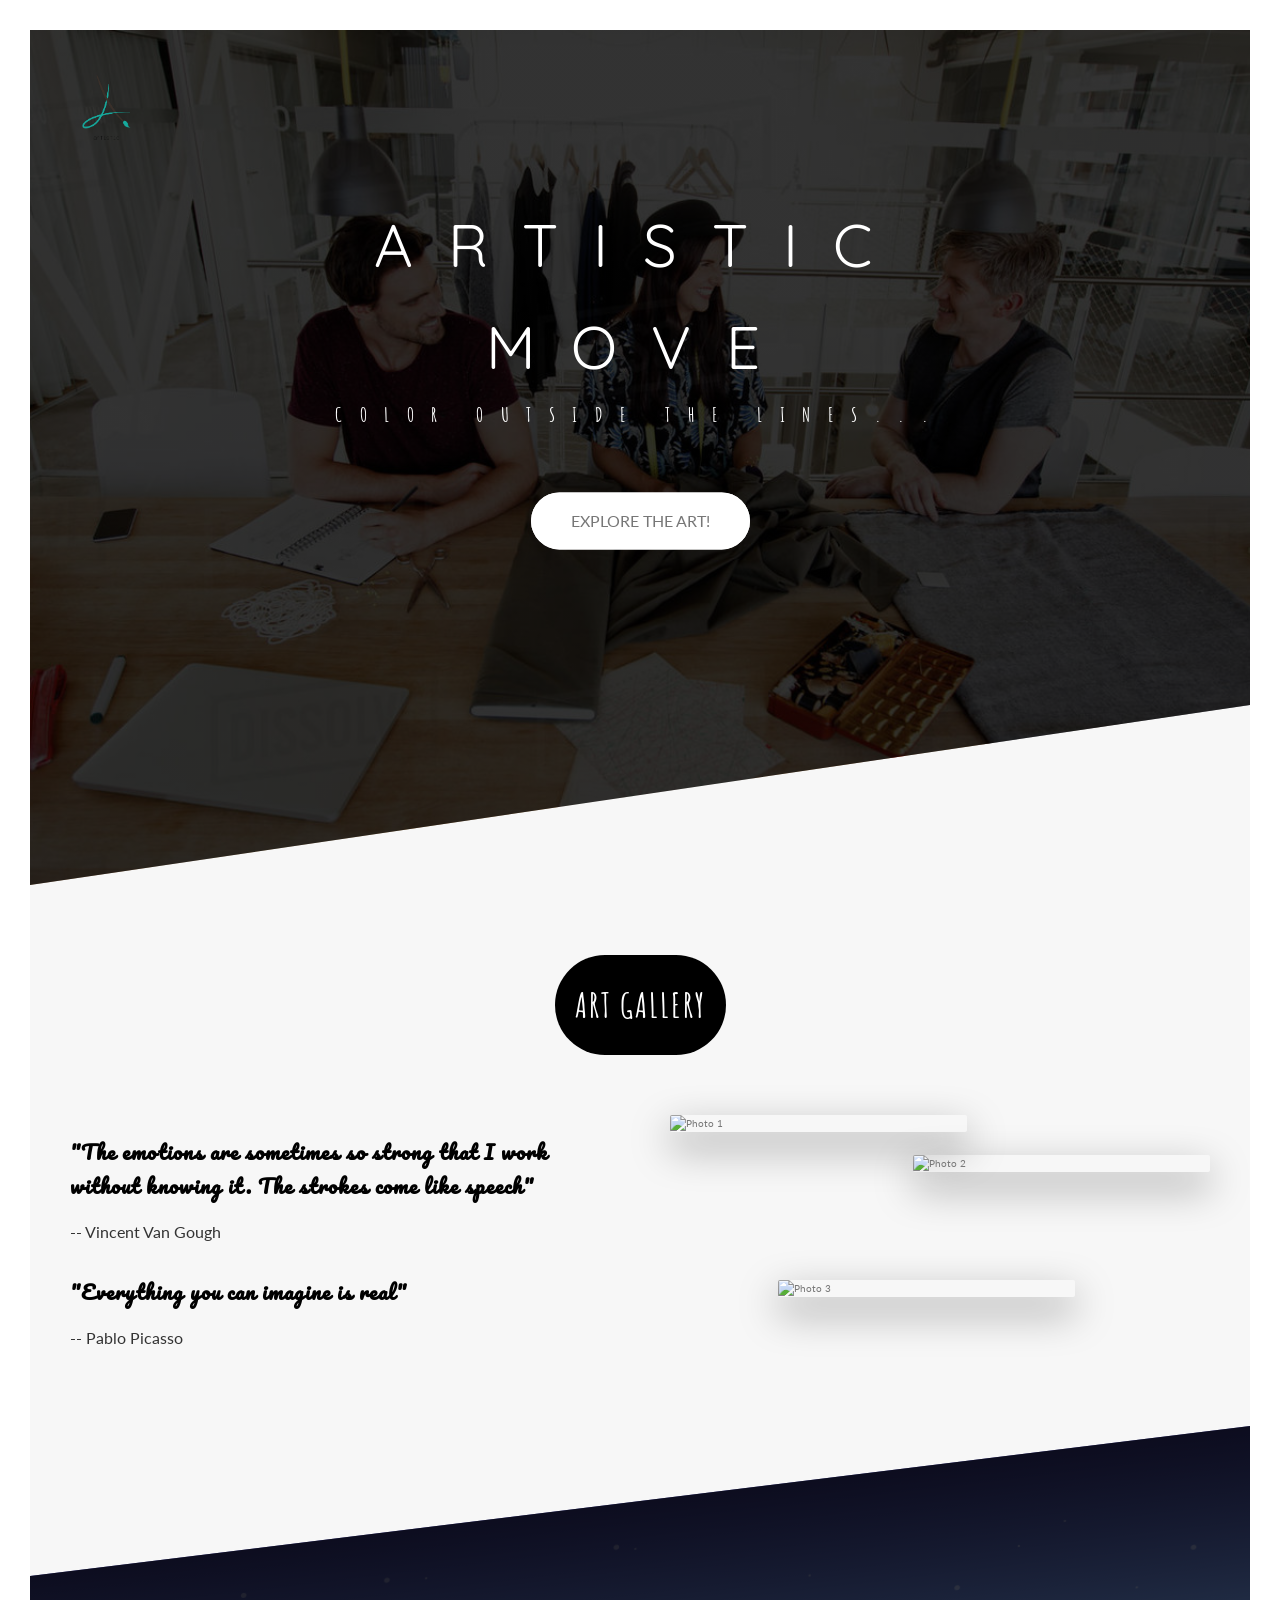
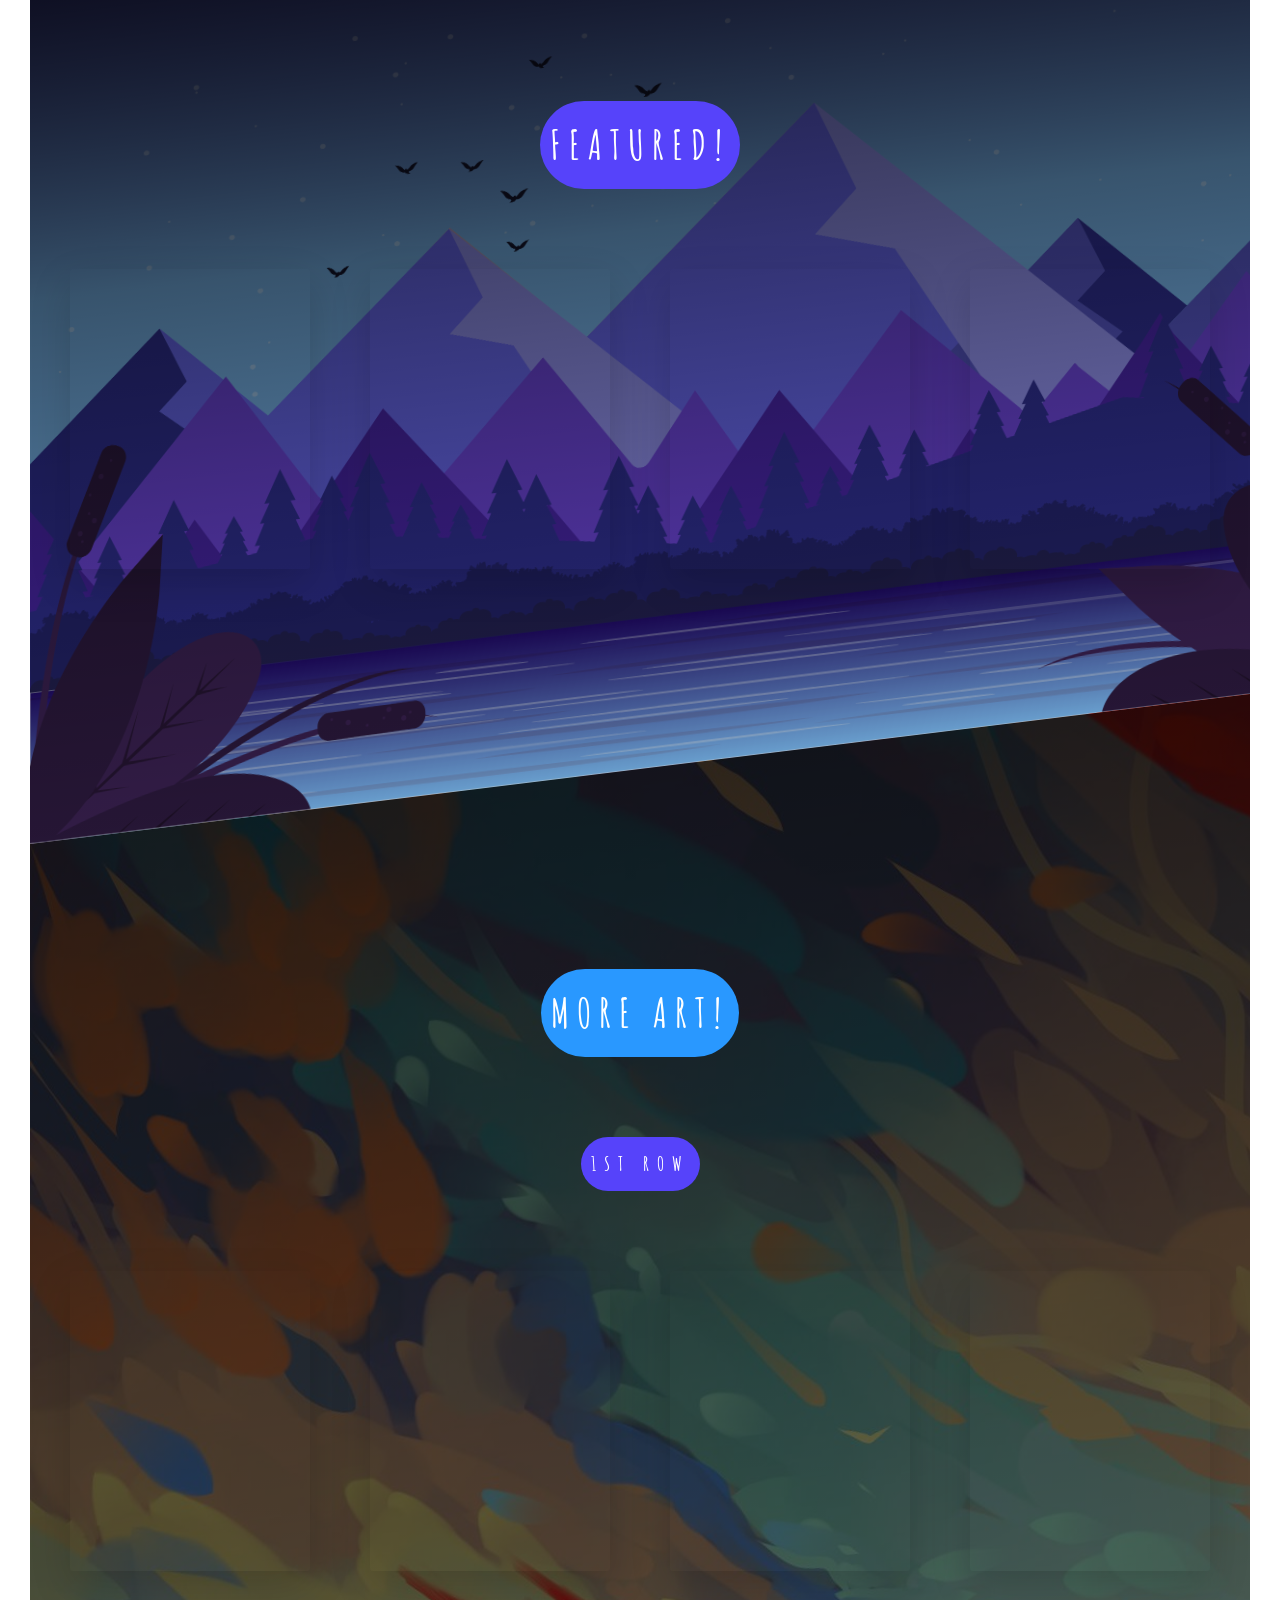
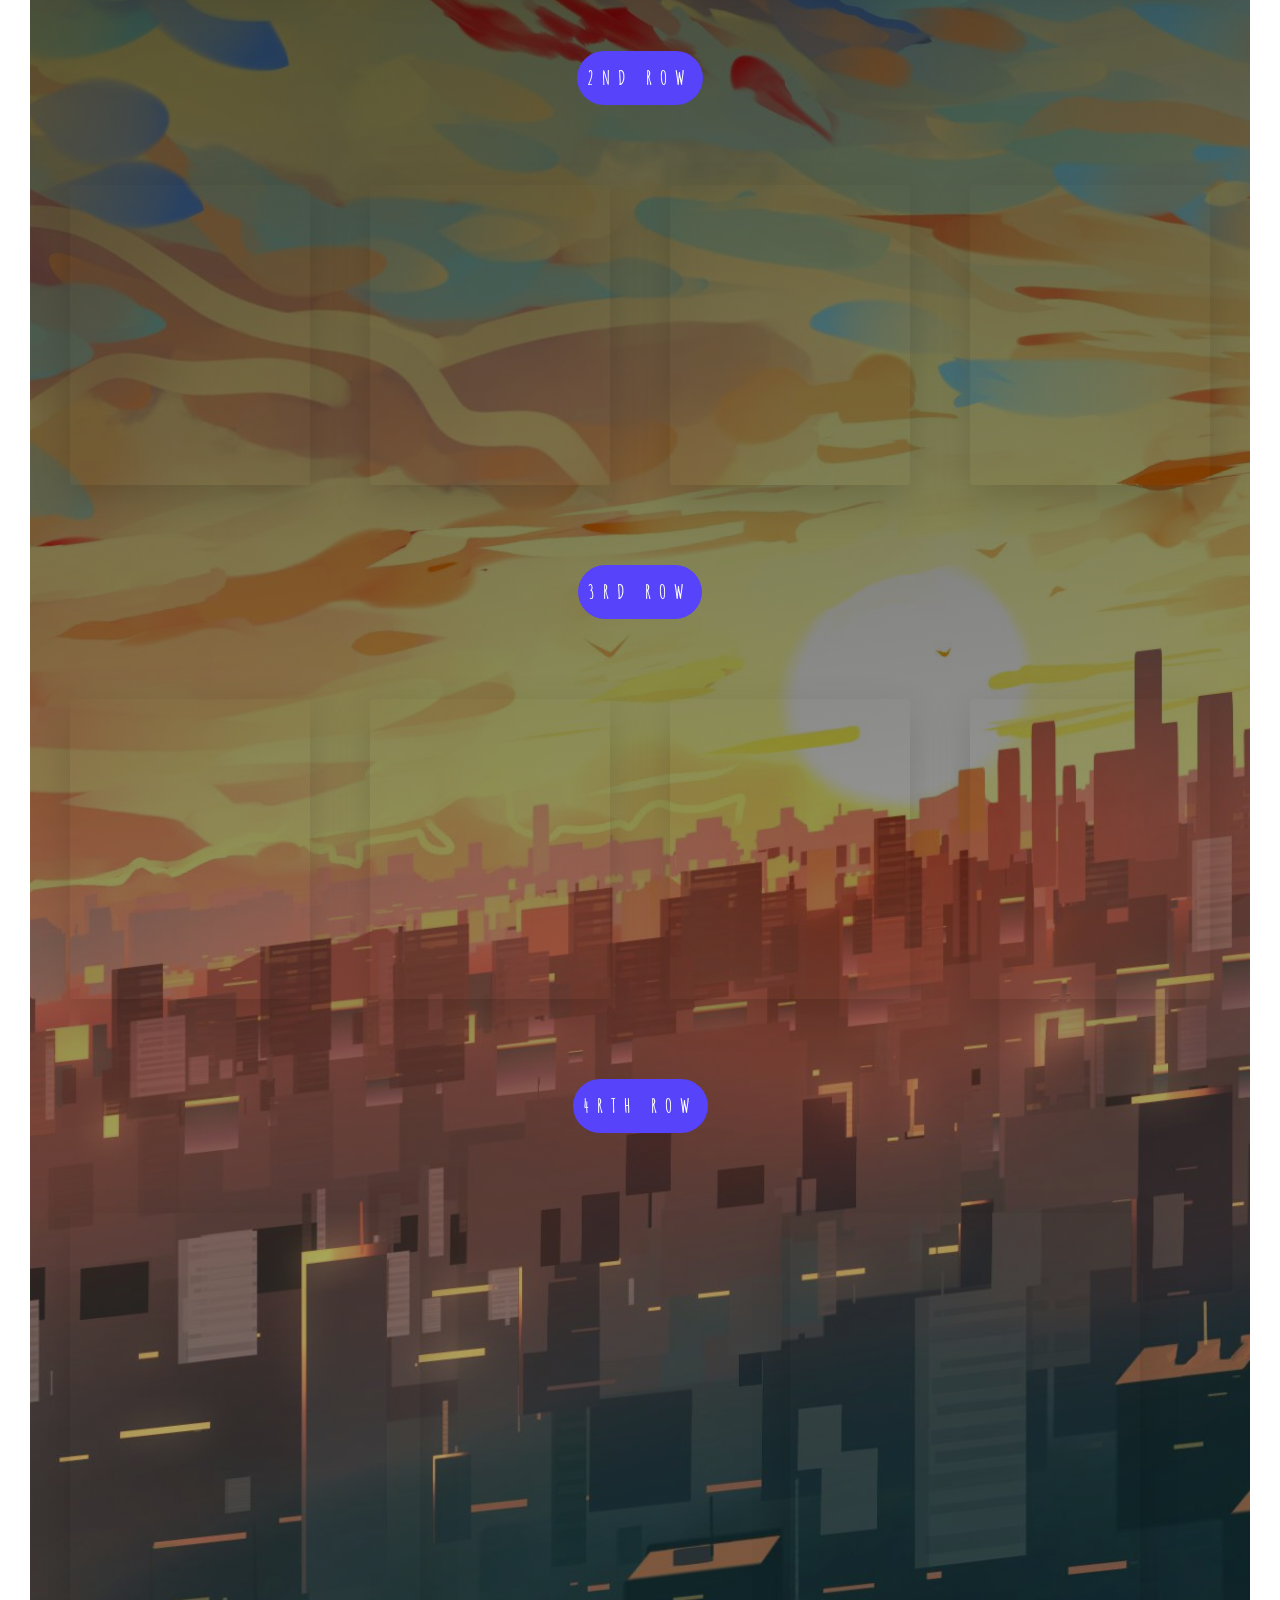
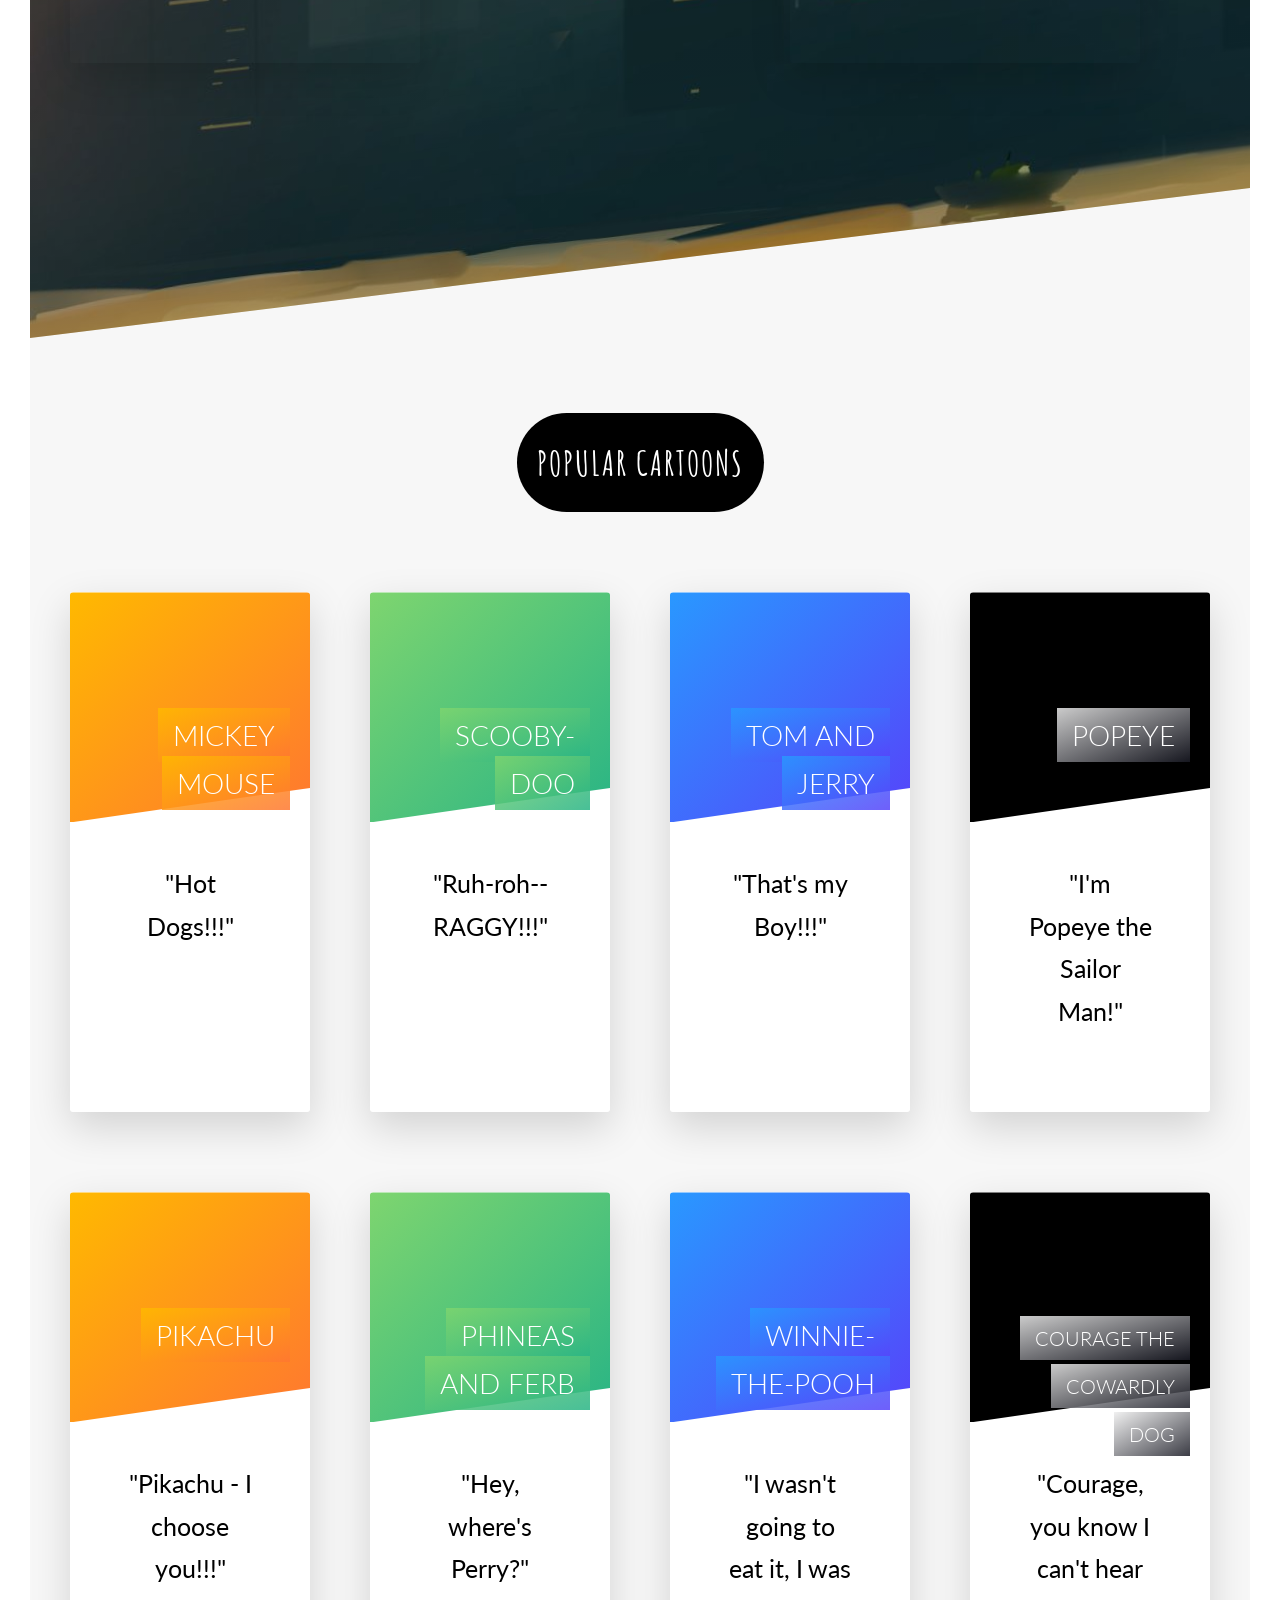
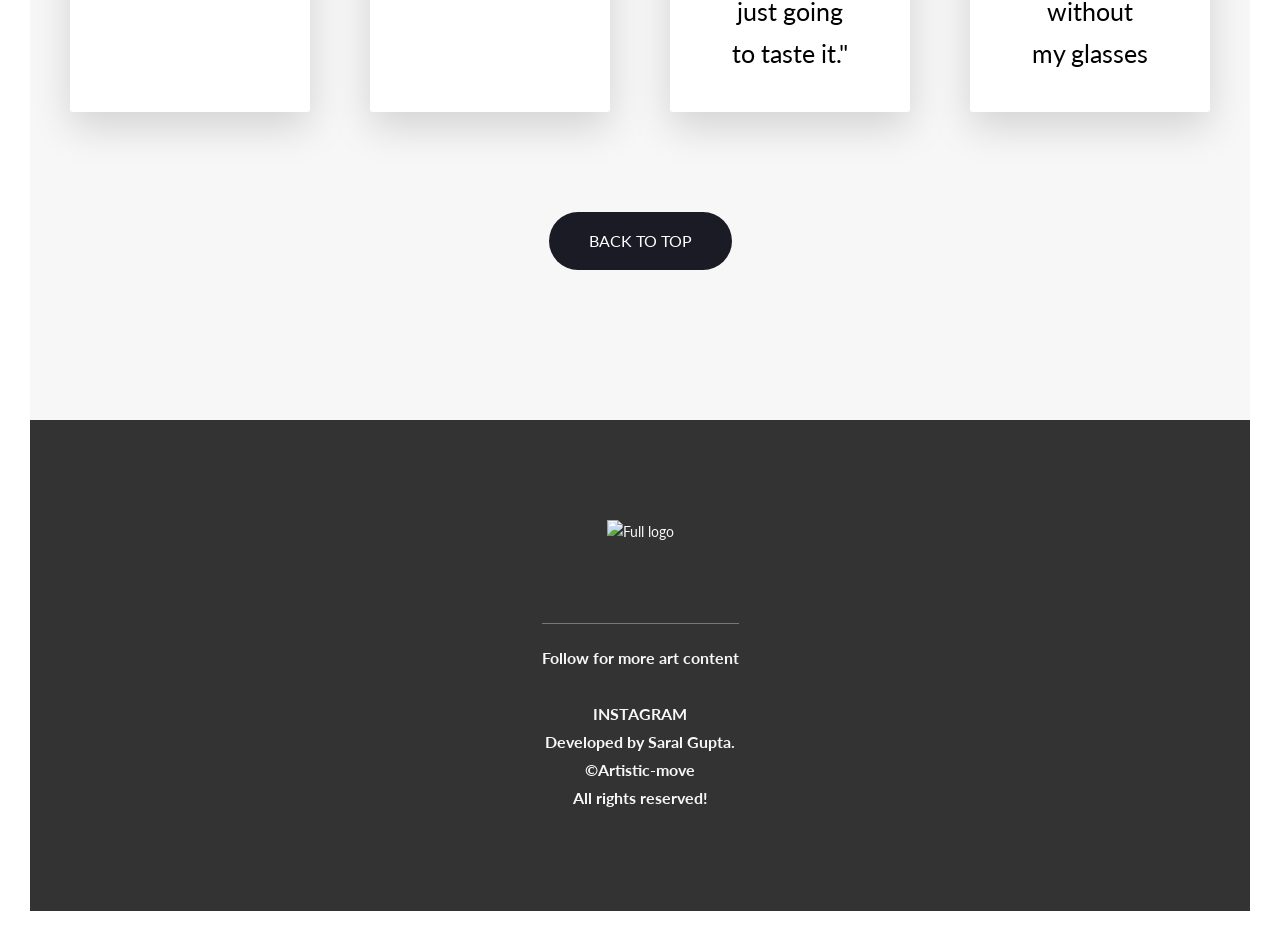
==== index.html @ b8e28f95 "Update index.html" ====
<!DOCTYPE html>
<html lang="en">
    <head>
        <meta charset="UTF-8">
        <meta name="viewport" content="width=device-width, initial-scale=1.0">
        <meta http-equiv="X-UA-Compatible" content="ie=edge">

        <link href="https://fonts.googleapis.com/css?family=Lato:100,300,400,700,900" rel="stylesheet">
        <link href="https://fonts.googleapis.com/css2?family=Amatic+SC:wght@700&display=swap" rel="stylesheet">
        <link href="https://fonts.googleapis.com/css2?family=Kaushan+Script&family=Quicksand:wght@700&display=swap" rel="stylesheet">
        <link rel="preconnect" href="https://fonts.gstatic.com">
        <link href="https://fonts.googleapis.com/css2?family=Pacifico&display=swap" rel="stylesheet">


<link href="https://fonts.googleapis.com/css2?family=Zilla+Slab+Highlight:wght@700&display=swap" rel="stylesheet">

        <!--<link rel="stylesheet" href="css/icon-font.css">-->

        <link rel="stylesheet" href="css/style.css">
        <link rel="shortcut icon" type="image/png" href="Img/logopng.png">

        <title>Artistic Move</title>
    </head>

    <body>
        <!-- <div class="navigation">
            <input type="checkbox" class="navigation__checkbox" id="navi-toggle">

            <label for="navi-toggle" class="navigation__button">
                <span class="navigation__icon">&nbsp;</span>
            </label>

            <div class="navigation__background">&nbsp;</div>

            <nav class="navigation__nav">
                <ul class="navigation__list">
                    <li class="navigation__item"><a href="#" class="navigation__link"><span>01</span>About Natous</a></li>
                    <li class="navigation__item"><a href="#" class="navigation__link"><span>02</span>Your benfits</a></li>
                    <li class="navigation__item"><a href="#" class="navigation__link"><span>03</span>Popular tours</a></li>
                    <li class="navigation__item"><a href="#" class="navigation__link"><span>04</span>Stories</a></li>
                    <li class="navigation__item"><a href="#" class="navigation__link"><span>05</span>Book now</a></li>
                    </ul>
            </nav>
        </div> -->

        <header class="header">
            <div class="header__logo-box">
                <img src="Img/logopng.png" alt="Logo" class="header__logo">
            </div>

            <div class="header__text-box">
                <h1 class="heading-primary">
                    <span class="heading-primary--main">Artistic Move</span>
                    <span class="heading-primary--sub">Color Outside the Lines...</span>
                </h1>

                <a href="#section-about" class="btn btn--white btn--animated">Explore the art!</a>
            </div>
        </header>

        <main>
            <section class="section-about" id  ="section-about">
                <div class="u-center-text u-margin-bottom-big">
                    <h2 class="heading-secondary">
                        ART GALLERY
                    </h2>
                </div>

                <div class="row">
                    <div class="col-1-of-2">
                        <h3 class="heading-tertiary u-margin-bottom-small heading-quote">"The emotions are sometimes so strong that I work without knowing it. The strokes come like speech" </h3>
                        <p class="paragraph">
                            -- Vincent Van Gough
                        </p>

                        <h3 class="heading-tertiary u-margin-bottom-small heading-quote">"Everything you can imagine is real"</h3>
                        <p class="paragraph">
                            -- Pablo Picasso
                        </p>


                    </div>
                    <div class="col-1-of-2">
                        <div class="composition">

                            <img srcset="img/19.jpg 300w, img/19.jpg 1000w"
                                 sizes="(max-width: 56.25em) 20vw, (max-width: 37.5em) 30vw, 300px"
                                 alt="Photo 1"
                                 class="composition__photo composition__photo--p1"
                                 src="Img/19.jpg">

                            <img srcset="img/16.jpg 300w, img/16.jpg 1000w"
                                 sizes="(max-width: 56.25em) 20vw, (max-width: 37.5em) 30vw, 300px"
                                 alt="Photo 2"
                                 class="composition__photo composition__photo--p2"
                                 src="img/16.jpg">

                            <img srcset="img/9.jpg 300w, img/9.jpg 1000w"
                                 sizes="(max-width: 56.25em) 20vw, (max-width: 37.5em) 30vw, 300px"
                                 alt="Photo 3"
                                 class="composition__photo composition__photo--p3"
                                 src="img/9.jpg">

                            <!--
                            <img src="img/nat-1-large.jpg" alt="Photo 1" class="composition__photo composition__photo--p1">
                            <img src="img/nat-2-large.jpg" alt="Photo 2" class="composition__photo composition__photo--p2">
                            <img src="img/nat-3-large.jpg" alt="Photo 3" class="composition__photo composition__photo--p3">
                            -->
                        </div>
                    </div>
                </div>
            </section>

            <section class="section-features">
                <div class="u-center-text u-margin-bottom-big">
                    <h2 class="heading-secondary heading-secondary-1 ">
                        Featured!
                    </h2>
                </div>

                <div class="row">
                    <div class="col-1-of-4">
                        <div class="feature-box feature-box-1">
                            <i class="feature-box__icon icon-basic-world"></i>
                            <!-- <h3 class="heading-tertiary u-margin-bottom-small">Explore the world</h3> -->
                            <!-- <p class="feature-box__text">
                                Lorem ipsum dolor sit amet consectetur adipisicing elit. Aperiam, ipsum sapiente aspernatur.
                            </p> -->
                        </div>
                    </div>

                    <div class="col-1-of-4">
                        <div class="feature-box feature-box-2">
                            <!-- <i class="feature-box__icon icon-basic-compass"></i> -->
                            <!-- <h3 class="heading-tertiary u-margin-bottom-small">Meet nature</h3>
                            <p class="feature-box__text">
                                Lorem ipsum dolor sit amet consectetur adipisicing elit. Aperiam, ipsum sapiente aspernatur.
                            </p> -->
                        </div>
                    </div>

                    <div class="col-1-of-4">
                        <div class="feature-box feature-box-3">
                            
                        </div>
                    </div>

                    <div class="col-1-of-4">
                        <div class="feature-box feature-box-4">
                        </div>
                    </div>
                </div>
            </section>

            <section class="section-features-2">
                <div class="u-center-text u-margin-bottom-big">
                    <h2 class="heading-secondary heading-secondary-2 ">
                        More ART!
                    </h2>
                </div>
                <div class="u-center-text u-margin-bottom-big">
                    <h2 class="heading-secondary heading-secondary-3 ">
                        1st Row
                    </h2>
                </div>

                <div class="row2">
                    <div class="col-1-of-4">
                        <div class="feature-panel feature-panel-1">
                            <i class="feature-panel__icon icon-basic-world"></i>
                            
                        </div>
                    </div>

                    <div class="col-1-of-4">
                        <div class="feature-panel feature-panel-2">
                           
                        </div>
                    </div>

                    <div class="col-1-of-4">
                        <div class="feature-panel feature-panel-3">
                            
                        </div>
                    </div>

                    <div class="col-1-of-4">
                        <div class="feature-panel feature-panel-4">
                           
                        </div>
                    </div>
                </div>
                <div class="u-center-text u-margin-bottom-big">
                    <h2 class="heading-secondary heading-secondary-3 ">
                        2nd Row
                    </h2>
                </div>

                <div class="row2">
                    <div class="col-1-of-4">
                        <div class="feature-panel feature-panel-5">
                            <i class="feature-panel__icon icon-basic-world"></i>
                            
                        </div>
                    </div>

                    <div class="col-1-of-4">
                        <div class="feature-panel feature-panel-6">
                            
                        </div>
                    </div>

                    <div class="col-1-of-4">
                        <div class="feature-panel feature-panel-7">
                            
                        </div>
                    </div>

                    <div class="col-1-of-4">
                        <div class="feature-panel feature-panel-8">
                            
                        </div>
                    </div>
                </div>
                <div class="u-center-text u-margin-bottom-big">
                    <h2 class="heading-secondary heading-secondary-3 ">
                        3rd Row
                    </h2>
                </div>
                <div class="row2">
                    <div class="col-1-of-4">
                        <div class="feature-panel feature-panel-9">
                            <i class="feature-panel__icon icon-basic-world"></i>
                            
                        </div>
                    </div>

                    <div class="col-1-of-4">
                        <div class="feature-panel feature-panel-10">
                           
                        </div>
                    </div>

                    <div class="col-1-of-4">
                        <div class="feature-panel feature-panel-11">
                            
                        </div>
                    </div>

                    <div class="col-1-of-4">
                        <div class="feature-panel feature-panel-12">
                            
                        </div>
                    </div>
                </div>

                <div class="u-center-text u-margin-bottom-big">
                    <h2 class="heading-secondary heading-secondary-3 ">
                        4rth Row
                    </h2>
                </div>

                <div class="row">
                    <div class="col-1-of-2">
                        <div class="feature-panel feature-panel-13">
                            <i class="feature-panel__icon icon-basic-world"></i>
                            
                        </div>
                    </div>

                    
                    <div class="col-1-of-2">
                        <div class="feature-panel feature-panel-14">
                            
                        </div>
                    </div>
                    </div>
                


                
            </section>

            <section class="section-tours" id="section-tours">
                <div class="u-center-text u-margin-bottom-big">
                    <h2 class="heading-secondary">
                        Popular Cartoons
                    </h2>
                </div>

                <div class="row">
                    <div class="col-1-of-4">
                       <div class="card">
                           <div class="card__side card__side--front">
                                <div class="card__picture card__picture--1">
                                    &nbsp;
                                </div>
                                <h4 class="card__heading">
                                    <span class="card__heading-span card__heading-span--1">Mickey Mouse</span>
                                </h4>
                                <div class="card__details">
                                    <ul>
                                        <li>"Hot Dogs!!!"</li>

                                    </ul>
                                </div>
                           </div>
                           <div class="card__side card__side--back card__side--back-1">
                                <div class="card__cta">
                                    <!-- <div class="card__price-box">
                                        <p class="card__price-only">Only</p>
                                        <p class="card__price-value">$297</p>
                                    </div> -->
                                    <a href="#popup-1" class="btn btn--white">View Art!</a>
                                </div>
                            </div>
                       </div>
                    </div>

                    <div class="col-1-of-4">
                        <div class="card">
                            <div class="card__side card__side--front">
                                 <div class="card__picture card__picture--2">
                                     &nbsp;
                                 </div>
                                 <h4 class="card__heading">
                                     <span class="card__heading-span card__heading-span--2">Scooby-Doo</span>
                                 </h4>
                                 <div class="card__details">
                                     <ul>
                                         <li>"Ruh-roh--RAGGY!!!"</li>

                                     </ul>
                                 </div>
                            </div>
                            <div class="card__side card__side--back card__side--back-2">
                                 <div class="card__cta">
                                     <!-- <div class="card__price-box">
                                         <p class="card__price-only">Only</p>
                                         <p class="card__price-value">$297</p>
                                     </div> -->
                                     <a href="#popup" class="btn btn--white">View Art!</a>
                                 </div>
                             </div>
                        </div>
                     </div>


                    <div class="col-1-of-4">
                        <div class="card">
                            <div class="card__side card__side--front">
                                <div class="card__picture card__picture--3">
                                    &nbsp;
                                </div>
                                <h4 class="card__heading">
                                    <span class="card__heading-span card__heading-span--3">Tom and jerry</span>
                                </h4>
                                <div class="card__details">
                                    <ul>
                                        <li>"That's my Boy!!!"</li>
                                    </ul>
                                </div>

                            </div>
                            <div class="card__side card__side--back card__side--back-3">
                                <div class="card__cta">
                                    <!-- <div class="card__price-box">
                                         <p class="card__price-only">Only</p>
                                        <p class="card__price-value">$497</p>
                                    </div> -->
                                    <a href="#popup-2" class="btn btn--white">View Art!</a>
                                </div>
                            </div>
                        </div>
                    </div>


                    <div class="col-1-of-4">
                        <div class="card">
                            <div class="card__side card__side--front">
                                <div class="card__picture card__picture--4">
                                    &nbsp;
                                </div>
                                <h4 class="card__heading">
                                    <span class="card__heading-span card__heading-span--4">Popeye</span>
                                </h4>
                                <div class="card__details">
                                    <ul>
                                        <li>"I'm Popeye the Sailor Man!"</li>
                                    </ul>
                                </div>

                            </div>
                            <div class="card__side card__side--back card__side--back-4">
                                <div class="card__cta">
                                    <!-- <div class="card__price-box">
                                        <p class="card__price-only">Only</p>
                                        <p class="card__price-value">$897</p>
                                    </div> -->
                                    <a href="#popup-3" class="btn btn--white">View Art!</a>
                                </div>
                            </div>
                        </div>
                    </div>
                </div>

                <div class="row">
                    <div class="col-1-of-4">
                       <div class="card">
                           <div class="card__side card__side--front">
                                <div class="card__picture card__picture--5">
                                    &nbsp;
                                </div>
                                <h4 class="card__heading">
                                    <span class="card__heading-span card__heading-span--5">Pikachu</span>
                                </h4>
                                <div class="card__details">
                                    <ul>
                                        <li>"Pikachu - I choose you!!!"</li>

                                    </ul>
                                </div>
                           </div>
                           <div class="card__side card__side--back card__side--back-5">
                                <div class="card__cta">
                                    <!-- <div class="card__price-box">
                                        <p class="card__price-only">Only</p>
                                        <p class="card__price-value">$297</p>
                                    </div> -->
                                    <a href="#popup-4" class="btn btn--white">View Art!</a>
                                </div>
                            </div>
                       </div>
                    </div>

                    <div class="col-1-of-4">
                        <div class="card">
                            <div class="card__side card__side--front">
                                 <div class="card__picture card__picture--6">
                                     &nbsp;
                                 </div>
                                 <h4 class="card__heading">
                                     <span class="card__heading-span card__heading-span--6">Phineas and Ferb</span>
                                 </h4>
                                 <div class="card__details">
                                     <ul>
                                         <li>"Hey, where's Perry?" </li>

                                     </ul>
                                 </div>
                            </div>
                            <div class="card__side card__side--back card__side--back-6">
                                 <div class="card__cta">
                                     <!-- <div class="card__price-box">
                                         <p class="card__price-only">Only</p>
                                         <p class="card__price-value">$297</p>
                                     </div> -->
                                     <a href="#popup-5" class="btn btn--white">View Art!</a>
                                 </div>
                             </div>
                        </div>
                     </div>


                    <div class="col-1-of-4">
                        <div class="card">
                            <div class="card__side card__side--front">
                                <div class="card__picture card__picture--7">
                                    &nbsp;
                                </div>
                                <h4 class="card__heading">
                                    <span class="card__heading-span card__heading-span--7">Winnie-the-pooh</span>
                                </h4>
                                <div class="card__details">
                                    <ul>
                                        <li>"I wasn't going to eat it, I was just going to taste it."</li>
                                    </ul>
                                </div>

                            </div>
                            <div class="card__side card__side--back card__side--back-7">
                                <div class="card__cta">
                                    <!-- <div class="card__price-box">
                                         <p class="card__price-only">Only</p>
                                        <p class="card__price-value">$497</p>
                                    </div> -->
                                    <a href="#popup-6" class="btn btn--white">View Art!</a>
                                </div>
                            </div>
                        </div>
                    </div>


                    <div class="col-1-of-4">
                        <div class="card">
                            <div class="card__side card__side--front">
                                <div class="card__picture card__picture--8">
                                    &nbsp;
                                </div>
                                <h4 class="card__heading">
                                    <span class="card__heading-span card__heading-span--8 card__heading-span--8-sub">Courage the Cowardly Dog</span>
                                </h4>
                                <div class="card__details ">
                                    <ul>
                                        <li>"Courage, you know I can't hear without my glasses</li>
                                    </ul>
                                </div>

                            </div>
                            <div class="card__side card__side--back card__side--back-8">
                                <div class="card__cta">
                                    <!-- <div class="card__price-box">
                                        <p class="card__price-only">Only</p>
                                        <p class="card__price-value">$897</p>
                                    </div> -->
                                    <a href="#popup-7" class="btn btn--white">View Art!</a>
                                </div>
                            </div>
                        </div>
                    </div>
                </div>

                <div class="u-center-text u-margin-top-huge">
                    <a href="#" class="btn btn--green">Back to top</a>
                </div>
            </section>
<!--
            <section class="section-stories">
                <div class="bg-video">
                    <video class="bg-video__content" autoplay muted loop>
                        <source src="img/video.mp4" type="video/mp4">
                        <source src="img/video.webm" type="video/webm">
                        Your browser is not supported!
                    </video>
                </div>

                <div class="u-center-text u-margin-bottom-big">
                    <h2 class="heading-secondary">
                        We make people genuinely happy
                    </h2>
                </div>

                <div class="row">
                    <div class="story">
                        <figure class="story__shape">
                            <img src="img/nat-8.jpg" alt="Person on a tour" class="story__img">
                            <figcaption class="story__caption">Mary Smith</figcaption>
                        </figure>
                        <div class="story__text">
                            <h3 class="heading-tertiary u-margin-bottom-small">I had the best week ever with my family</h3>
                            <p>
                                Lorem ipsum dolor sit amet consectetur adipisicing elit. Aperiam, ipsum sapiente aspernatur libero repellat quis consequatur
                                ducimus quam nisi exercitationem omnis earum qui. Aperiam, ipsum sapiente aspernatur libero
                                repellat quis consequatur ducimus quam nisi exercitationem omnis earum qui.
                            </p>
                        </div>
                    </div>
                </div>

                <div class="row">
                    <div class="story">
                        <figure class="story__shape">
                            <img src="img/nat-9.jpg" alt="Person on a tour" class="story__img">
                            <figcaption class="story__caption">Jack Wilson</figcaption>
                        </figure>
                        <div class="story__text">
                            <h3 class="heading-tertiary u-margin-bottom-small">WOW! My life is completely different now</h3>
                            <p>
                                Lorem ipsum dolor sit amet consectetur adipisicing elit. Aperiam, ipsum sapiente aspernatur libero repellat quis consequatur
                                ducimus quam nisi exercitationem omnis earum qui. Aperiam, ipsum sapiente aspernatur libero
                                repellat quis consequatur ducimus quam nisi exercitationem omnis earum qui.
                            </p>
                        </div>
                    </div>
                </div>

                <div class="u-center-text u-margin-top-huge">
                    <a href="#" class="btn-text">Read all stories &rarr;</a>
                </div>
            </section> -->

            <!-- <section class="section-book">
                <div class="row">
                    <div class="book">
                        <div class="book__form">
                            <form action="#" class="form">
                                <div class="u-margin-bottom-medium">
                                    <h2 class="heading-secondary">
                                        Start booking now
                                    </h2>
                                </div>

                                <div class="form__group">
                                    <input type="text" class="form__input" placeholder="Full name" id="name" required>
                                    <label for="name" class="form__label">Full name</label>
                                </div>

                                <div class="form__group">
                                    <input type="email" class="form__input" placeholder="Email address" id="email" required>
                                    <label for="email" class="form__label">Email address</label>
                                </div>

                                <div class="form__group u-margin-bottom-medium">
                                    <div class="form__radio-group">
                                        <input type="radio" class="form__radio-input" id="small" name="size">
                                        <label for="small" class="form__radio-label">
                                            <span class="form__radio-button"></span>
                                            Small tour group
                                        </label>
                                    </div>

                                    <div class="form__radio-group">
                                        <input type="radio" class="form__radio-input" id="large" name="size">
                                        <label for="large" class="form__radio-label">
                                            <span class="form__radio-button"></span>
                                            Large tour group
                                        </label>
                                    </div>
                                </div>

                                <div class="form__group">
                                    <button class="btn btn--green">Next step &rarr;</button>
                                </div>
                            </form>
                        </div>
                    </div>
                </div>
            </section> -->
        </main>

        <footer class="footer">
            <div class="footer__logo-box">

                <picture class="footer__logo">
                    <source srcset="img/logopng.png 3x, img/logopng.png 4x"
                            media="(max-width: 37.5em)">
                    <img srcset="img/logopng.png 3x, img/logopng.png 4x" alt="Full logo" src="img/logopng.png">
                </picture>



            </div>
            <div class="row3">
                <div class="col-1-of-2">
                    <div class="footer__navigation">
                        <ul class="footer__list">
                           <h3> Follow for more art content <br><br><li class="footer__item"><a href="https://www.instagram.com/artistic_move._" class="footer__link"> Instagram</a></li></h3>

                           <h3>Developed by Saral Gupta.<br> &copy;Artistic-move <br>
                            All rights reserved!</h3>

                        </ul>
                    </div>
                </div>

            </div>
        </footer>

        <div class="popup" id="popup">
            <div class="popup__content">
                <div class="popup__left">
                    <img src="img/cartoons/cartoon5.jpg" alt="Tour photo" class="popup__img">
                    <!-- <img src="img/nat-9.jpg" alt="Tour photo" class="popup__img"> -->
                </div>
                <div class="popup__right">
                    <a href="#section-tours" class="popup__close">&times;</a>
                    <!-- <h2 class="heading-secondary u-margin-bottom-small">Mickey Mouse</h2> -->
                    <!-- <h3 class="heading-tertiary u-margin-bottom-small">Important &ndash; Please read these terms before booking</h3> -->


                </div>
            </div>
        </div>

        <div class="popup" id="popup-1">
            <div class="popup__content">
                <div class="popup__left">
                    <img src="img/cartoons/cartoon41.jpg" alt="Tour photo" class="popup__img">
                    <!-- <img src="img/nat-9.jpg" alt="Tour photo" class="popup__img"> -->
                </div>
                <div class="popup__right">
                    <a href="#section-tours" class="popup__close">&times;</a>
                    <!-- <h2 class="heading-secondary u-margin-bottom-small">Mickey Mouse</h2> -->
                    <!-- <h3 class="heading-tertiary u-margin-bottom-small">Important &ndash; Please read these terms before booking</h3> -->


                </div>
            </div>
        </div>

        <div class="popup" id="popup-2">
            <div class="popup__content">
                <div class="popup__left">
                    <img src="img/cartoons/cartoon3.jpg" alt="Tour photo" class="popup__img">
                    <!-- <img src="img/nat-9.jpg" alt="Tour photo" class="popup__img"> -->
                </div>
                <div class="popup__right">
                    <a href="#section-tours" class="popup__close">&times;</a>
                    <!-- <h2 class="heading-secondary u-margin-bottom-small">Mickey Mouse</h2> -->
                    <!-- <h3 class="heading-tertiary u-margin-bottom-small">Important &ndash; Please read these terms before booking</h3> -->


                </div>
            </div>
        </div>

        <div class="popup" id="popup-3">
            <div class="popup__content">
                <div class="popup__left">
                    <img src="img/cartoons/cartoon7.jpg" alt="Tour photo" class="popup__img">
                    <!-- <img src="img/nat-9.jpg" alt="Tour photo" class="popup__img"> -->
                </div>
                <div class="popup__right">
                    <a href="#section-tours" class="popup__close">&times;</a>
                    <!-- <h2 class="heading-secondary u-margin-bottom-small">Mickey Mouse</h2> -->
                    <!-- <h3 class="heading-tertiary u-margin-bottom-small">Important &ndash; Please read these terms before booking</h3> -->


                </div>
            </div>
        </div>

        
        <div class="popup" id="popup-4">
            <div class="popup__content">
                <div class="popup__left">
                    <img src="img/cartoons/10.jpg" alt="Tour photo" class="popup__img">
                    <!-- <img src="img/nat-9.jpg" alt="Tour photo" class="popup__img"> -->
                </div>
                <div class="popup__right">
                    <a href="#section-tours" class="popup__close">&times;</a>
                    <!-- <h2 class="heading-secondary u-margin-bottom-small">Mickey Mouse</h2> -->
                    <!-- <h3 class="heading-tertiary u-margin-bottom-small">Important &ndash; Please read these terms before booking</h3> -->


                </div>
            </div>
        </div>

        <div class="popup" id="popup-5">
            <div class="popup__content">
                <div class="popup__left">
                    <img src="img/cartoons/cartoon9.jpg" alt="Tour photo" class="popup__img">
                    <!-- <img src="img/nat-9.jpg" alt="Tour photo" class="popup__img"> -->
                </div>
                <div class="popup__right">
                    <a href="#section-tours" class="popup__close">&times;</a>
                    <!-- <h2 class="heading-secondary u-margin-bottom-small">Mickey Mouse</h2> -->
                    <!-- <h3 class="heading-tertiary u-margin-bottom-small">Important &ndash; Please read these terms before booking</h3> -->


                </div>
            </div>
        </div>

        <div class="popup" id="popup-6">
            <div class="popup__content">
                <div class="popup__left">
                    <img src="img/cartoons/11.jpg" alt="Tour photo" class="popup__img">
                    <!-- <img src="img/nat-9.jpg" alt="Tour photo" class="popup__img"> -->
                </div>
                <div class="popup__right">
                    <a href="#section-tours" class="popup__close">&times;</a>
                    <!-- <h2 class="heading-secondary u-margin-bottom-small">Mickey Mouse</h2> -->
                    <!-- <h3 class="heading-tertiary u-margin-bottom-small">Important &ndash; Please read these terms before booking</h3> -->


                </div>
            </div>
        </div>

        <div class="popup" id="popup-7">
            <div class="popup__content">
                <div class="popup__left">
                    <img src="img/cartoons/12.jpg" alt="Tour photo" class="popup__img">
                    <!-- <img src="img/nat-9.jpg" alt="Tour photo" class="popup__img"> -->
                </div>
                <div class="popup__right">
                    <a href="#section-tours" class="popup__close">&times;</a>
                    <!-- <h2 class="heading-secondary u-margin-bottom-small">Mickey Mouse</h2> -->
                    <!-- <h3 class="heading-tertiary u-margin-bottom-small">Important &ndash; Please read these terms before booking</h3> -->


                </div>
            </div>
        </div>


        



        <!--
        <section class="grid-test">
            <div class="row">
                <div class="col-1-of-2">
                    Col 1 of 2
                </div>
                <div class="col-1-of-2">
                    Col 1 of 2
                </div>
            </div>

            <div class="row">
                <div class="col-1-of-3">
                    Col 1 of 3
                </div>
                <div class="col-1-of-3">
                    Col 1 of 3
                </div>
                <div class="col-1-of-3">
                    Col 1 of 3
                </div>
            </div>

            <div class="row">
                <div class="col-1-of-3">
                    Col 1 of 3
                </div>
                <div class="col-2-of-3">
                    Col 2 of 3
                </div>
            </div>

            <div class="row">
                <div class="col-1-of-4">
                    Col 1 of 4
                </div>
                <div class="col-1-of-4">
                    Col 1 of 4
                </div>
                <div class="col-1-of-4">
                    Col 1 of 4
                </div>
                <div class="col-1-of-4">
                    Col 1 of 4
                </div>
            </div>

            <div class="row">
                <div class="col-1-of-4">
                    Col 1 of 4
                </div>
                <div class="col-1-of-4">
                    Col 1 of 4
                </div>
                <div class="col-2-of-4">
                    Col 2 of 4
                </div>
            </div>

            <div class="row">
                <div class="col-1-of-4">
                    Col 1 of 4
                </div>
                <div class="col-3-of-4">
                    Col 3 of 4
                </div>
            </div>
        </section>
        -->

    </body>
</html>
---- css/icon-font.css ----
@charset "UTF-8";

@font-face {
  font-family: "linea-basic-10";
  src:url("fonts/linea-basic-10.eot");
  src:url("fonts/linea-basic-10.eot?#iefix") format("embedded-opentype"),
    url("fonts/linea-basic-10.woff") format("woff"),
    url("fonts/linea-basic-10.ttf") format("truetype"),
    url("fonts/linea-basic-10.svg#linea-basic-10") format("svg");
  font-weight: normal;
  font-style: normal;

}

[data-icon]:before {
  font-family: "linea-basic-10" !important;
  content: attr(data-icon);
  font-style: normal !important;
  font-weight: normal !important;
  font-variant: normal !important;
  text-transform: none !important;
  speak: none;
  line-height: 1;
  -webkit-font-smoothing: antialiased;
  -moz-osx-font-smoothing: grayscale;
}

[class^="icon-"]:before,
[class*=" icon-"]:before {
  font-family: "linea-basic-10" !important;
  font-style: normal !important;
  font-weight: normal !important;
  font-variant: normal !important;
  text-transform: none !important;
  speak: none;
  line-height: 1;
  -webkit-font-smoothing: antialiased;
  -moz-osx-font-smoothing: grayscale;
}

.icon-basic-accelerator:before {
  content: "a";
}
.icon-basic-alarm:before {
  content: "b";
}
.icon-basic-anchor:before {
  content: "c";
}
.icon-basic-anticlockwise:before {
  content: "d";
}
.icon-basic-archive:before {
  content: "e";
}
.icon-basic-archive-full:before {
  content: "f";
}
.icon-basic-ban:before {
  content: "g";
}
.icon-basic-battery-charge:before {
  content: "h";
}
.icon-basic-battery-empty:before {
  content: "i";
}
.icon-basic-battery-full:before {
  content: "j";
}
.icon-basic-battery-half:before {
  content: "k";
}
.icon-basic-bolt:before {
  content: "l";
}
.icon-basic-book:before {
  content: "m";
}
.icon-basic-book-pen:before {
  content: "n";
}
.icon-basic-book-pencil:before {
  content: "o";
}
.icon-basic-bookmark:before {
  content: "p";
}
.icon-basic-calculator:before {
  content: "q";
}
.icon-basic-calendar:before {
  content: "r";
}
.icon-basic-cards-diamonds:before {
  content: "s";
}
.icon-basic-cards-hearts:before {
  content: "t";
}
.icon-basic-case:before {
  content: "u";
}
.icon-basic-chronometer:before {
  content: "v";
}
.icon-basic-clessidre:before {
  content: "w";
}
.icon-basic-clock:before {
  content: "x";
}
.icon-basic-clockwise:before {
  content: "y";
}
.icon-basic-cloud:before {
  content: "z";
}
.icon-basic-clubs:before {
  content: "A";
}
.icon-basic-compass:before {
  content: "B";
}
.icon-basic-cup:before {
  content: "C";
}
.icon-basic-diamonds:before {
  content: "D";
}
.icon-basic-display:before {
  content: "E";
}
.icon-basic-download:before {
  content: "F";
}
.icon-basic-exclamation:before {
  content: "G";
}
.icon-basic-eye:before {
  content: "H";
}
.icon-basic-eye-closed:before {
  content: "I";
}
.icon-basic-female:before {
  content: "J";
}
.icon-basic-flag1:before {
  content: "K";
}
.icon-basic-flag2:before {
  content: "L";
}
.icon-basic-floppydisk:before {
  content: "M";
}
.icon-basic-folder:before {
  content: "N";
}
.icon-basic-folder-multiple:before {
  content: "O";
}
.icon-basic-gear:before {
  content: "P";
}
.icon-basic-geolocalize-01:before {
  content: "Q";
}
.icon-basic-geolocalize-05:before {
  content: "R";
}
.icon-basic-globe:before {
  content: "S";
}
.icon-basic-gunsight:before {
  content: "T";
}
.icon-basic-hammer:before {
  content: "U";
}
.icon-basic-headset:before {
  content: "V";
}
.icon-basic-heart:before {
  content: "W";
}
.icon-basic-heart-broken:before {
  content: "X";
}
.icon-basic-helm:before {
  content: "Y";
}
.icon-basic-home:before {
  content: "Z";
}
.icon-basic-info:before {
  content: "0";
}
.icon-basic-ipod:before {
  content: "1";
}
.icon-basic-joypad:before {
  content: "2";
}
.icon-basic-key:before {
  content: "3";
}
.icon-basic-keyboard:before {
  content: "4";
}
.icon-basic-laptop:before {
  content: "5";
}
.icon-basic-life-buoy:before {
  content: "6";
}
.icon-basic-lightbulb:before {
  content: "7";
}
.icon-basic-link:before {
  content: "8";
}
.icon-basic-lock:before {
  content: "9";
}
.icon-basic-lock-open:before {
  content: "!";
}
.icon-basic-magic-mouse:before {
  content: "\"";
}
.icon-basic-magnifier:before {
  content: "#";
}
.icon-basic-magnifier-minus:before {
  content: "$";
}
.icon-basic-magnifier-plus:before {
  content: "%";
}
.icon-basic-mail:before {
  content: "&";
}
.icon-basic-mail-multiple:before {
  content: "'";
}
.icon-basic-mail-open:before {
  content: "(";
}
.icon-basic-mail-open-text:before {
  content: ")";
}
.icon-basic-male:before {
  content: "*";
}
.icon-basic-map:before {
  content: "+";
}
.icon-basic-message:before {
  content: ",";
}
.icon-basic-message-multiple:before {
  content: "-";
}
.icon-basic-message-txt:before {
  content: ".";
}
.icon-basic-mixer2:before {
  content: "/";
}
.icon-basic-mouse:before {
  content: ":";
}
.icon-basic-notebook:before {
  content: ";";
}
.icon-basic-notebook-pen:before {
  content: "<";
}
.icon-basic-notebook-pencil:before {
  content: "=";
}
.icon-basic-paperplane:before {
  content: ">";
}
.icon-basic-pencil-ruler:before {
  content: "?";
}
.icon-basic-pencil-ruler-pen:before {
  content: "@";
}
.icon-basic-photo:before {
  content: "[";
}
.icon-basic-picture:before {
  content: "]";
}
.icon-basic-picture-multiple:before {
  content: "^";
}
.icon-basic-pin1:before {
  content: "_";
}
.icon-basic-pin2:before {
  content: "`";
}
.icon-basic-postcard:before {
  content: "{";
}
.icon-basic-postcard-multiple:before {
  content: "|";
}
.icon-basic-printer:before {
  content: "}";
}
.icon-basic-question:before {
  content: "~";
}
.icon-basic-rss:before {
  content: "\\";
}
.icon-basic-server:before {
  content: "\e000";
}
.icon-basic-server2:before {
  content: "\e001";
}
.icon-basic-server-cloud:before {
  content: "\e002";
}
.icon-basic-server-download:before {
  content: "\e003";
}
.icon-basic-server-upload:before {
  content: "\e004";
}
.icon-basic-settings:before {
  content: "\e005";
}
.icon-basic-share:before {
  content: "\e006";
}
.icon-basic-sheet:before {
  content: "\e007";
}
.icon-basic-sheet-multiple:before {
  content: "\e008";
}
.icon-basic-sheet-pen:before {
  content: "\e009";
}
.icon-basic-sheet-pencil:before {
  content: "\e00a";
}
.icon-basic-sheet-txt:before {
  content: "\e00b";
}
.icon-basic-signs:before {
  content: "\e00c";
}
.icon-basic-smartphone:before {
  content: "\e00d";
}
.icon-basic-spades:before {
  content: "\e00e";
}
.icon-basic-spread:before {
  content: "\e00f";
}
.icon-basic-spread-bookmark:before {
  content: "\e010";
}
.icon-basic-spread-text:before {
  content: "\e011";
}
.icon-basic-spread-text-bookmark:before {
  content: "\e012";
}
.icon-basic-star:before {
  content: "\e013";
}
.icon-basic-tablet:before {
  content: "\e014";
}
.icon-basic-target:before {
  content: "\e015";
}
.icon-basic-todo:before {
  content: "\e016";
}
.icon-basic-todo-pen:before {
  content: "\e017";
}
.icon-basic-todo-pencil:before {
  content: "\e018";
}
.icon-basic-todo-txt:before {
  content: "\e019";
}
.icon-basic-todolist-pen:before {
  content: "\e01a";
}
.icon-basic-todolist-pencil:before {
  content: "\e01b";
}
.icon-basic-trashcan:before {
  content: "\e01c";
}
.icon-basic-trashcan-full:before {
  content: "\e01d";
}
.icon-basic-trashcan-refresh:before {
  content: "\e01e";
}
.icon-basic-trashcan-remove:before {
  content: "\e01f";
}
.icon-basic-upload:before {
  content: "\e020";
}
.icon-basic-usb:before {
  content: "\e021";
}
.icon-basic-video:before {
  content: "\e022";
}
.icon-basic-watch:before {
  content: "\e023";
}
.icon-basic-webpage:before {
  content: "\e024";
}
.icon-basic-webpage-img-txt:before {
  content: "\e025";
}
.icon-basic-webpage-multiple:before {
  content: "\e026";
}
.icon-basic-webpage-txt:before {
  content: "\e027";
}
.icon-basic-world:before {
  content: "\e028";
}
---- css/style.css ----
/*
0 - 600px:      Phone
600 - 900px:    Tablet portrait
900 - 1200px:   Tablet landscape
[1200 - 1800] is where our normal styles apply
1800px + :      Big desktop

$breakpoint arguement choices:
- phone
- tab-port
- tab-land
- big-desktop

ORDER: Base + typography > general layout + grid > page layout > components

1em = 16px
*/
@keyframes moveInLeft {
  0% {
    opacity: 0;
    transform: translateX(-10rem); }
  80% {
    transform: translateX(1rem); }
  100% {
    opacity: 1;
    transform: translate(0); } }

@keyframes moveInRight {
  0% {
    opacity: 0;
    transform: translateX(10rem); }
  80% {
    transform: translateX(-1rem); }
  100% {
    opacity: 1;
    transform: translate(0); } }

@keyframes moveInBottom {
  0% {
    opacity: 0;
    transform: translateY(3rem); }
  100% {
    opacity: 1;
    transform: translate(0); } }

*,
*::after,
*::before {
  margin: 0;
  padding: 0;
  box-sizing: inherit; }

html {
  font-size: 62.5%; }
  @media only screen and (max-width: 75em) {
    html {
      font-size: 56.25%; } }
  @media only screen and (max-width: 56.25em) {
    html {
      font-size: 50%; } }
  @media only screen and (min-width: 112.5em) {
    html {
      font-size: 75%; } }

body {
  box-sizing: border-box;
  padding: 3rem; }
  @media only screen and (max-width: 56.25em) {
    body {
      padding: 0; } }

::selection {
  background-color: #55c57a;
  color: #fff; }

body {
  font-family: "Lato", sans-serif;
  font-weight: 400;
  /*font-size: 16px;*/
  line-height: 1.7;
  color: #777; }

.heading-primary {
  color: #fff;
  text-transform: uppercase;
  backface-visibility: hidden;
  margin-bottom: 6rem; }
  .heading-primary--main {
    display: block;
    font-size: 6rem;
    font-weight: 400;
    letter-spacing: 3.5rem;
    font-family: 'Quicksand';
    animation-name: moveInLeft;
    animation-duration: 1s;
    animation-timing-function: ease-out;
    /*
        animation-delay: 3s;
        animation-iteration-count: 3;
        */ }
    @media only screen and (max-width: 37.5em) {
      .heading-primary--main {
        margin-bottom: 6rem;
        letter-spacing: 1rem;
        font-size: 5rem; } }
  .heading-primary--sub {
    display: block;
    font-size: 2rem;
    font-weight: 700;
    letter-spacing: 1.75rem;
    animation: moveInRight 1s ease-out;
    font-family: 'amatic SC'; }
    @media only screen and (max-width: 37.5em) {
      .heading-primary--sub {
        letter-spacing: .3rem;
        font-size: 3rem; } }

.heading-secondary {
  font-size: 3.5rem;
  font-family: "amatic SC";
  text-transform: uppercase;
  font-weight: 700;
  display: inline-block;
  background-color: #000;
  padding: 2rem;
  border-radius: 100px;
  color: #fff;
  letter-spacing: .2rem;
  transition: all .2s; }
  @media only screen and (max-width: 56.25em) {
    .heading-secondary {
      font-size: 3rem; } }
  @media only screen and (max-width: 37.5em) {
    .heading-secondary {
      font-size: 2.5rem; } }
  .heading-secondary:hover {
    background-color: #eee;
    color: #000;
    text-shadow: 0.5rem 1rem 2rem rgba(0, 0, 0, 0.2); }
  .heading-secondary-1 {
    padding: 1rem;
    font-size: 4rem;
    letter-spacing: 0.8rem;
    background-color: #5643fa; }
  .heading-secondary-2 {
    padding: 1rem;
    font-size: 4rem;
    letter-spacing: 0.8rem;
    background-color: #2998ff; }
  .heading-secondary-3 {
    padding: 1rem;
    font-size: 2rem;
    letter-spacing: 0.8rem;
    background-color: #5643fa; }

.heading-tertiary {
  font-size: 2rem;
  font-weight: 700;
  text-transform: uppercase; }

.heading-quote {
  font-family: 'Pacifico', cursive;
  text-transform: initial;
  color: #000;
  letter-spacing: .1rem; }

.paragraph {
  font-size: 1.6rem;
  color: #333; }
  .paragraph:not(:last-child) {
    margin-bottom: 3rem; }

.u-center-text {
  text-align: center !important; }

.u-margin-bottom-small {
  margin-bottom: 1.5rem !important; }

.u-margin-bottom-medium {
  margin-bottom: 4rem !important; }
  @media only screen and (max-width: 56.25em) {
    .u-margin-bottom-medium {
      margin-bottom: 3rem !important; } }

.u-margin-bottom-big {
  margin-bottom: 8rem !important; }
  @media only screen and (max-width: 56.25em) {
    .u-margin-bottom-big {
      margin-bottom: 5rem !important; } }

.u-margin-top-big {
  margin-top: 8rem !important; }

.u-margin-top-huge {
  margin-top: 10rem !important; }

.bg-video {
  position: absolute;
  top: 0;
  left: 0;
  height: 100%;
  width: 100%;
  z-index: -1;
  opacity: .15;
  overflow: hidden; }
  .bg-video__content {
    height: 100%;
    width: 100%;
    object-fit: cover; }

.btn, .btn:link, .btn:visited {
  text-transform: uppercase;
  text-decoration: none;
  padding: 1.5rem 4rem;
  display: inline-block;
  border-radius: 10rem;
  transition: all .2s;
  position: relative;
  font-size: 1.6rem;
  border: none;
  cursor: pointer; }

.btn:hover {
  transform: translateY(-3px);
  box-shadow: 0 1rem 2rem rgba(0, 0, 0, 0.2); }
  .btn:hover::after {
    transform: scaleX(1.4) scaleY(1.6);
    opacity: 0; }

.btn:active, .btn:focus {
  outline: none;
  transform: translateY(-1px);
  box-shadow: 0 0.5rem 1rem rgba(0, 0, 0, 0.2); }

.btn--white {
  background-color: #fff;
  color: #777; }
  .btn--white::after {
    background-color: #fff; }

.btn--green {
  background-color: #1A1B25;
  color: #fff; }
  .btn--green::after {
    background-color: #1A1B25; }

.btn::after {
  content: "";
  display: inline-block;
  height: 100%;
  width: 100%;
  border-radius: 10rem;
  position: absolute;
  top: 0;
  left: 0;
  z-index: -1;
  transition: all .4s; }

.btn--animated {
  animation: moveInBottom .5s ease-out .75s;
  animation-fill-mode: backwards; }

.btn-text:link, .btn-text:visited {
  font-size: 1.6rem;
  color: #55c57a;
  display: inline-block;
  text-decoration: none;
  border-bottom: 1px solid #55c57a;
  padding: 3px;
  transition: all .2s; }

.btn-text:hover {
  background-color: #55c57a;
  color: #fff;
  box-shadow: 0 1rem 2rem rgba(0, 0, 0, 0.15);
  transform: translateY(-2px); }

.btn-text:active {
  box-shadow: 0 0.5rem 1rem rgba(0, 0, 0, 0.15);
  transform: translateY(0); }

.card {
  perspective: 150rem;
  -moz-perspective: 150rem;
  position: relative;
  height: 52rem; }
  .card__side {
    height: 52rem;
    transition: all .8s ease;
    position: absolute;
    top: 0;
    left: 0;
    width: 100%;
    -webkit-backface-visibility: hidden;
    backface-visibility: hidden;
    border-radius: 3px;
    overflow: hidden;
    box-shadow: 0 1.5rem 4rem rgba(0, 0, 0, 0.15); }
    .card__side--front {
      background-color: #fff; }
    .card__side--back {
      transform: rotateY(180deg); }
      .card__side--back-1 {
        background-image: linear-gradient(to right bottom, #ffb900, #ff7730); }
      .card__side--back-2 {
        background-image: linear-gradient(to right bottom, #7ed56f, #28b485); }
      .card__side--back-3 {
        background-image: linear-gradient(to right bottom, #2998ff, #5643fa); }
      .card__side--back-4 {
        background-image: linear-gradient(to right bottom, #000, #1A1B25); }
      .card__side--back-5 {
        background-image: linear-gradient(to right bottom, #ffb900, #ff7730); }
      .card__side--back-6 {
        background-image: linear-gradient(to right bottom, #7ed56f, #28b485); }
      .card__side--back-7 {
        background-image: linear-gradient(to right bottom, #2998ff, #5643fa); }
      .card__side--back-8 {
        background-image: linear-gradient(to right bottom, #000, #1A1B25); }
  .card:hover .card__side--front {
    transform: rotateY(-180deg); }
  .card:hover .card__side--back {
    transform: rotateY(0); }
  .card__picture {
    background-size: cover;
    height: 23rem;
    background-blend-mode: screen;
    -webkit-clip-path: polygon(0 0, 100% 0, 100% 85%, 0 100%);
    clip-path: polygon(0 0, 100% 0, 100% 85%, 0 100%);
    border-top-left-radius: 3px;
    border-top-right-radius: 3px; }
    .card__picture--1 {
      background-image: linear-gradient(to right bottom, #ffb900, #ff7730), url(../img/cartoons/cartoon41.jpg); }
    .card__picture--2 {
      background-image: linear-gradient(to right bottom, #7ed56f, #28b485), url(../img/cartoons/cartoon5.jpg); }
    .card__picture--3 {
      background-image: linear-gradient(to right bottom, #2998ff, #5643fa), url(../img/cartoons/cartoon3.jpg); }
    .card__picture--4 {
      background-image: linear-gradient(to right bottom, #000, #000), url(../img/cartoons/cartoon7.jpg); }
    .card__picture--5 {
      background-image: linear-gradient(to right bottom, #ffb900, #ff7730), url(../img/cartoons/10.jpg); }
    .card__picture--6 {
      background-image: linear-gradient(to right bottom, #7ed56f, #28b485), url(../img/cartoons/cartoon9.jpg); }
    .card__picture--7 {
      background-image: linear-gradient(to right bottom, #2998ff, #5643fa), url(../img/cartoons/11.jpg); }
    .card__picture--8 {
      background-image: linear-gradient(to right bottom, #000, #000), url(../img/cartoons/12.jpg); }
  .card__heading {
    font-size: 2.8rem;
    font-weight: 300;
    text-transform: uppercase;
    text-align: right;
    color: #fff;
    position: absolute;
    top: 12rem;
    right: 2rem;
    width: 75%; }
  .card__heading-span {
    padding: 1rem 1.5rem;
    -webkit-box-decoration-break: clone;
    box-decoration-break: clone; }
    .card__heading-span--1 {
      background-image: linear-gradient(to right bottom, rgba(255, 185, 0, 0.85), rgba(255, 119, 48, 0.85)); }
    .card__heading-span--2 {
      background-image: linear-gradient(to right bottom, rgba(126, 213, 111, 0.85), rgba(40, 180, 133, 0.85)); }
    .card__heading-span--3 {
      background-image: linear-gradient(to right bottom, rgba(41, 152, 255, 0.85), rgba(86, 67, 250, 0.85)); }
    .card__heading-span--4 {
      background-image: linear-gradient(to right bottom, rgba(238, 238, 238, 0.85), rgba(26, 27, 37, 0.85)); }
    .card__heading-span--5 {
      background-image: linear-gradient(to right bottom, rgba(255, 185, 0, 0.85), rgba(255, 119, 48, 0.85)); }
    .card__heading-span--6 {
      background-image: linear-gradient(to right bottom, rgba(126, 213, 111, 0.85), rgba(40, 180, 133, 0.85)); }
    .card__heading-span--7 {
      background-image: linear-gradient(to right bottom, rgba(41, 152, 255, 0.85), rgba(86, 67, 250, 0.85)); }
    .card__heading-span--8 {
      background-image: linear-gradient(to right bottom, rgba(238, 238, 238, 0.85), rgba(26, 27, 37, 0.85)); }
      .card__heading-span--8-sub {
        font-size: 2rem; }
        @media only screen and (max-width: 56.25em) {
          .card__heading-span--8-sub {
            font-size: 2.8rem; } }
  .card__details {
    padding: 3rem; }
    .card__details ul {
      list-style: none;
      width: 80%;
      margin: 0 auto; }
      .card__details ul li {
        color: #000;
        text-align: center;
        font-size: 2.5rem;
        padding: 1rem; }
        .card__details ul li:not(:last-child) {
          border-bottom: 1px solid #eee; }
  .card__cta {
    position: absolute;
    top: 50%;
    left: 50%;
    transform: translate(-50%, -50%);
    width: 90%;
    text-align: center; }
  .card__price-box {
    text-align: center;
    color: #fff;
    margin-bottom: 8rem; }
  .card__price-only {
    font-size: 1.4rem;
    text-transform: uppercase; }
  .card__price-value {
    font-size: 6rem;
    font-weight: 100; }
  @media only screen and (max-width: 56.25em), only screen and (hover: none) {
    .card {
      height: auto;
      border-radius: 3px;
      background-color: #fff;
      box-shadow: 0 1.5rem 4rem rgba(0, 0, 0, 0.15); }
      .card__side {
        height: auto;
        position: relative;
        box-shadow: none; }
        .card__side--back {
          transform: rotateY(0);
          clip-path: polygon(0 15%, 100% 0, 100% 100%, 0% 100%); }
      .card:hover .card__side--front {
        transform: rotateY(0); }
      .card__details {
        padding: 1rem 3rem; }
      .card__cta {
        position: relative;
        top: 0%;
        left: 0;
        transform: translate(0);
        width: 100%;
        padding: 7rem 4rem 4rem 4rem; }
      .card__price-box {
        margin-bottom: 3rem; }
      .card__price-value {
        font-size: 4rem; } }

.composition {
  position: relative; }
  .composition__photo {
    width: 55%;
    box-shadow: 0 1.5rem 4rem rgba(0, 0, 0, 0.4);
    border-radius: 2px;
    position: absolute;
    z-index: 10;
    transition: all .2s;
    outline-offset: 1rem; }
    @media only screen and (max-width: 56.25em) {
      .composition__photo {
        float: left;
        position: relative;
        width: 33.33333333%;
        box-shadow: 0 1.5rem 3rem rgba(0, 0, 0, 0.2); } }
    .composition__photo--p1 {
      left: 0;
      top: -2rem; }
      @media only screen and (max-width: 56.25em) {
        .composition__photo--p1 {
          top: 0;
          transform: scale(1.2); } }
    .composition__photo--p2 {
      right: 0;
      top: 2rem; }
      @media only screen and (max-width: 56.25em) {
        .composition__photo--p2 {
          top: -1rem;
          right: -10rem;
          transform: scale(1.3); } }
    .composition__photo--p3 {
      left: 20%;
      top: 14.5rem; }
      @media only screen and (max-width: 56.25em) {
        .composition__photo--p3 {
          top: -5rem;
          height: 15rem;
          width: 20rem;
          left: -6rem;
          z-index: 100;
          transform: scale(1.1); } }
    .composition__photo:hover {
      outline: 1rem solid #1A1B25;
      transform: scale(1.05) translateY(-0.5rem);
      box-shadow: 0 2.5rem 4rem rgba(0, 0, 0, 0.5);
      z-index: 200; }
  .composition:hover .composition__photo:not(:hover) {
    transform: scale(0.95); }

.feature-box {
  height: 30rem;
  font-size: 1.5rem;
  padding: 2.5rem;
  text-align: center;
  border-radius: 3px;
  box-shadow: 0 1.5rem 4rem rgba(0, 0, 0, 0.15);
  transition: transform .3s; }
  .feature-box-1 {
    background-image: url(../img/5.jpg);
    background-size: cover; }
  .feature-box-2 {
    background-image: url(../img/6.jpg);
    background-size: cover; }
  .feature-box-3 {
    background-image: url(../img/8.jpg);
    background-size: cover; }
  .feature-box-4 {
    background-image: url(../img/10.jpg);
    background-size: cover; }
  @media only screen and (max-width: 56.25em) {
    .feature-box {
      height: 55rem;
      padding: 2rem; } }
  .feature-box__icon {
    font-size: 6rem;
    margin-bottom: .5rem;
    display: inline-block;
    background-image: linear-gradient(to right, #7ed56f, #28b485);
    -webkit-background-clip: text;
    color: transparent; }
    @media only screen and (max-width: 56.25em) {
      .feature-box__icon {
        margin-bottom: 0; } }
  .feature-box:hover {
    transform: translateY(-1.5rem) scale(1.03); }

.feature-panel {
  height: 30rem;
  font-size: 1.5rem;
  padding: 2.5rem;
  text-align: center;
  border-radius: 3px;
  box-shadow: 0 1.5rem 4rem rgba(0, 0, 0, 0.15);
  transition: transform .3s; }
  .feature-panel-1 {
    background-image: url(../img/26.jpg);
    background-size: cover; }
  .feature-panel-2 {
    background-image: url(../img/7.jpg);
    background-size: cover; }
  .feature-panel-3 {
    background-image: url(../img/11.jpg);
    background-size: cover; }
  .feature-panel-4 {
    background-image: url(../img/18.jpg);
    background-size: cover; }
  .feature-panel-5 {
    background-image: url(../img/14.jpg);
    background-size: cover; }
  .feature-panel-6 {
    background-image: url(../img/15.jpg);
    background-size: cover; }
  .feature-panel-7 {
    background-image: url(../img/12.jpg);
    background-size: cover; }
  .feature-panel-8 {
    background-image: url(../img/13.jpg);
    background-size: cover; }
  .feature-panel-9 {
    background-image: url(../img/20.jpg);
    background-size: cover; }
  .feature-panel-10 {
    background-image: url(../img/23.jpg);
    background-size: cover; }
  .feature-panel-11 {
    background-image: url(../img/22.jpg);
    background-size: cover; }
  .feature-panel-12 {
    background-image: url(../img/2.jpg);
    background-size: cover; }
  @media only screen and (max-width: 56.25em) {
    .feature-panel {
      height: 25rem;
      width: 20rem;
      padding: 2rem;
      margin: 0 auto; } }
  .feature-panel-14 {
    background-image: url(../img/17.jpg);
    background-size: cover;
    margin-left: 12rem;
    width: 35rem;
    height: 45rem; }
    @media only screen and (max-width: 56.25em) {
      .feature-panel-14 {
        height: 35rem;
        width: 25rem;
        padding: 2rem;
        margin: 0 auto; } }
  .feature-panel-13 {
    background-image: url(../img/27.jpg);
    width: 35rem;
    height: 45rem;
    background-size: cover; }
    @media only screen and (max-width: 56.25em) {
      .feature-panel-13 {
        height: 35rem;
        width: 25rem;
        padding: 2rem;
        margin: 0 auto; } }
  .feature-panel__icon {
    font-size: 6rem;
    margin-bottom: .5rem;
    display: inline-block;
    background-image: linear-gradient(to right, #7ed56f, #28b485);
    -webkit-background-clip: text;
    color: transparent; }
    @media only screen and (max-width: 56.25em) {
      .feature-panel__icon {
        margin-bottom: 0; } }
  .feature-panel:hover {
    transform: translateY(-1.5rem) scale(1.03); }

.form__group:not(:last-child) {
  margin-bottom: 2rem; }

.form__input {
  font-size: 1.5rem;
  font-family: inherit;
  color: inherit;
  padding: 1.5rem 2rem;
  border-radius: 2px;
  background-color: rgba(255, 255, 255, 0.5);
  border: none;
  border-bottom: 3px solid transparent;
  width: 90%;
  display: block;
  transition: all .3s; }
  @media only screen and (max-width: 56.25em) {
    .form__input {
      width: 100%; } }
  .form__input:focus {
    outline: none;
    box-shadow: 0 1rem 2rem rgba(0, 0, 0, 0.1);
    border-bottom: 3px solid #55c57a; }
  .form__input:focus:invalid {
    border-bottom: 3px solid #ff7730; }
  .form__input::-webkit-input-placeholder {
    color: #999; }

.form__label {
  font-size: 1.2rem;
  font-weight: 700;
  margin-left: 2rem;
  margin-top: .7rem;
  display: block;
  transition: all .3s; }

.form__input:placeholder-shown + .form__label {
  opacity: 0;
  visibility: hidden;
  transform: translateY(-4rem); }

.form__radio-group {
  width: 49%;
  display: inline-block; }
  @media only screen and (max-width: 56.25em) {
    .form__radio-group {
      width: 100%;
      margin-bottom: 2rem; } }

.form__radio-input {
  display: none; }

.form__radio-label {
  font-size: 1.6rem;
  cursor: pointer;
  position: relative;
  padding-left: 4.5rem; }

.form__radio-button {
  height: 3rem;
  width: 3rem;
  border: 5px solid #55c57a;
  border-radius: 50%;
  display: inline-block;
  position: absolute;
  left: 0;
  top: -.4rem; }
  .form__radio-button::after {
    content: "";
    display: block;
    height: 1.3rem;
    width: 1.3rem;
    border-radius: 50%;
    position: absolute;
    top: 50%;
    left: 50%;
    transform: translate(-50%, -50%);
    background-color: #55c57a;
    opacity: 0;
    transition: opacity .2s; }

.form__radio-input:checked ~ .form__radio-label .form__radio-button::after {
  opacity: 1; }

.popup {
  height: 100vh;
  width: 100%;
  position: fixed;
  top: 0;
  left: 0;
  background-color: rgba(0, 0, 0, 0.8);
  z-index: 9999;
  opacity: 0;
  visibility: hidden;
  transition: all .3s; }
  @supports (-webkit-backdrop-filter: blur(10px)) or (backdrop-filter: blur(10px)) {
    .popup {
      -webkit-backdrop-filter: blur(10px);
      backdrop-filter: blur(10px);
      background-color: rgba(0, 0, 0, 0.3); } }
  .popup__content {
    position: absolute;
    top: 50%;
    left: 50%;
    transform: translate(-50%, -50%);
    width: 65%;
    background-color: #fff;
    box-shadow: 0 2rem 4rem rgba(0, 0, 0, 0.2);
    border-radius: 3px;
    display: table;
    overflow: hidden;
    opacity: 0;
    transform: translate(-50%, -50%) scale(0.25);
    transition: all .5s .2s; }
    @media only screen and (max-width: 56.25em), only screen and (hover: none) {
      .popup__content {
        width: 75%; } }
  .popup__left {
    width: 33.333333%;
    display: table-cell; }
  .popup__right {
    width: 0.5%;
    display: table-cell;
    vertical-align: middle;
    padding: 3rem 5rem; }
  .popup__img {
    display: block;
    width: 100%;
    height: 70rem; }
    @media only screen and (max-width: 56.25em), only screen and (hover: none) {
      .popup__img {
        width: 150%;
        height: 50rem; } }
  .popup__text {
    font-size: 1.4rem;
    margin-bottom: 4rem;
    -moz-column-count: 2;
    -moz-column-gap: 4rem;
    -moz-column-rule: 1px solid #eee;
    column-count: 2;
    column-gap: 4rem;
    column-rule: 1px solid #eee;
    -moz-hyphens: auto;
    -ms-hyphens: auto;
    -webkit-hyphens: auto;
    hyphens: auto; }
  .popup:target {
    opacity: 1;
    visibility: visible; }
  .popup:target .popup__content {
    opacity: 1;
    transform: translate(-50%, -50%) scale(1); }
  .popup__close:link, .popup__close:visited {
    color: #777;
    position: absolute;
    top: 2.5rem;
    right: 2.5rem;
    font-size: 3rem;
    text-decoration: none;
    display: inline-block;
    transition: all .2s;
    line-height: 1; }
  .popup__close:hover {
    color: #55c57a; }

.story {
  width: 75%;
  margin: 0 auto;
  box-shadow: 0 3rem 6rem rgba(0, 0, 0, 0.1);
  background-color: rgba(255, 255, 255, 0.6);
  border-radius: 3px;
  padding: 6rem;
  padding-left: 9rem;
  font-size: 1.6rem;
  transform: skewX(-12deg); }
  @media only screen and (max-width: 56.25em) {
    .story {
      width: 100%;
      padding: 4rem;
      padding-left: 7rem; } }
  @media only screen and (max-width: 37.5em) {
    .story {
      transform: skewX(0); } }
  .story__shape {
    width: 15rem;
    height: 15rem;
    float: left;
    transform: translateX(-3rem) skewX(12deg);
    position: relative;
    overflow: hidden;
    border-radius: 50%; }
    @supports (clip-path: polygon(0 0)) or (-webkit-clip-path: polygon(0 0)) {
      .story__shape {
        -webkit-clip-path: circle(50% at 50% 50%);
        clip-path: circle(50% at 50% 50%);
        -webkit-shape-outside: circle(50% at 50% 50%);
        shape-outside: circle(50% at 50% 50%);
        border-radius: none; } }
    @media only screen and (max-width: 37.5em) {
      .story__shape {
        transform: translateX(-3rem) skewX(0); } }
  .story__img {
    height: 100%;
    transform: translateX(-4rem) scale(1.4);
    backface-visibility: hidden;
    transition: all .5s; }
  .story__text {
    transform: skewX(12deg); }
    @media only screen and (max-width: 37.5em) {
      .story__text {
        transform: skewX(0); } }
  .story__caption {
    position: absolute;
    top: 50%;
    left: 50%;
    transform: translate(-50%, 20%);
    color: #fff;
    text-transform: uppercase;
    font-size: 1.7rem;
    text-align: center;
    opacity: 0;
    transition: all .5s;
    backface-visibility: hidden; }
  .story:hover .story__caption {
    opacity: 1;
    transform: translate(-50%, -50%); }
  .story:hover .story__img {
    transform: translateX(-4rem) scale(1);
    filter: blur(3px) brightness(80%); }

.footer {
  background-color: #333;
  padding: 10rem 0;
  font-size: 1.4rem;
  color: #f7f7f7; }
  @media only screen and (max-width: 56.25em) {
    .footer {
      padding: 8rem 0; } }
  .footer__logo-box {
    text-align: center;
    margin-bottom: 8rem; }
    @media only screen and (max-width: 56.25em) {
      .footer__logo-box {
        margin-bottom: 6rem; } }
  .footer__logo {
    height: 52em; }
    @media only screen and (max-width: 56.25em) {
      .footer__logo {
        width: 3rem; } }
  .footer__navigation {
    border-top: 1px solid #777;
    padding-top: 2rem;
    display: inline-block; }
    @media only screen and (max-width: 56.25em) {
      .footer__navigation {
        width: 100%;
        text-align: center; } }
  .footer__list {
    list-style: none; }
  .footer__item {
    display: inline-block; }
    .footer__item:not(:last-child) {
      margin-right: 1.5rem; }
  .footer__link:link, .footer__link:visited {
    color: #f7f7f7;
    background-color: #333;
    text-decoration: none;
    text-transform: uppercase;
    display: inline-block;
    transition: all .2s; }
  .footer__link:hover, .footer__link:active {
    color: #55c57a;
    box-shadow: 0 1rem 2rem rgba(0, 0, 0, 0.4);
    transform: rotate(5deg) scale(1.3); }
  .footer__copyright {
    border-top: 1px solid #777;
    padding-top: 2rem;
    width: 80%;
    float: right; }
    @media only screen and (max-width: 56.25em) {
      .footer__copyright {
        width: 100%;
        float: none; } }

.row {
  max-width: 114rem;
  margin: 0 auto; }
  .row:not(:last-child) {
    margin-bottom: 8rem; }
    @media only screen and (max-width: 56.25em) {
      .row:not(:last-child) {
        margin-bottom: 6rem; } }
  @media only screen and (max-width: 56.25em) {
    .row {
      max-width: 50rem;
      padding: 0 3rem; } }
  .row::after {
    content: "";
    display: table;
    clear: both; }
  .row [class^="col-"] {
    float: left; }
    .row [class^="col-"]:not(:last-child) {
      margin-right: 6rem; }
      @media only screen and (max-width: 56.25em) {
        .row [class^="col-"]:not(:last-child) {
          margin-right: 0;
          margin-bottom: 6rem; } }
    @media only screen and (max-width: 56.25em) {
      .row [class^="col-"] {
        width: 100% !important; } }
  .row .col-1-of-2 {
    width: calc((100% - 6rem) / 2); }
  .row .col-1-of-3 {
    width: calc((100% - 2 * 6rem) / 3); }
  .row .col-2-of-3 {
    width: calc(2 * ((100% - 2 * 6rem) / 3) + 6rem); }
  .row .col-1-of-4 {
    width: calc((100% - 3 * 6rem) / 4); }
  .row .col-2-of-4 {
    width: calc(2 * ((100% - 3 * 6rem) / 4) + 6rem); }
  .row .col-3-of-4 {
    width: calc(3 * ((100% - 3 * 6rem) / 4) + 2 * 6rem); }

.row2 {
  max-width: 114rem;
  margin: 0 auto; }
  .row2:not(:last-child) {
    margin-bottom: 8rem; }
    @media only screen and (max-width: 56.25em) {
      .row2:not(:last-child) {
        margin-bottom: 6rem; } }
  @media only screen and (max-width: 56.25em) {
    .row2 {
      max-width: 50rem;
      padding: 0 3rem; } }
  .row2::after {
    content: "";
    display: table;
    clear: both; }
  .row2 [class^="col-"] {
    float: left; }
    .row2 [class^="col-"]:not(:last-child) {
      margin-right: 6rem; }
      @media only screen and (max-width: 56.25em) {
        .row2 [class^="col-"]:not(:last-child) {
          margin-right: -7%;
          margin-bottom: 6rem; } }
    @media only screen and (max-width: 56.25em) {
      .row2 [class^="col-"] {
        width: 50% !important; } }
  .row2 .col-1-of-2 {
    width: calc((100% - 6rem) / 2); }
    @media only screen and (max-width: 56.25em) {
      .row2 .col-1-of-2 {
        width: 100%; } }
  .row2 .col-1-of-3 {
    width: calc((100% - 2 * 6rem) / 3); }
  .row2 .col-2-of-3 {
    width: calc(2 * ((100% - 2 * 6rem) / 3) + 6rem); }
  .row2 .col-1-of-4 {
    width: calc((100% - 3 * 6rem) / 4); }
  .row2 .col-2-of-4 {
    width: calc(2 * ((100% - 3 * 6rem) / 4) + 6rem); }
  .row2 .col-3-of-4 {
    width: calc(3 * ((100% - 3 * 6rem) / 4) + 2 * 6rem); }

.row3 {
  width: 100%;
  text-align: center; }

.header {
  height: 85vh;
  background-image: linear-gradient(to right bottom, rgba(0, 0, 0, 0.8), rgba(0, 0, 0, 0.8)), url(../Img/bg.jpg);
  background-size: cover;
  background-position: top;
  position: relative; }
  @supports (clip-path: polygon(0 0)) or (-webkit-clip-path: polygon(0 0)) {
    .header {
      -webkit-clip-path: polygon(0 0, 100% 0, 100% 75vh, 0 100%);
      clip-path: polygon(0 0, 100% 0, 100% 75vh, 0 100%);
      height: 95vh; } }
  @media only screen and (min-resolution: 192dpi) and (min-width: 37.5em), only screen and (-webkit-min-device-pixel-ratio: 2) and (min-width: 37.5em), only screen and (min-width: 125em) {
    .header {
      background-image: linear-gradient(to bottom, rgba(0, 0, 0, 0.8), rgba(0, 0, 0, 0.8)), url(../Img/bg.jpg); } }
  @media only screen and (max-width: 37.5em) {
    .header {
      -webkit-clip-path: polygon(0 0, 100% 0, 100% 85vh, 0 100%);
      clip-path: polygon(0 0, 100% 0, 100% 85vh, 0 100%); } }
  .header__logo-box {
    position: absolute;
    top: 4rem;
    left: 4rem; }
  .header__logo {
    height: 7.5rem; }
  .header__text-box {
    position: absolute;
    top: 40%;
    left: 50%;
    transform: translate(-50%, -50%);
    text-align: center; }

.navigation__checkbox {
  display: none; }

.navigation__button {
  background-color: #fff;
  height: 7rem;
  width: 7rem;
  position: fixed;
  top: 6rem;
  right: 6rem;
  border-radius: 50%;
  z-index: 2000;
  box-shadow: 0 1rem 3rem rgba(0, 0, 0, 0.1);
  text-align: center;
  cursor: pointer; }
  @media only screen and (max-width: 56.25em) {
    .navigation__button {
      top: 4rem;
      right: 4rem; } }
  @media only screen and (max-width: 37.5em) {
    .navigation__button {
      top: 3rem;
      right: 3rem; } }

.navigation__background {
  height: 6rem;
  width: 6rem;
  border-radius: 50%;
  position: fixed;
  top: 6.5rem;
  right: 6.5rem;
  background-image: radial-gradient(#7ed56f, #28b485);
  z-index: 1000;
  transition: transform 0.8s cubic-bezier(0.86, 0, 0.07, 1); }
  @media only screen and (max-width: 56.25em) {
    .navigation__background {
      top: 4.5rem;
      right: 4.5rem; } }
  @media only screen and (max-width: 37.5em) {
    .navigation__background {
      top: 3.5rem;
      right: 3.5rem; } }

.navigation__nav {
  height: 100vh;
  position: fixed;
  top: 0;
  left: 0;
  z-index: 1500;
  opacity: 0;
  width: 0;
  transition: all 0.8s cubic-bezier(0.68, -0.55, 0.265, 1.55); }

.navigation__list {
  position: absolute;
  top: 50%;
  left: 50%;
  transform: translate(-50%, -50%);
  list-style: none;
  text-align: center;
  width: 100%; }

.navigation__item {
  margin: 1rem; }

.navigation__link:link, .navigation__link:visited {
  display: inline-block;
  font-size: 3rem;
  font-weight: 300;
  padding: 1rem 2rem;
  color: #fff;
  text-decoration: none;
  text-transform: uppercase;
  background-image: linear-gradient(120deg, transparent 0%, transparent 50%, #fff 50%);
  background-size: 220%;
  transition: all .4s; }
  .navigation__link:link span, .navigation__link:visited span {
    margin-right: 1.5rem;
    display: inline-block; }

.navigation__link:hover, .navigation__link:active {
  background-position: 100%;
  color: #55c57a;
  transform: translateX(1rem); }

.navigation__checkbox:checked ~ .navigation__background {
  transform: scale(80); }

.navigation__checkbox:checked ~ .navigation__nav {
  opacity: 1;
  width: 100%; }

.navigation__icon {
  position: relative;
  margin-top: 3.5rem; }
  .navigation__icon, .navigation__icon::before, .navigation__icon::after {
    width: 3rem;
    height: 2px;
    background-color: #333;
    display: inline-block; }
  .navigation__icon::before, .navigation__icon::after {
    content: "";
    position: absolute;
    left: 0;
    transition: all .2s; }
  .navigation__icon::before {
    top: -.8rem; }
  .navigation__icon::after {
    top: .8rem; }

.navigation__button:hover .navigation__icon::before {
  top: -1rem; }

.navigation__button:hover .navigation__icon::after {
  top: 1rem; }

.navigation__checkbox:checked + .navigation__button .navigation__icon {
  background-color: transparent; }

.navigation__checkbox:checked + .navigation__button .navigation__icon::before {
  top: 0;
  transform: rotate(135deg); }

.navigation__checkbox:checked + .navigation__button .navigation__icon::after {
  top: 0;
  transform: rotate(-135deg); }

.section-about {
  background-color: #f7f7f7;
  padding: 25rem 0;
  margin-top: -20vh; }
  @media only screen and (max-width: 56.25em) {
    .section-about {
      padding: 20rem 0; } }

.section-features {
  padding: 20rem 0;
  background-image: linear-gradient(rgba(0, 0, 0, 0.8), rgba(0, 0, 0, 0.2)), url(../Img/back.png);
  background-size: cover;
  transform: skewY(-7deg);
  margin-top: -10rem; }
  .section-features > * {
    transform: skewY(7deg); }
  @media only screen and (max-width: 56.25em) {
    .section-features {
      padding: 10rem 0;
      background-image: linear-gradient(rgba(0, 0, 0, 0.8), rgba(0, 0, 0, 0.2)), url(../Img/back.png); } }

.section-features-2 {
  padding: 20rem 0;
  background-image: linear-gradient(rgba(0, 0, 0, 0.8), rgba(0, 0, 0, 0.2)), url(../Img/bg2.jpg);
  background-size: cover;
  transform: skewY(-7deg); }
  .section-features-2 > * {
    transform: skewY(7deg); }
  @media only screen and (max-width: 56.25em) {
    .section-features-2 {
      padding: 10rem 0;
      background-image: linear-gradient(rgba(0, 0, 0, 0.8), rgba(0, 0, 0, 0.2)), url(../Img/back.png); } }

.section-tours {
  background-color: #f7f7f7;
  padding: 25rem 0 15rem 0;
  margin-top: -10rem; }
  @media only screen and (max-width: 56.25em) {
    .section-tours {
      padding: 20rem 0 10rem 0; } }

.section-stories {
  position: relative;
  padding: 15rem 0; }
  @media only screen and (max-width: 56.25em) {
    .section-stories {
      padding: 10rem 0; } }

.section-book {
  padding: 15rem 0;
  background-image: linear-gradient(to right bottom, #7ed56f, #28b485); }
  @media only screen and (max-width: 56.25em) {
    .section-book {
      padding: 10rem 0; } }

.book {
  background-image: linear-gradient(105deg, rgba(255, 255, 255, 0.9) 0%, rgba(255, 255, 255, 0.9) 50%, transparent 50%), url(../img/nat-10.jpg);
  background-size: 100%;
  border-radius: 3px;
  box-shadow: 0 1.5rem 4rem rgba(0, 0, 0, 0.2); }
  @media only screen and (max-width: 75em) {
    .book {
      background-image: linear-gradient(105deg, rgba(255, 255, 255, 0.9) 0%, rgba(255, 255, 255, 0.9) 65%, transparent 65%), url(../img/nat-10.jpg);
      background-size: cover; } }
  @media only screen and (max-width: 56.25em) {
    .book {
      background-image: linear-gradient(to right, rgba(255, 255, 255, 0.9) 0%, rgba(255, 255, 255, 0.9) 100%), url(../img/nat-10.jpg); } }
  .book__form {
    width: 50%;
    padding: 6rem; }
    @media only screen and (max-width: 75em) {
      .book__form {
        width: 65%; } }
    @media only screen and (max-width: 56.25em) {
      .book__form {
        width: 100%; } }
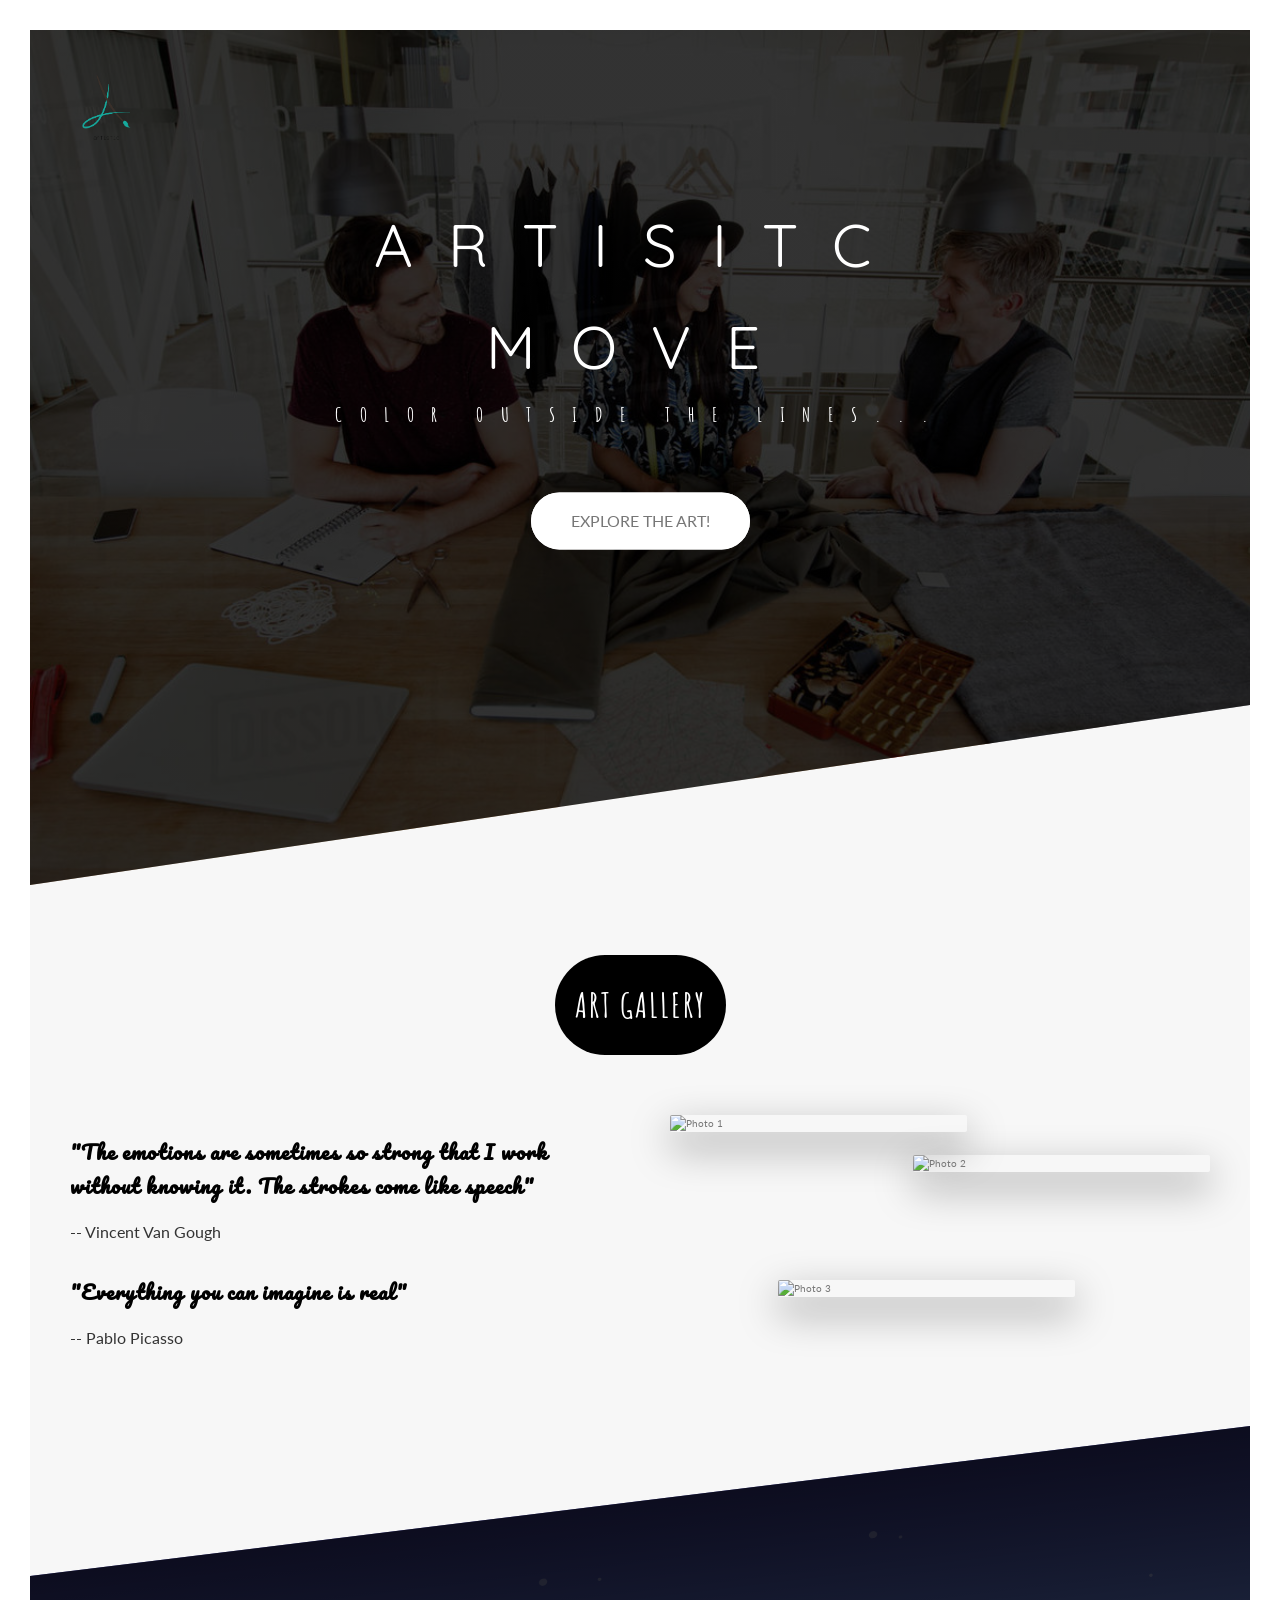
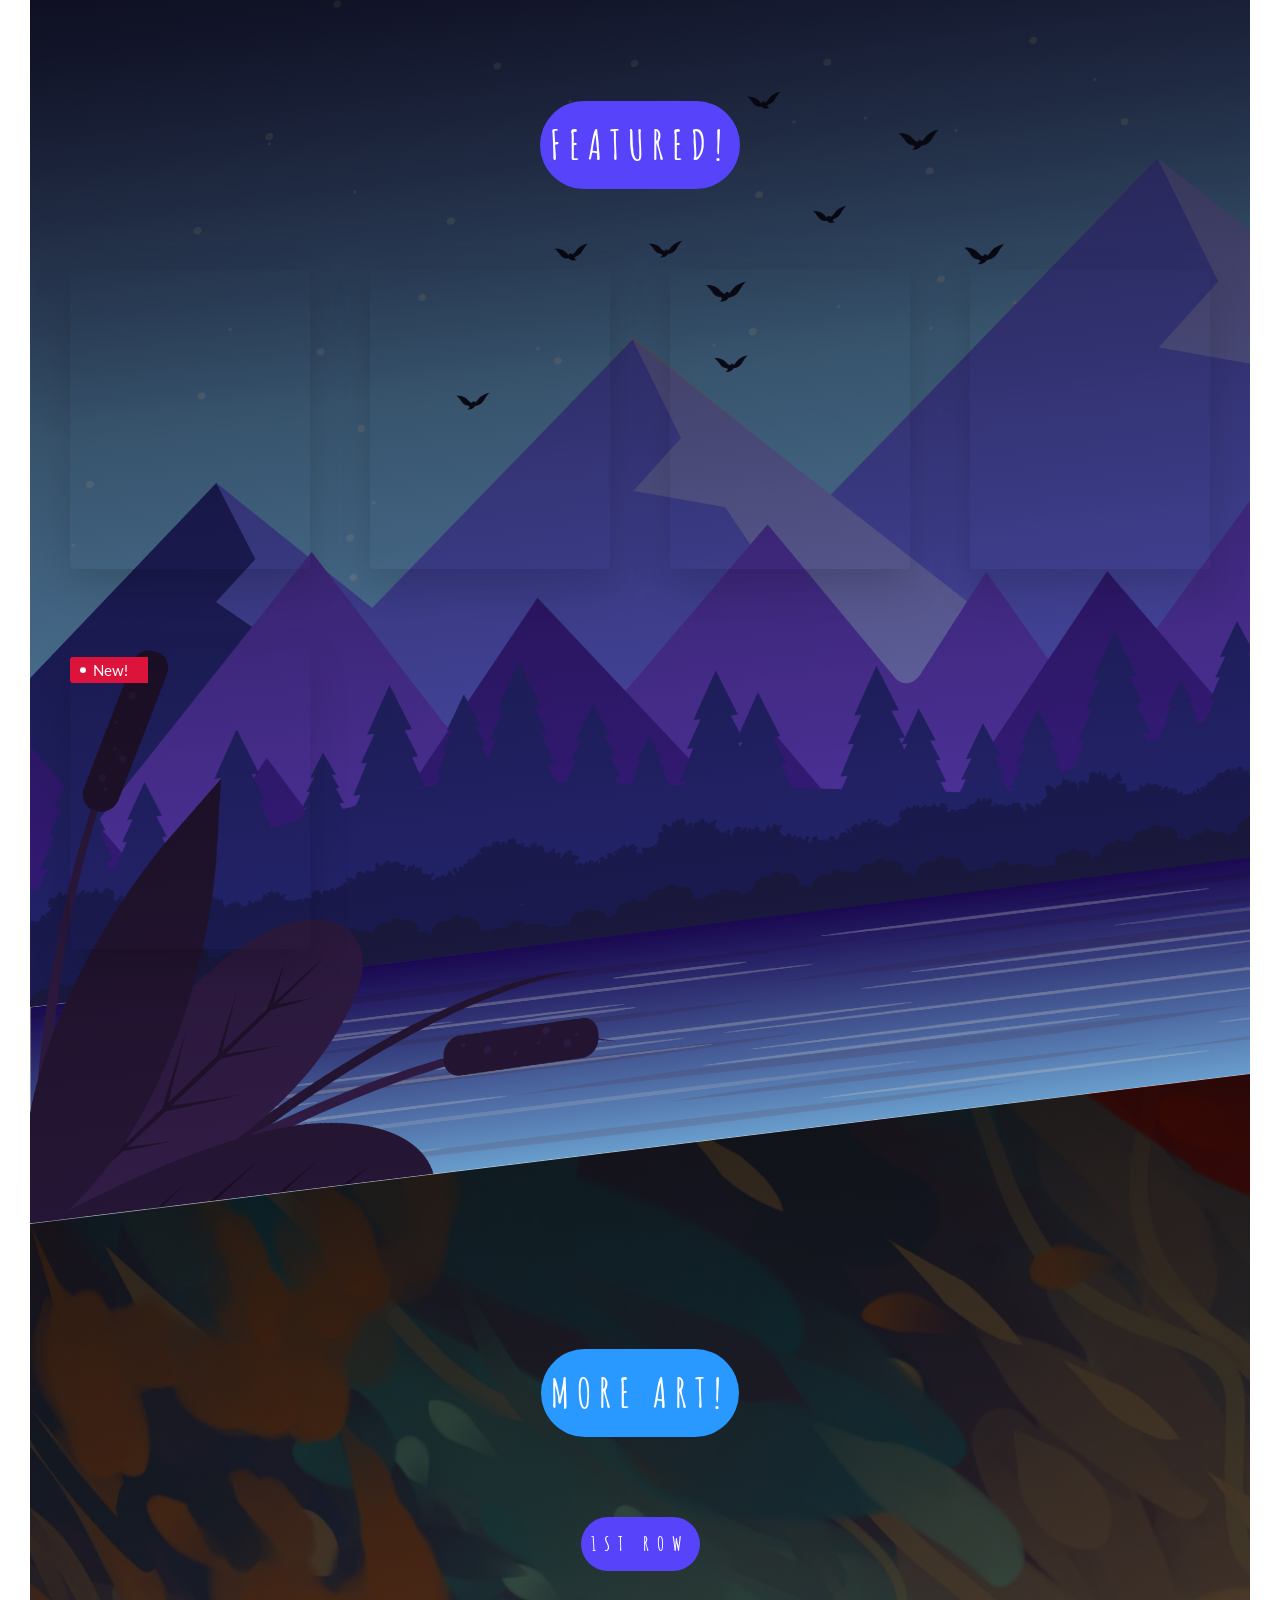
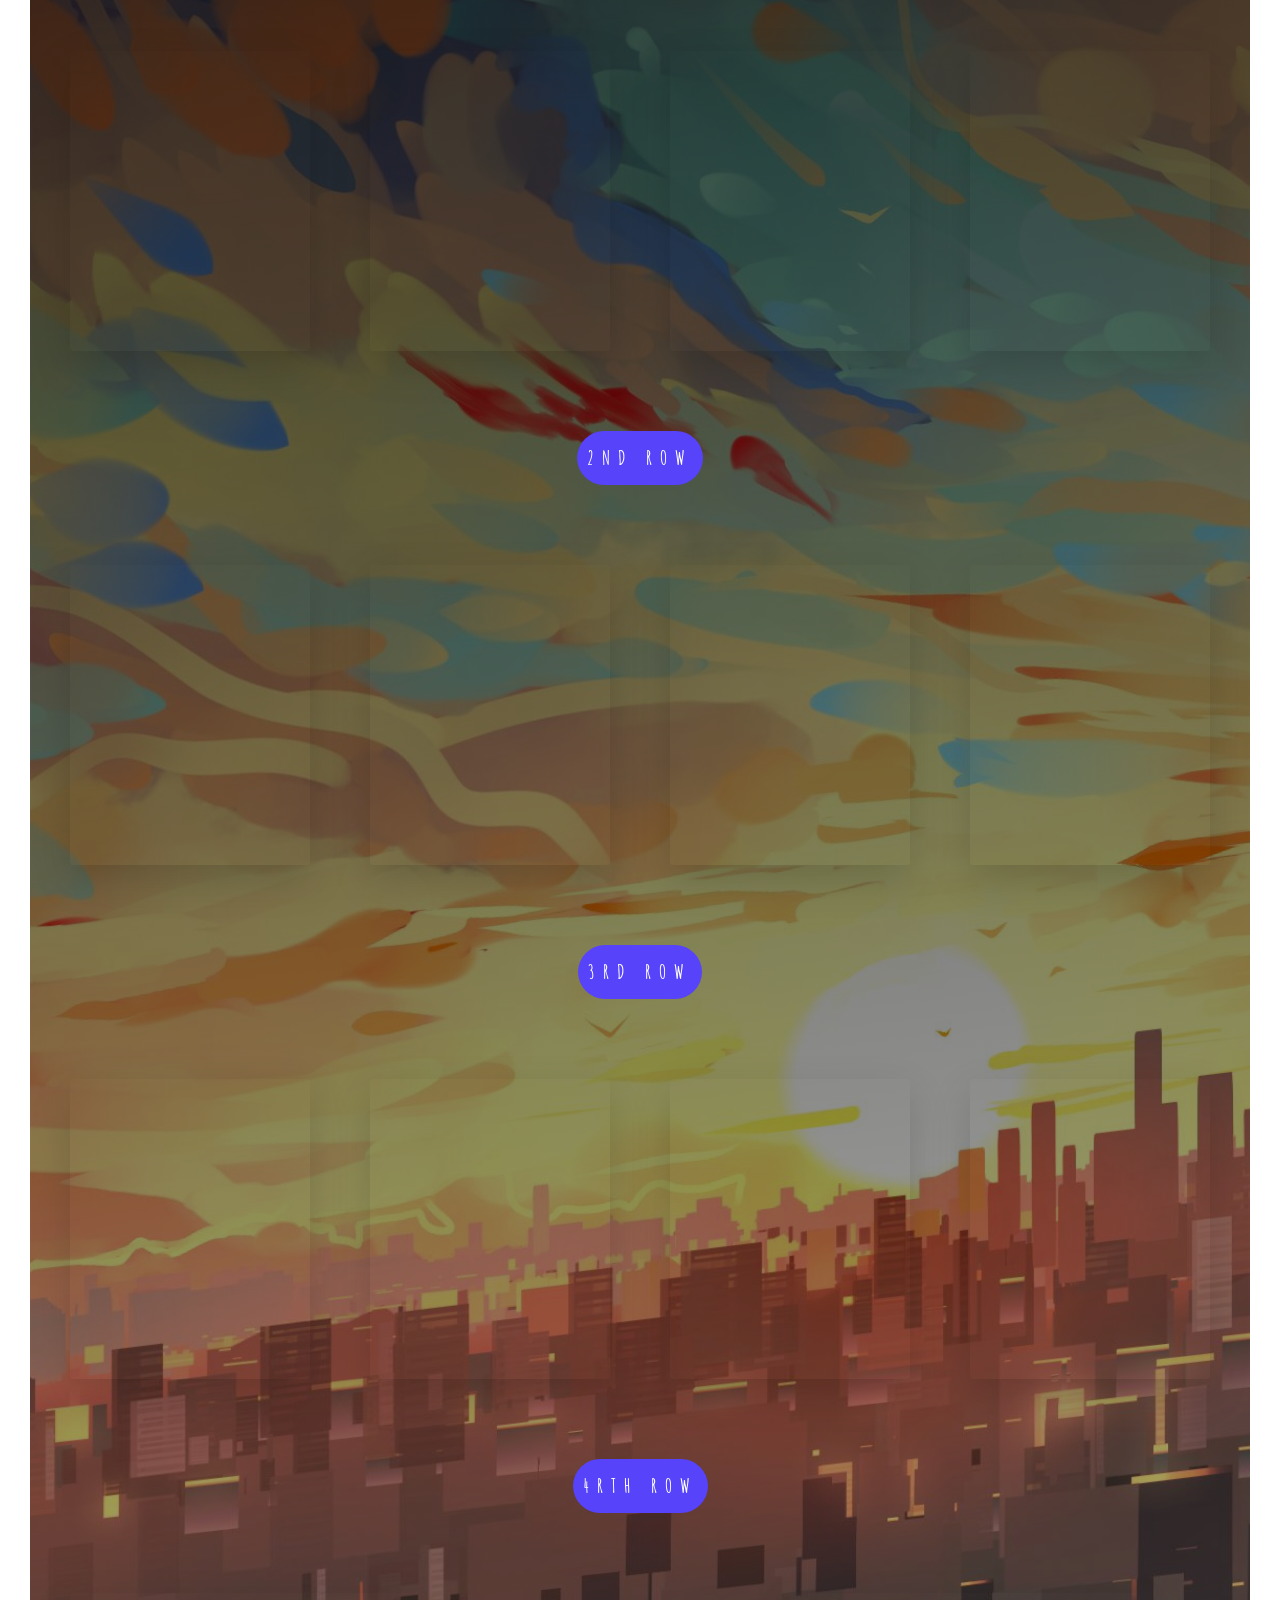
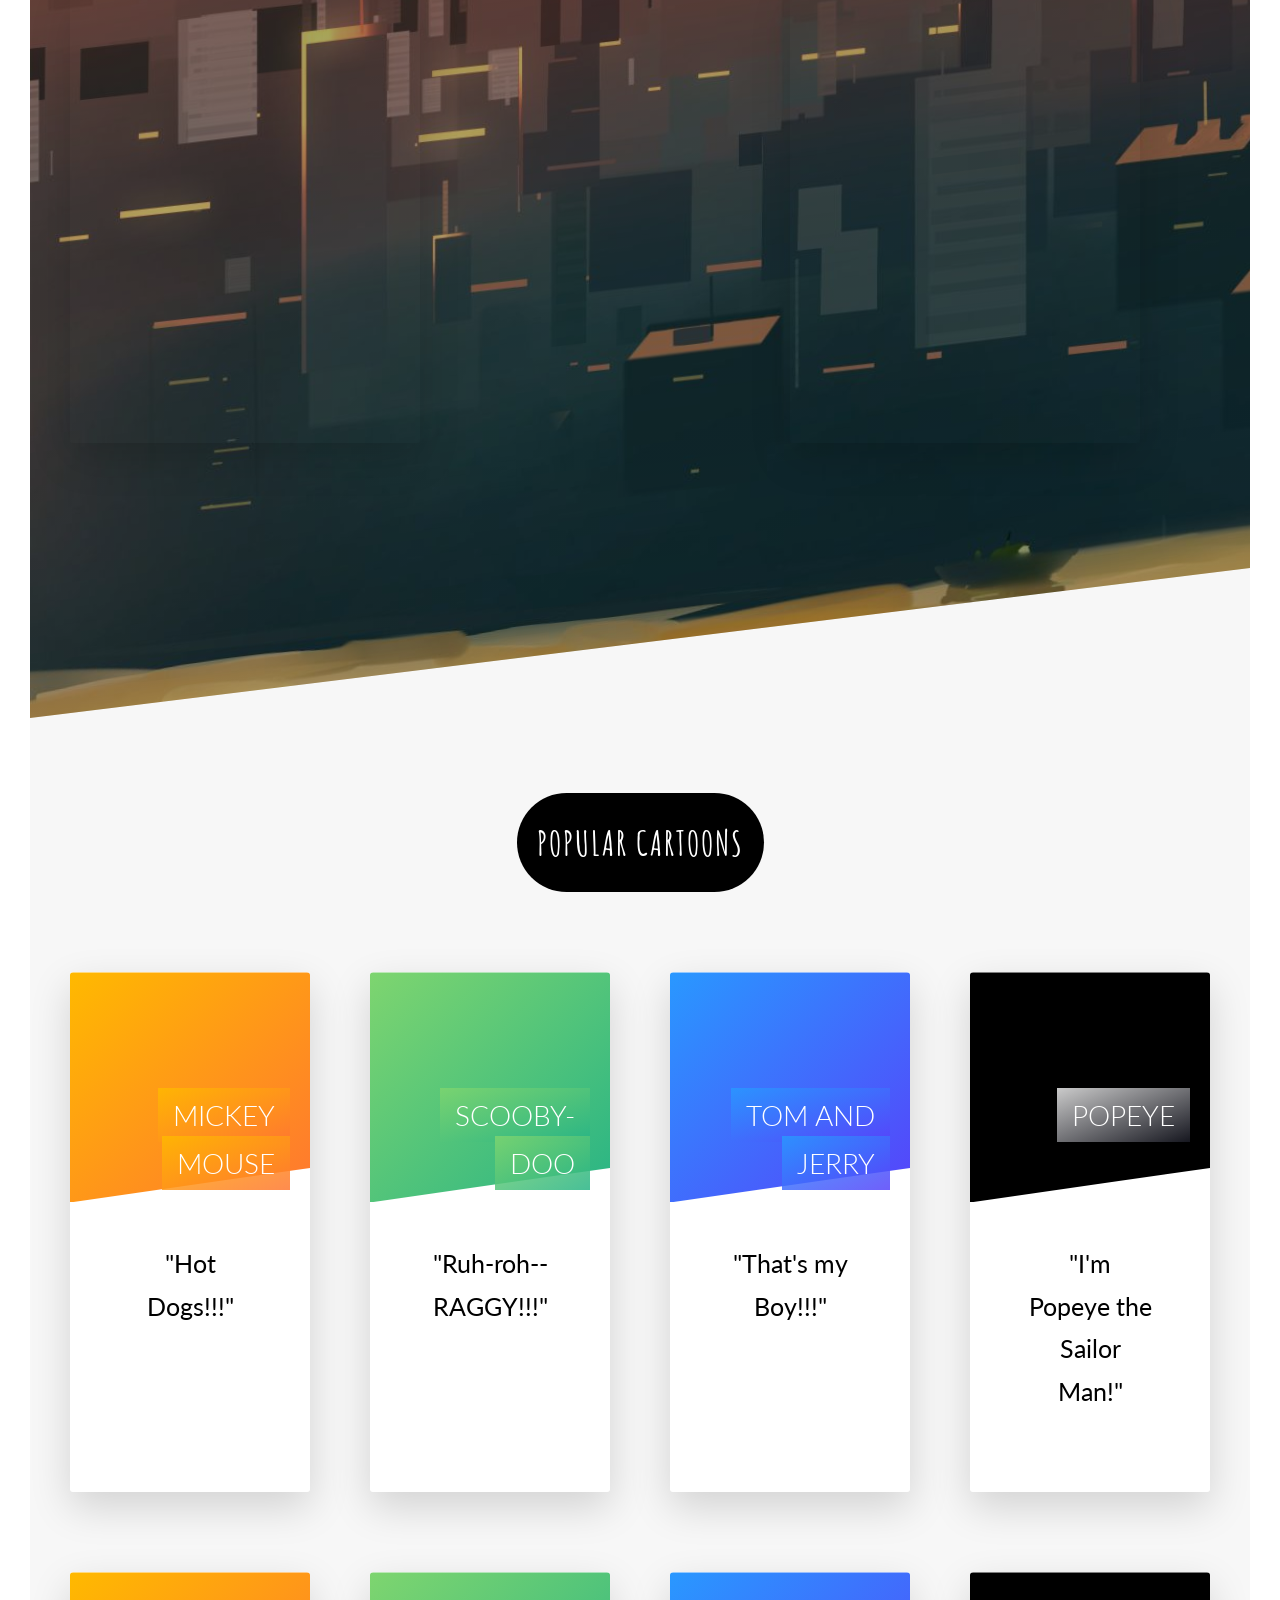
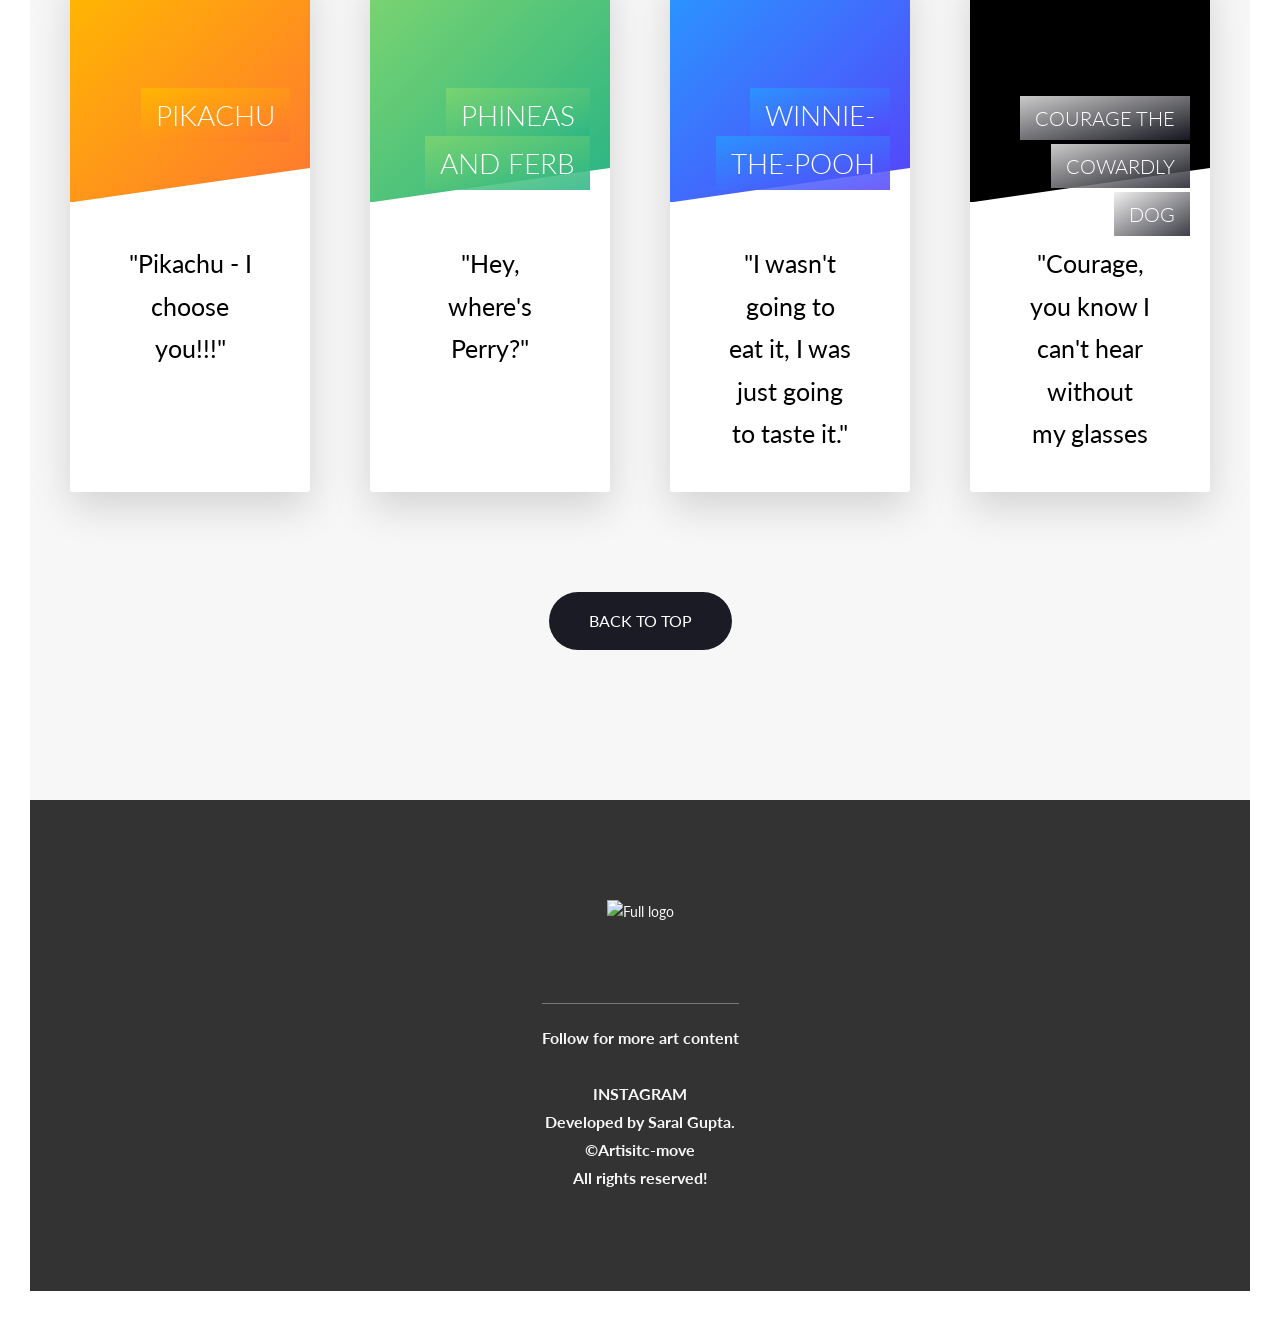
==== commit 81b33fd3: "Add files via upload" ====
--- a/index.html
+++ b/index.html
@@ -50,7 +50,7 @@
 
             <div class="header__text-box">
                 <h1 class="heading-primary">
-                    <span class="heading-primary--main">Artistic Move</span>
+                    <span class="heading-primary--main">Artisitc Move</span>
                     <span class="heading-primary--sub">Color Outside the Lines...</span>
                 </h1>
 
@@ -147,6 +147,16 @@
 
                     <div class="col-1-of-4">
                         <div class="feature-box feature-box-4">
+                        </div>
+                    </div>
+                </div>
+
+                <div class = "row">
+                    <div class="col-1-of-4">
+                        <div class="feature-box feature-box-5">
+                            <a class = "feature-box-5__new-box">
+                                New!
+                            </a>
                         </div>
                     </div>
                 </div>
@@ -646,7 +656,7 @@
                         <ul class="footer__list">
                            <h3> Follow for more art content <br><br><li class="footer__item"><a href="https://www.instagram.com/artistic_move._" class="footer__link"> Instagram</a></li></h3>
 
-                           <h3>Developed by Saral Gupta.<br> &copy;Artistic-move <br>
+                           <h3>Developed by Saral Gupta.<br> &copy;Artisitc-move <br>
                             All rights reserved!</h3>
 
                         </ul>
--- a/css/style.css
+++ b/css/style.css
@@ -508,6 +508,43 @@
   .feature-box-4 {
     background-image: url(../img/10.jpg);
     background-size: cover; }
+  .feature-box-5 {
+    background-image: url(../img/45.jpg);
+    background-size: cover;
+    position: relative; }
+    .feature-box-5__new-box {
+      position: absolute;
+      float: left;
+      top: -7%;
+      left: -13%;
+      background: crimson;
+      border-radius: 3px 0 0 3px;
+      color: #fff;
+      display: inline-block;
+      height: 26px;
+      line-height: 26px;
+      padding: 0 20px 0 23px;
+      position: relative;
+      margin: 0 10px 10px 0;
+      text-decoration: none;
+      -webkit-transition: color 0.2s; }
+      .feature-box-5__new-box::before {
+        background: #fff;
+        border-radius: 10px;
+        box-shadow: inset 0 1px rgba(0, 0, 0, 0.25);
+        content: '';
+        height: 6px;
+        left: 10px;
+        position: absolute;
+        width: 6px;
+        top: 10px; }
+      .feature-box-5__new-box::after {
+        background: #fff;
+        border-left: 10px solid #eee;
+        content: '';
+        position: absolute;
+        right: 0;
+        top: 0; }
   @media only screen and (max-width: 56.25em) {
     .feature-box {
       height: 55rem;
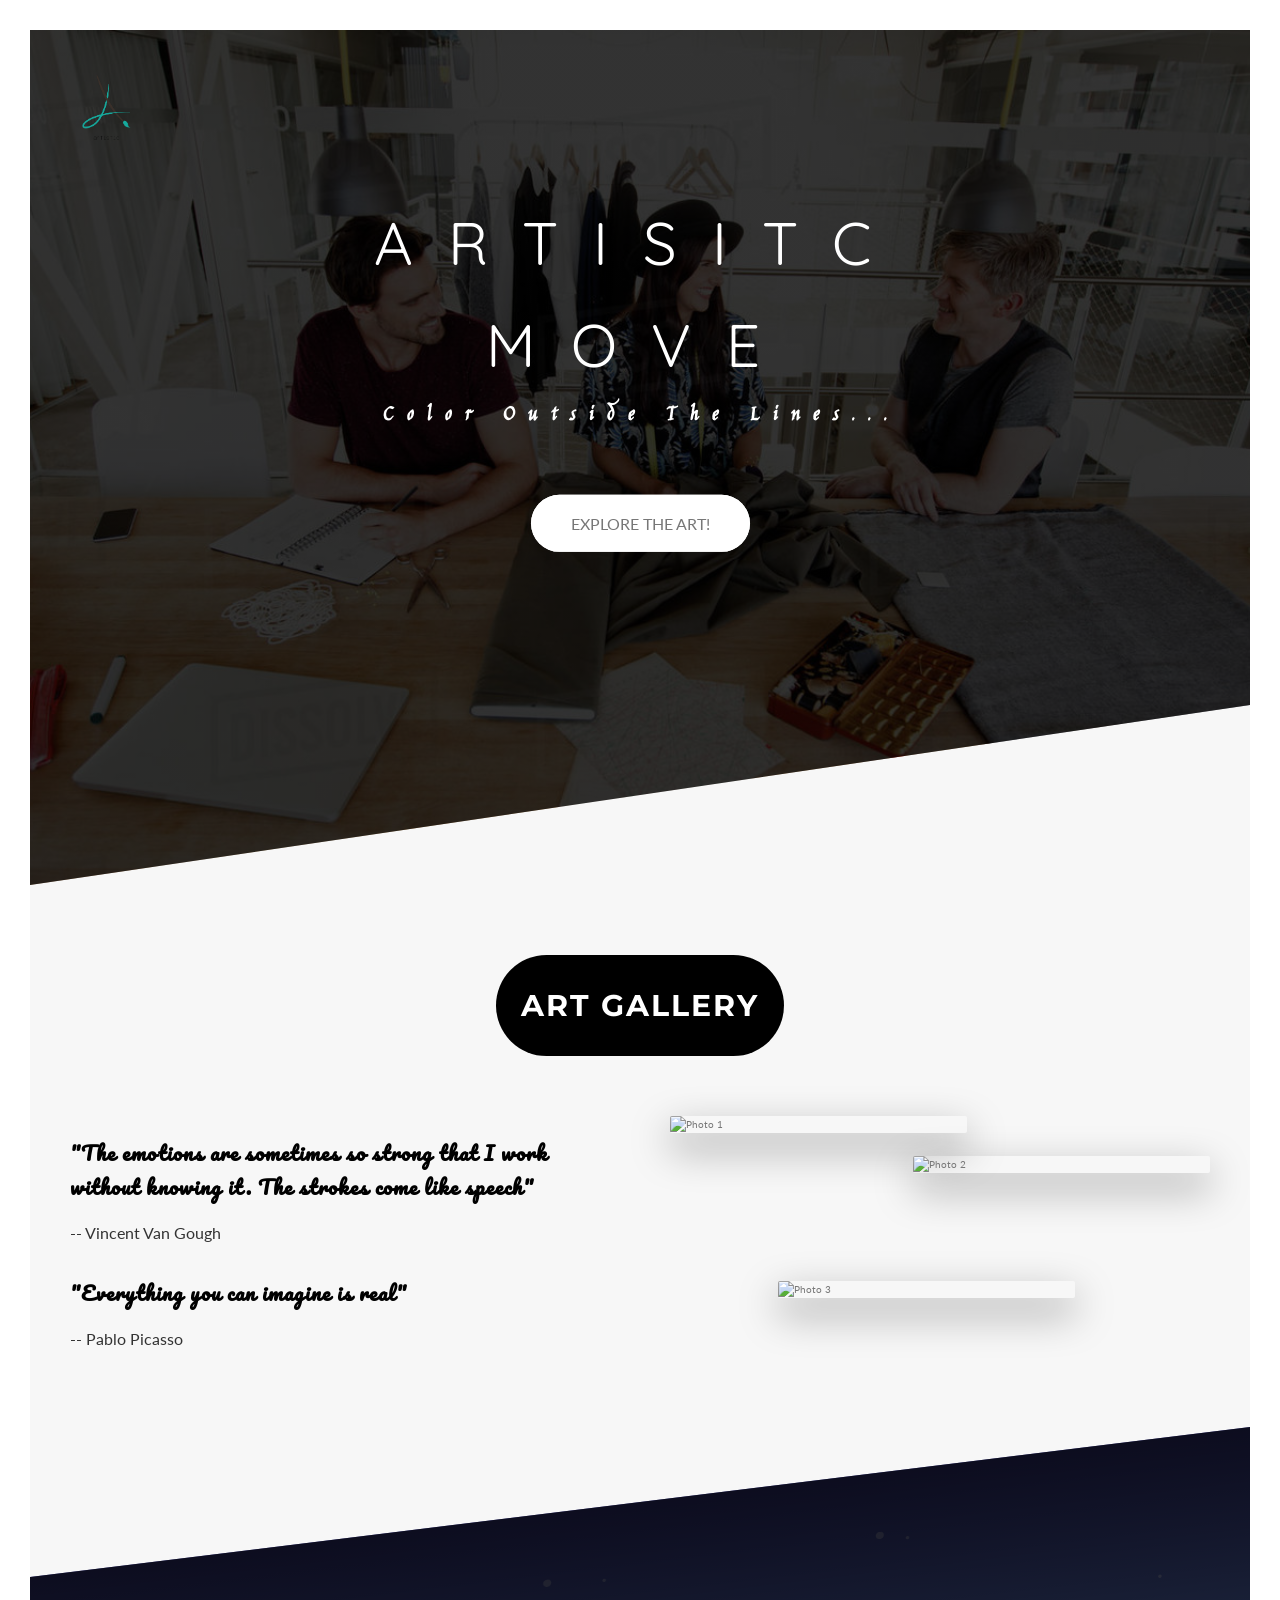
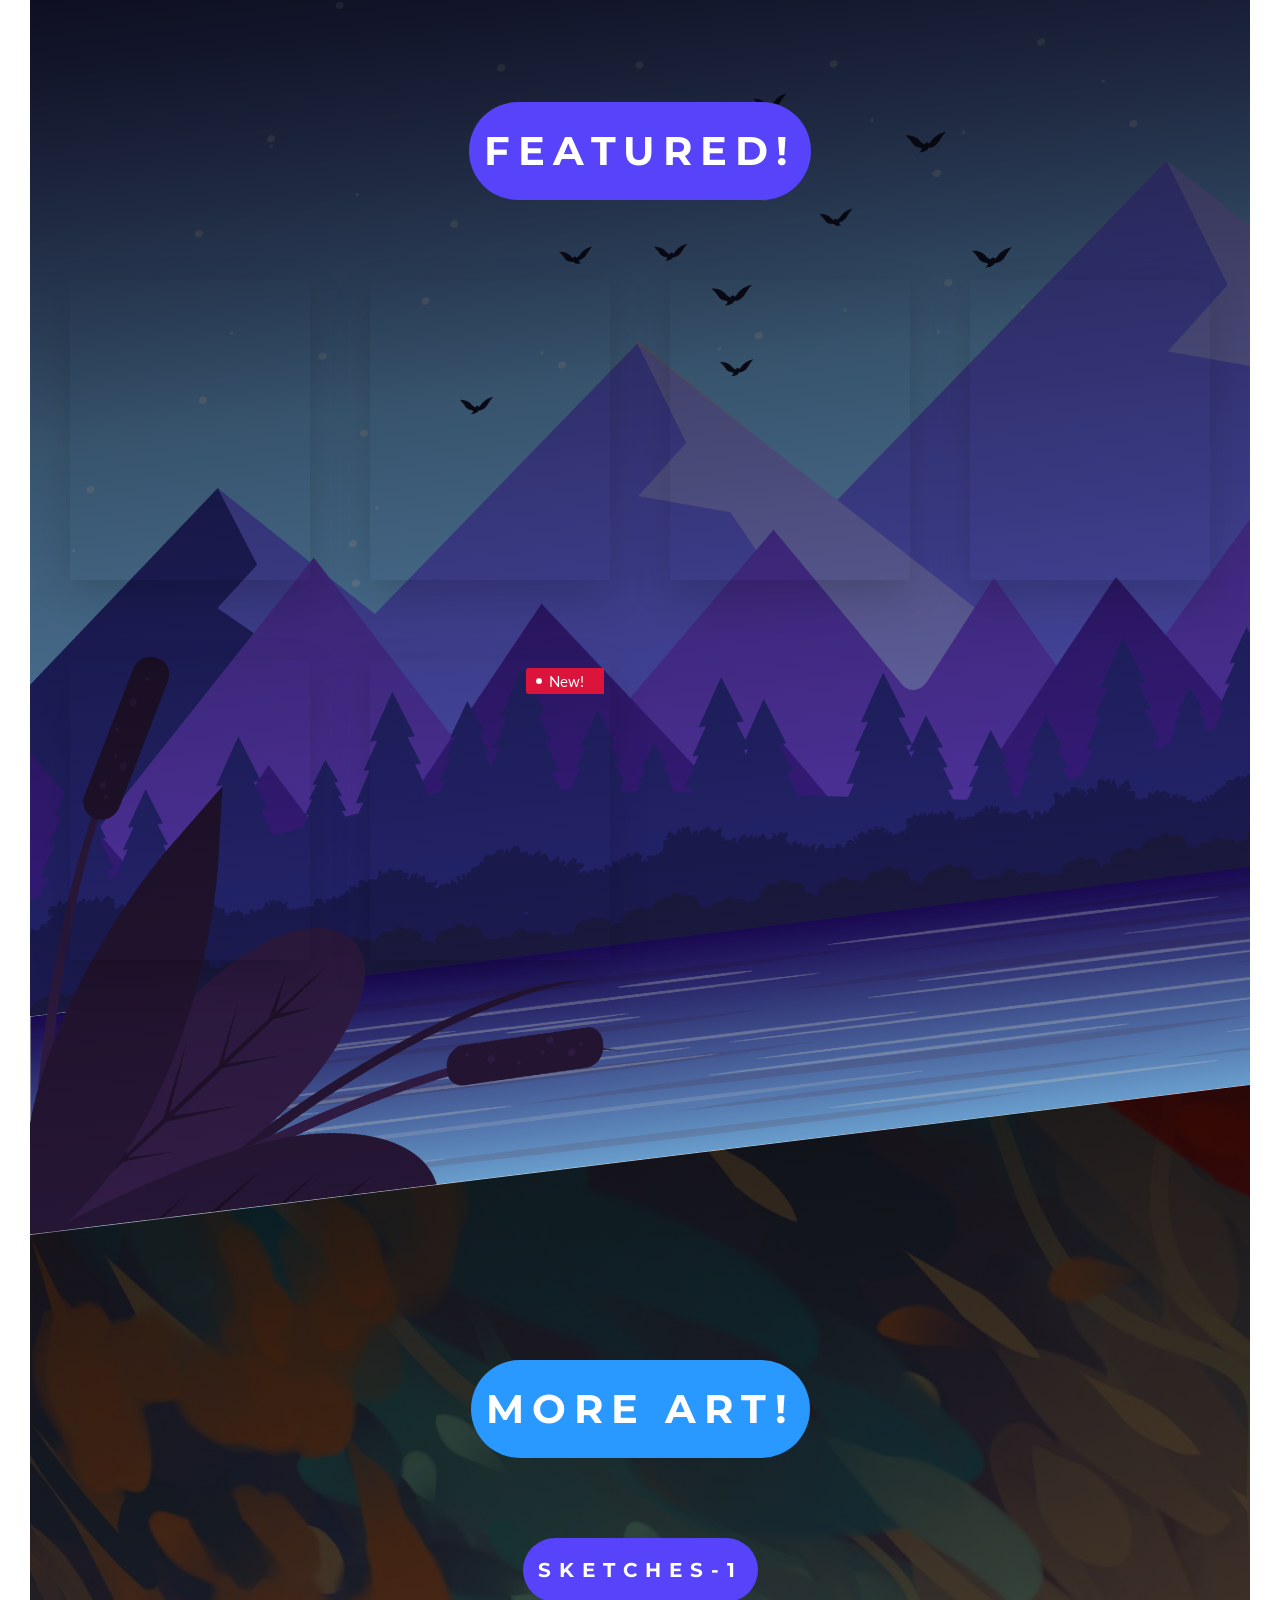
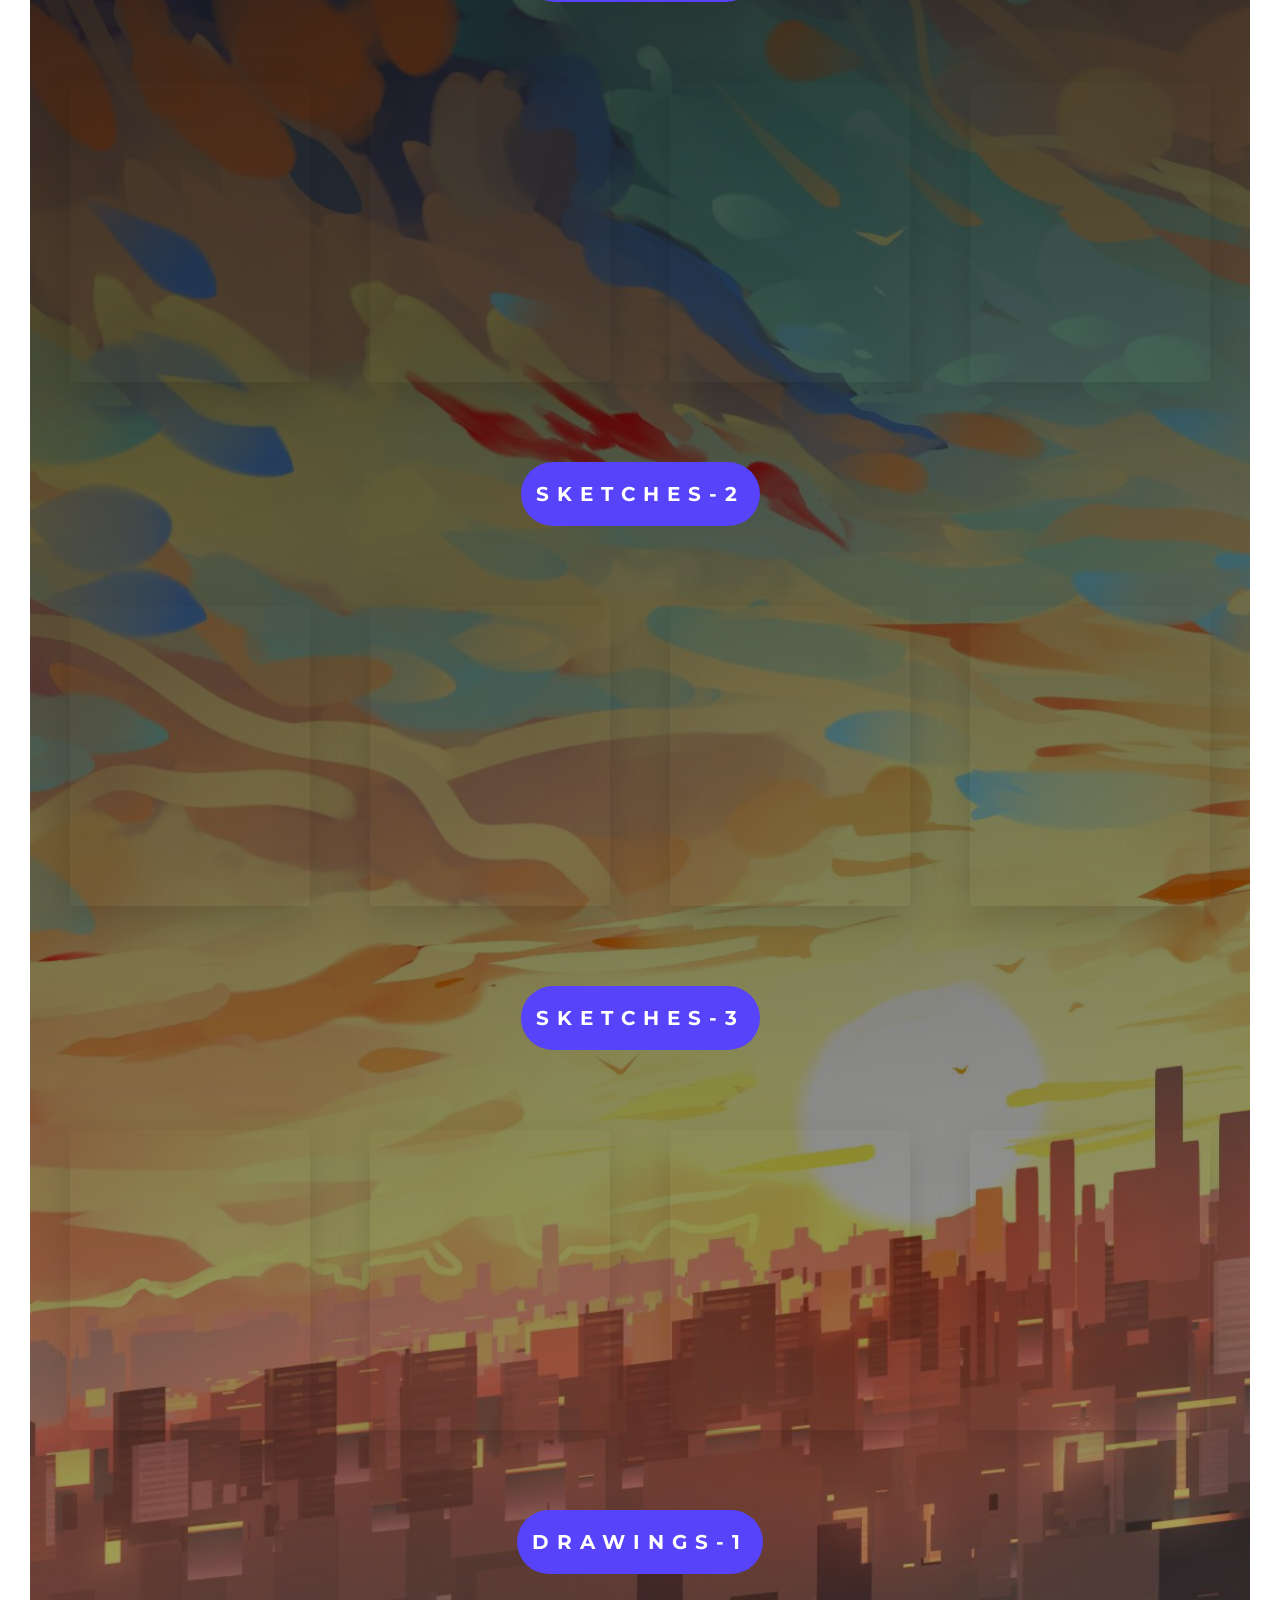
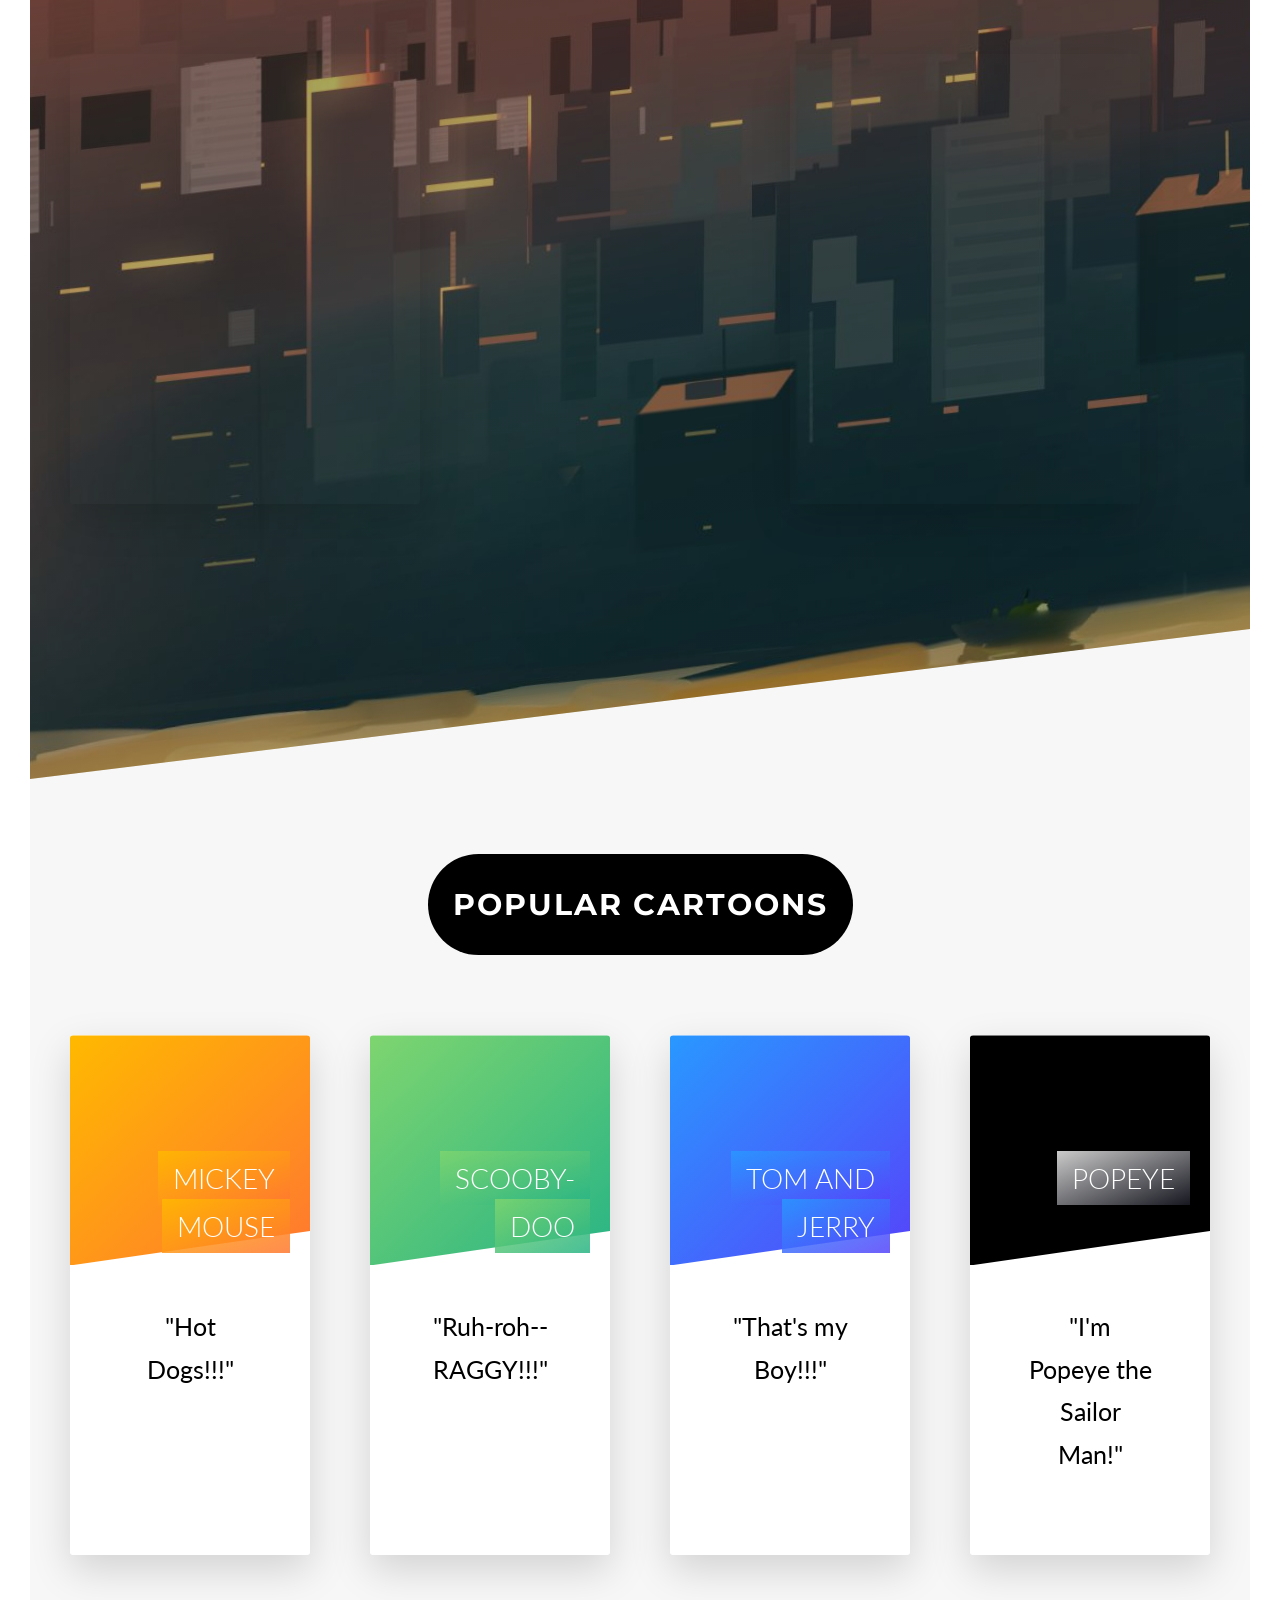
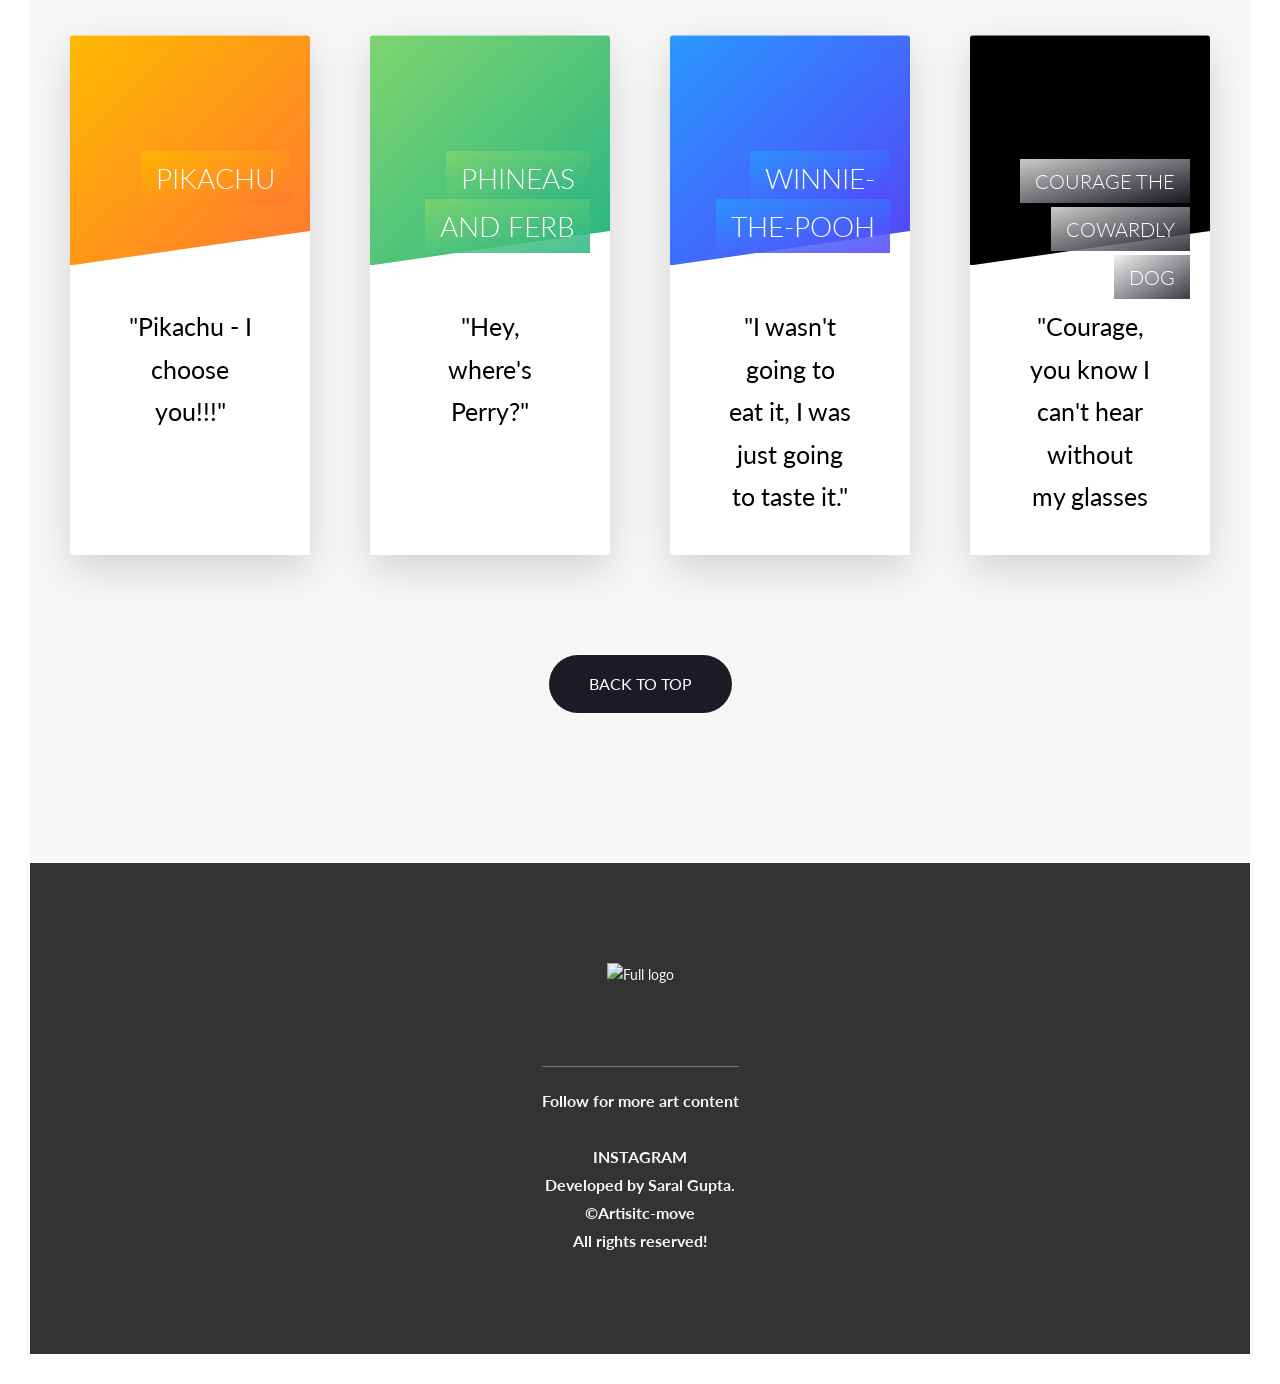
==== commit faa7c434: "Add files via upload" ====
--- a/index.html
+++ b/index.html
@@ -8,6 +8,11 @@
         <link href="https://fonts.googleapis.com/css?family=Lato:100,300,400,700,900" rel="stylesheet">
         <link href="https://fonts.googleapis.com/css2?family=Amatic+SC:wght@700&display=swap" rel="stylesheet">
         <link href="https://fonts.googleapis.com/css2?family=Kaushan+Script&family=Quicksand:wght@700&display=swap" rel="stylesheet">
+        <link rel="preconnect" href="https://fonts.gstatic.com">
+        <link href="https://fonts.googleapis.com/css2?family=Jim+Nightshade&display=swap" rel="stylesheet">
+        <link rel="preconnect" href="https://fonts.gstatic.com">
+<link rel="preconnect" href="https://fonts.gstatic.com">
+<link href="https://fonts.googleapis.com/css2?family=Montserrat:wght@300&display=swap" rel="stylesheet"
         <link rel="preconnect" href="https://fonts.gstatic.com">
         <link href="https://fonts.googleapis.com/css2?family=Pacifico&display=swap" rel="stylesheet">
 
@@ -154,11 +159,17 @@
                 <div class = "row">
                     <div class="col-1-of-4">
                         <div class="feature-box feature-box-5">
-                            <a class = "feature-box-5__new-box">
+                            
+                        </div>
+                    </div>
+
+                    <div class="col-1-of-4">
+                        <div class="feature-box feature-box-6">
+                            <a class = "feature-box-6__new-box">
                                 New!
                             </a>
                         </div>
-                    </div>
+                </div>
                 </div>
             </section>
 
@@ -170,7 +181,7 @@
                 </div>
                 <div class="u-center-text u-margin-bottom-big">
                     <h2 class="heading-secondary heading-secondary-3 ">
-                        1st Row
+                        Sketches-1
                     </h2>
                 </div>
 
@@ -202,7 +213,7 @@
                 </div>
                 <div class="u-center-text u-margin-bottom-big">
                     <h2 class="heading-secondary heading-secondary-3 ">
-                        2nd Row
+                        Sketches-2
                     </h2>
                 </div>
 
@@ -234,7 +245,7 @@
                 </div>
                 <div class="u-center-text u-margin-bottom-big">
                     <h2 class="heading-secondary heading-secondary-3 ">
-                        3rd Row
+                        Sketches-3
                     </h2>
                 </div>
                 <div class="row2">
@@ -266,7 +277,7 @@
 
                 <div class="u-center-text u-margin-bottom-big">
                     <h2 class="heading-secondary heading-secondary-3 ">
-                        4rth Row
+                        Drawings-1
                     </h2>
                 </div>
 
--- a/css/style.css
+++ b/css/style.css
@@ -105,24 +105,25 @@
         font-size: 5rem; } }
   .heading-primary--sub {
     display: block;
-    font-size: 2rem;
+    font-size: 2.3rem;
     font-weight: 700;
-    letter-spacing: 1.75rem;
+    letter-spacing: 1.3rem;
     animation: moveInRight 1s ease-out;
-    font-family: 'amatic SC'; }
+    font-family: 'Jim Nightshade', cursive;
+    text-transform: capitalize; }
     @media only screen and (max-width: 37.5em) {
       .heading-primary--sub {
         letter-spacing: .3rem;
         font-size: 3rem; } }
 
 .heading-secondary {
-  font-size: 3.5rem;
-  font-family: "amatic SC";
+  font-size: 3rem;
+  font-family: 'Montserrat', sans-serif;
   text-transform: uppercase;
   font-weight: 700;
   display: inline-block;
   background-color: #000;
-  padding: 2rem;
+  padding: 2.5rem;
   border-radius: 100px;
   color: #fff;
   letter-spacing: .2rem;
@@ -138,17 +139,17 @@
     color: #000;
     text-shadow: 0.5rem 1rem 2rem rgba(0, 0, 0, 0.2); }
   .heading-secondary-1 {
-    padding: 1rem;
+    padding: 1.5rem;
     font-size: 4rem;
     letter-spacing: 0.8rem;
     background-color: #5643fa; }
   .heading-secondary-2 {
-    padding: 1rem;
+    padding: 1.5rem;
     font-size: 4rem;
     letter-spacing: 0.8rem;
     background-color: #2998ff; }
   .heading-secondary-3 {
-    padding: 1rem;
+    padding: 1.5rem;
     font-size: 2rem;
     letter-spacing: 0.8rem;
     background-color: #5643fa; }
@@ -512,11 +513,15 @@
     background-image: url(../img/45.jpg);
     background-size: cover;
     position: relative; }
-    .feature-box-5__new-box {
+  .feature-box-6 {
+    background-image: url(../img/46.jpg);
+    background-size: cover;
+    position: relative; }
+    .feature-box-6__new-box {
       position: absolute;
-      float: left;
+      float: right;
       top: -7%;
-      left: -13%;
+      left: 15%;
       background: crimson;
       border-radius: 3px 0 0 3px;
       color: #fff;
@@ -528,7 +533,7 @@
       margin: 0 10px 10px 0;
       text-decoration: none;
       -webkit-transition: color 0.2s; }
-      .feature-box-5__new-box::before {
+      .feature-box-6__new-box::before {
         background: #fff;
         border-radius: 10px;
         box-shadow: inset 0 1px rgba(0, 0, 0, 0.25);
@@ -538,7 +543,7 @@
         position: absolute;
         width: 6px;
         top: 10px; }
-      .feature-box-5__new-box::after {
+      .feature-box-6__new-box::after {
         background: #fff;
         border-left: 10px solid #eee;
         content: '';
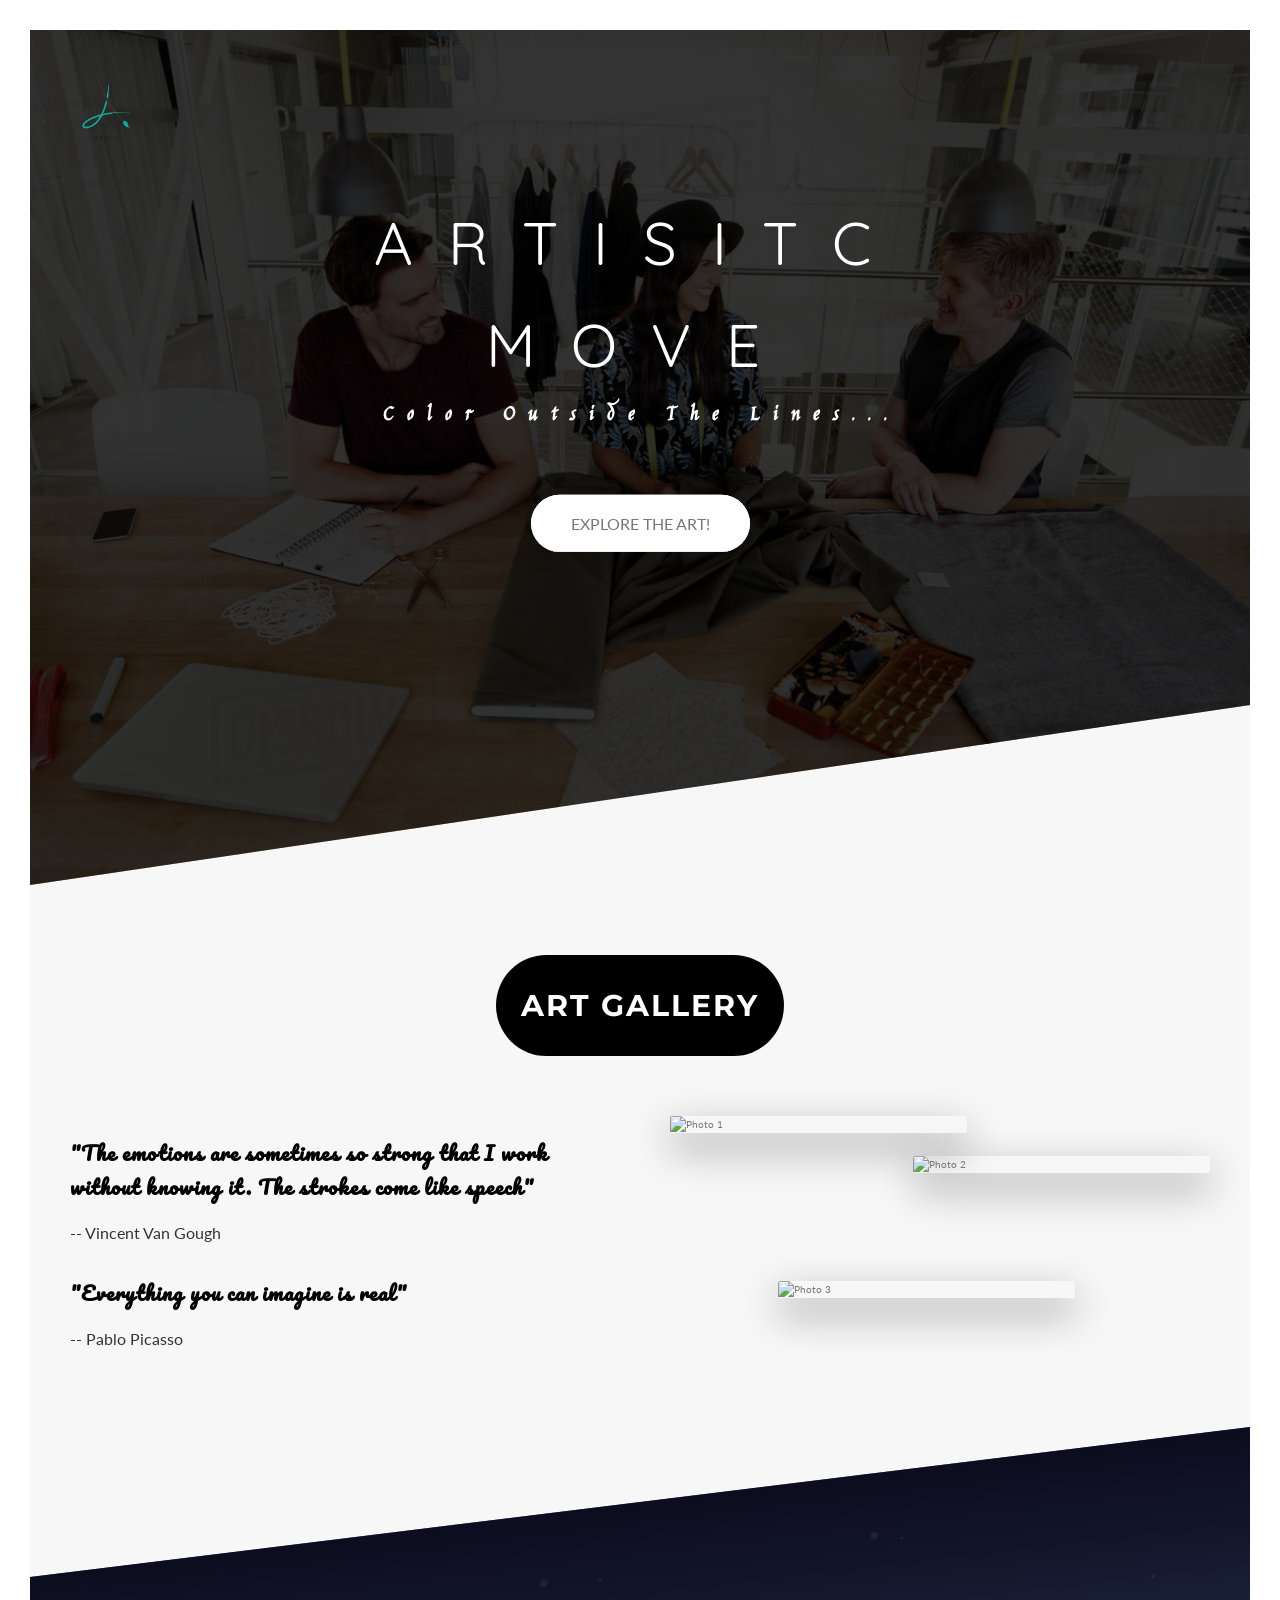
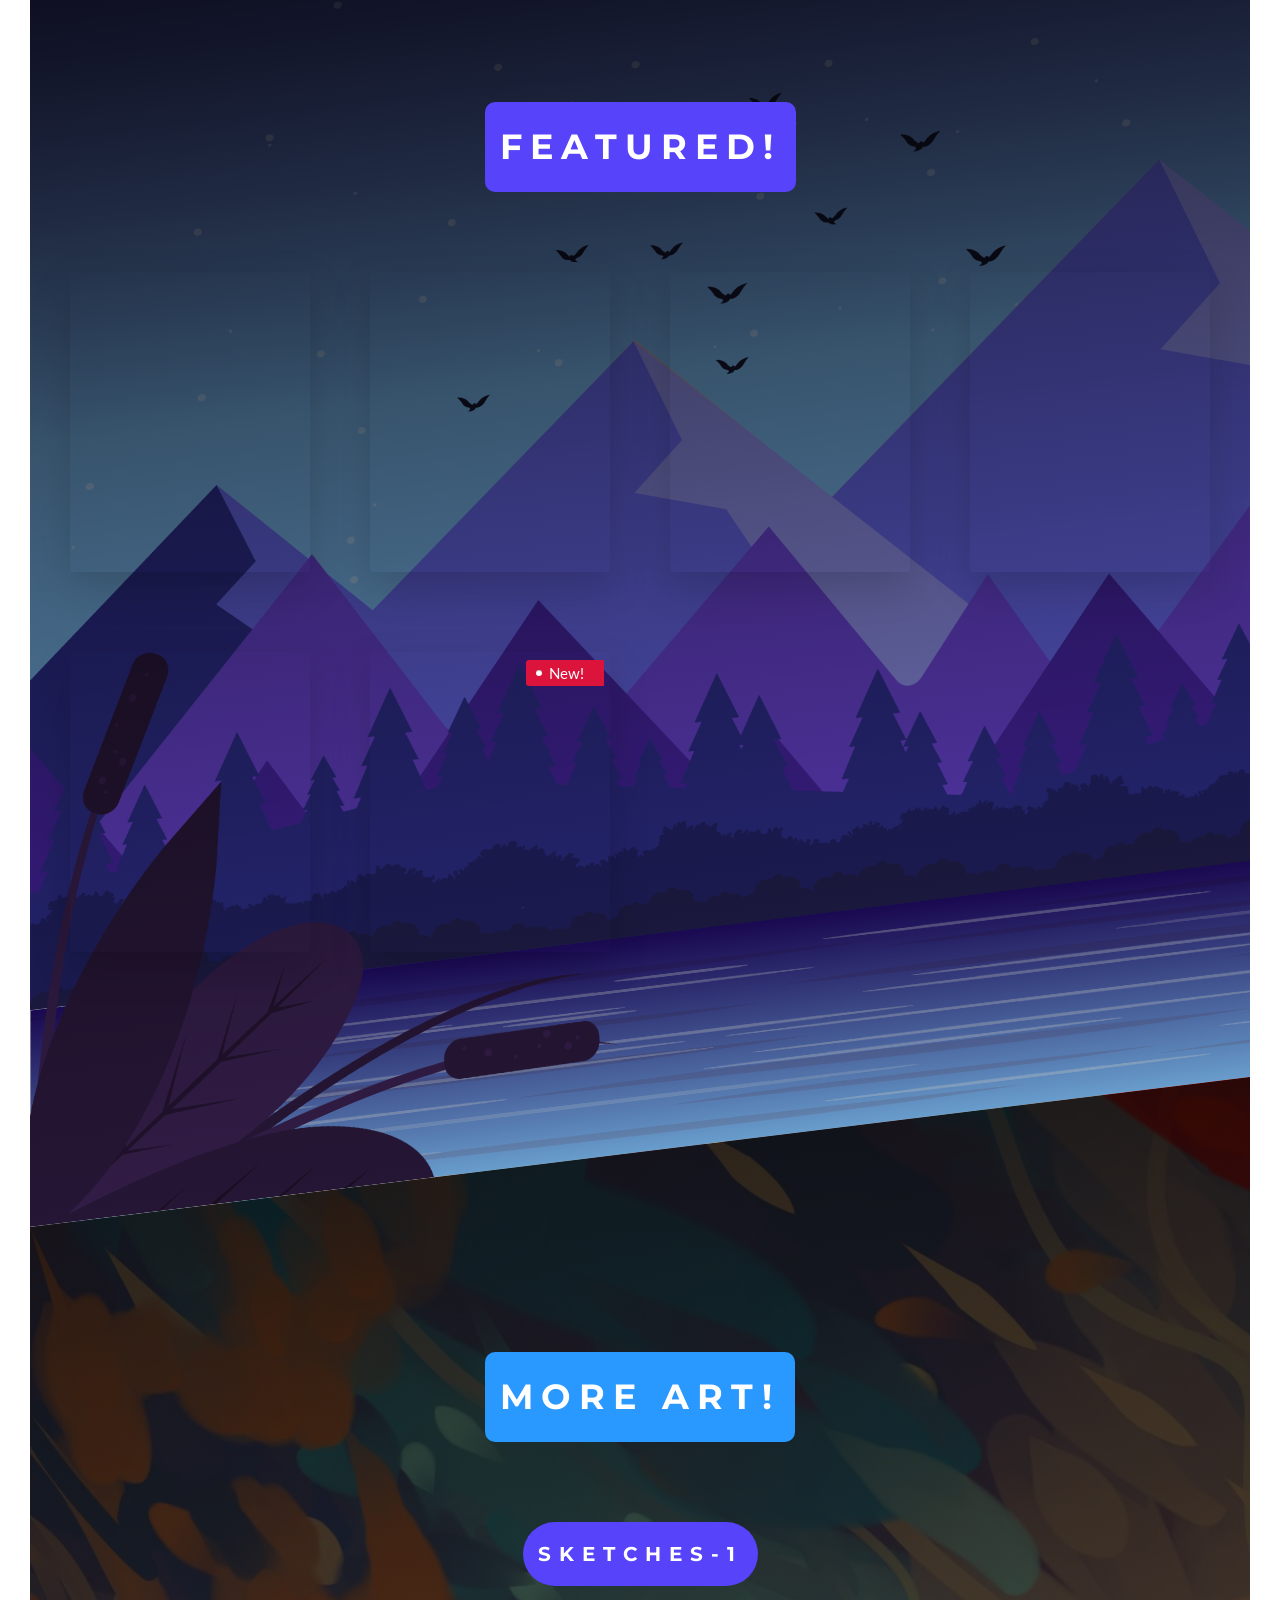
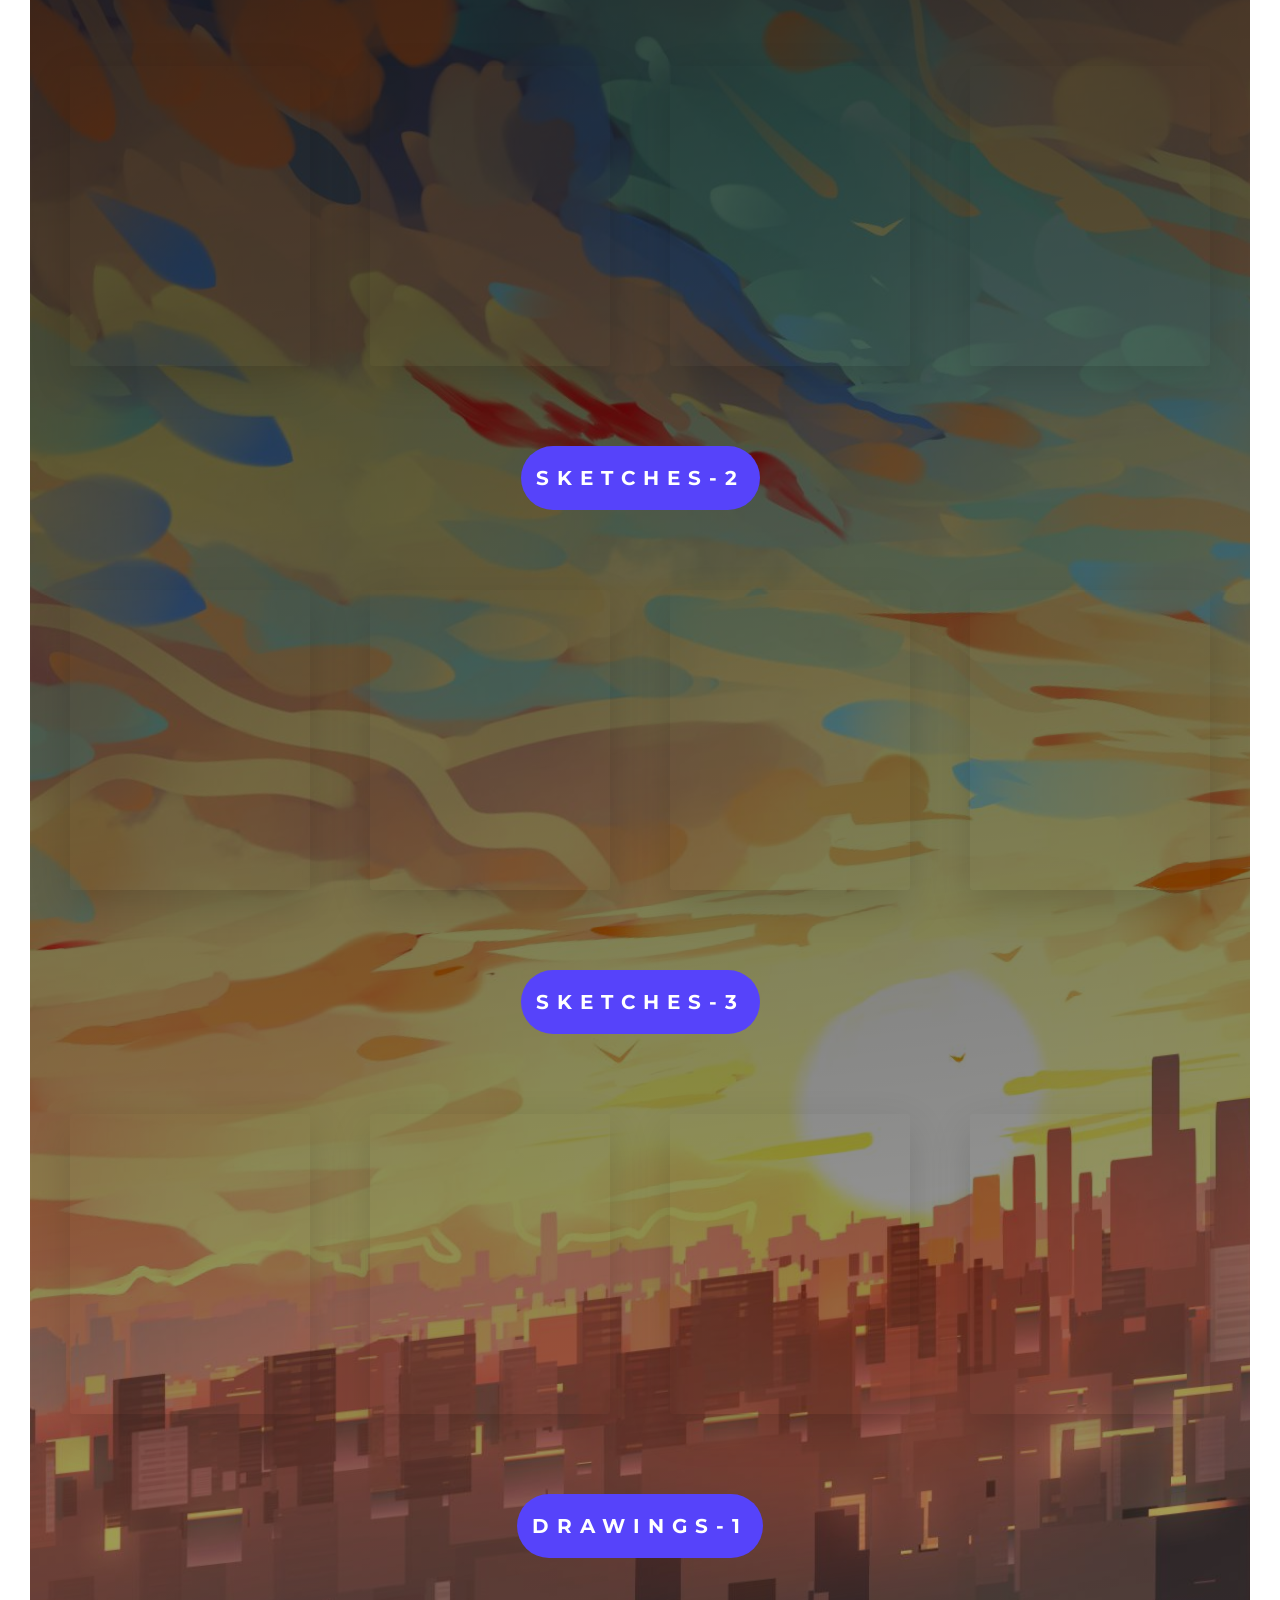
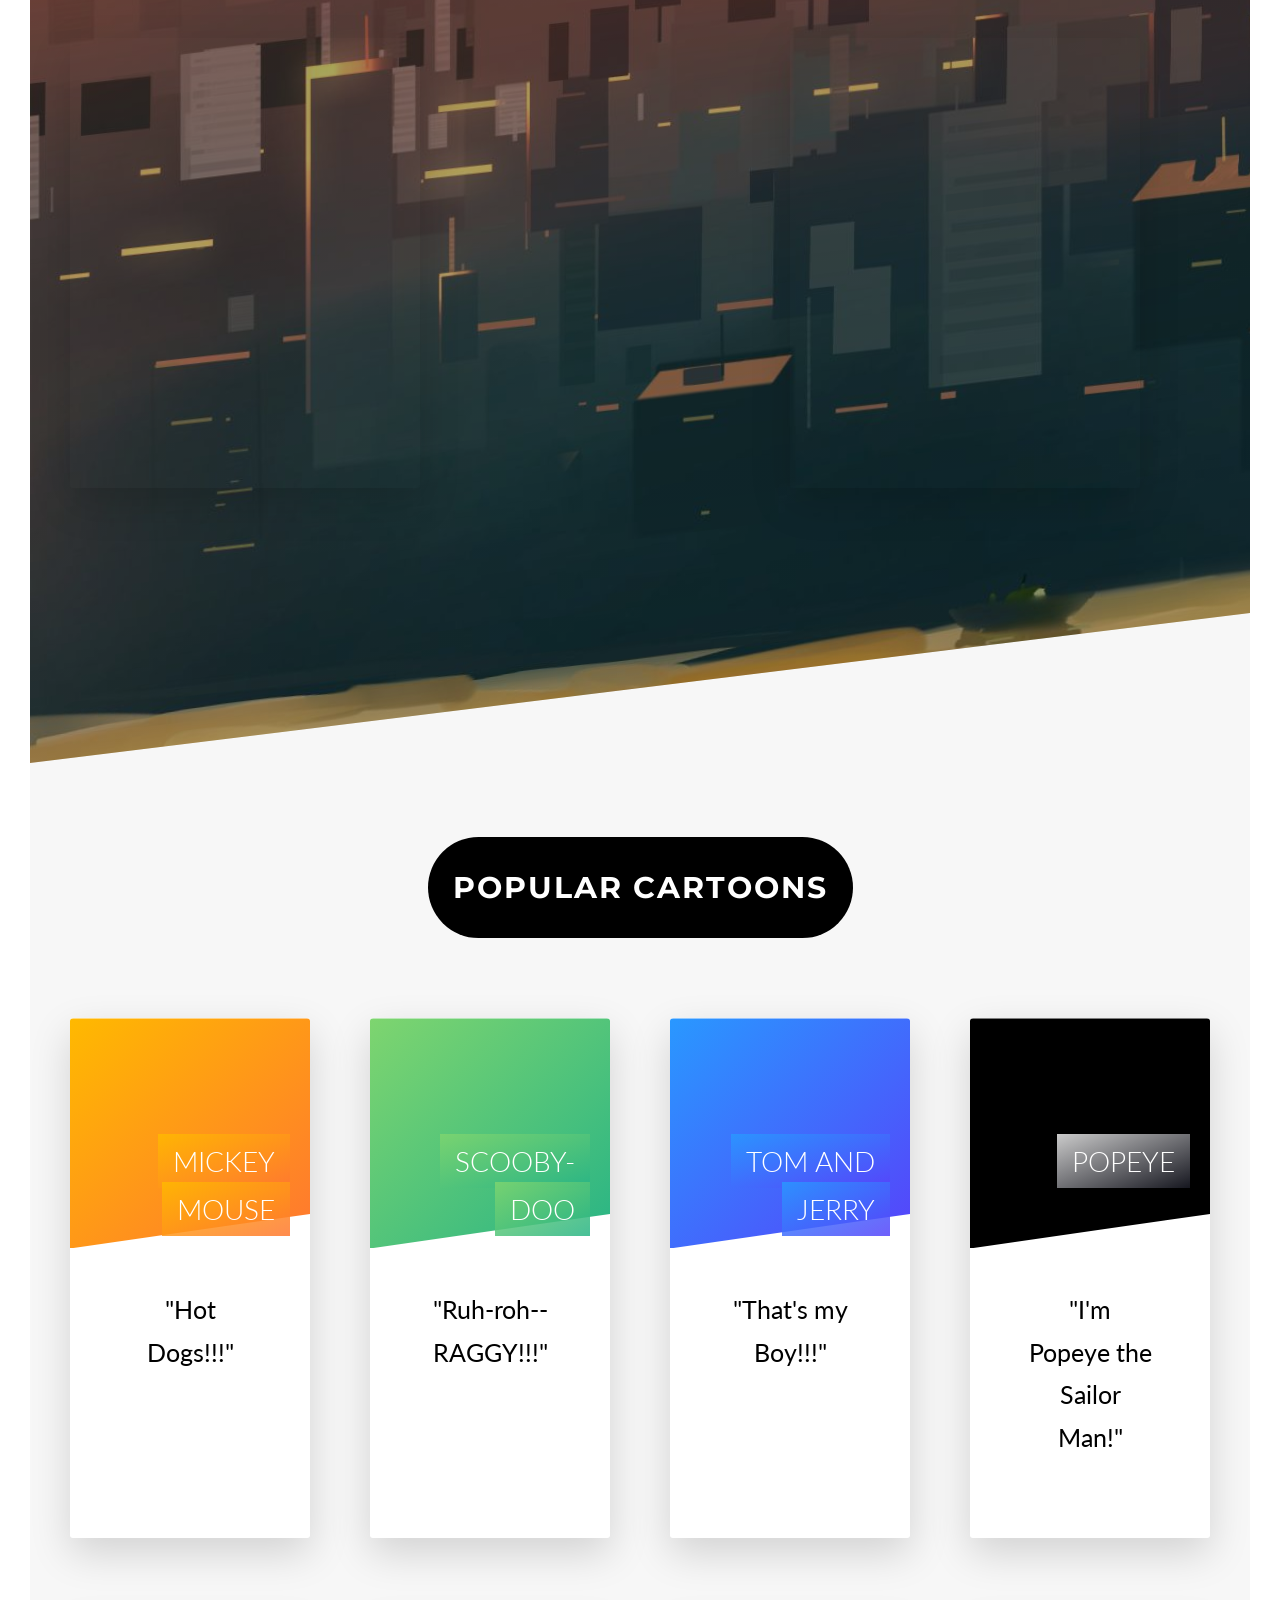
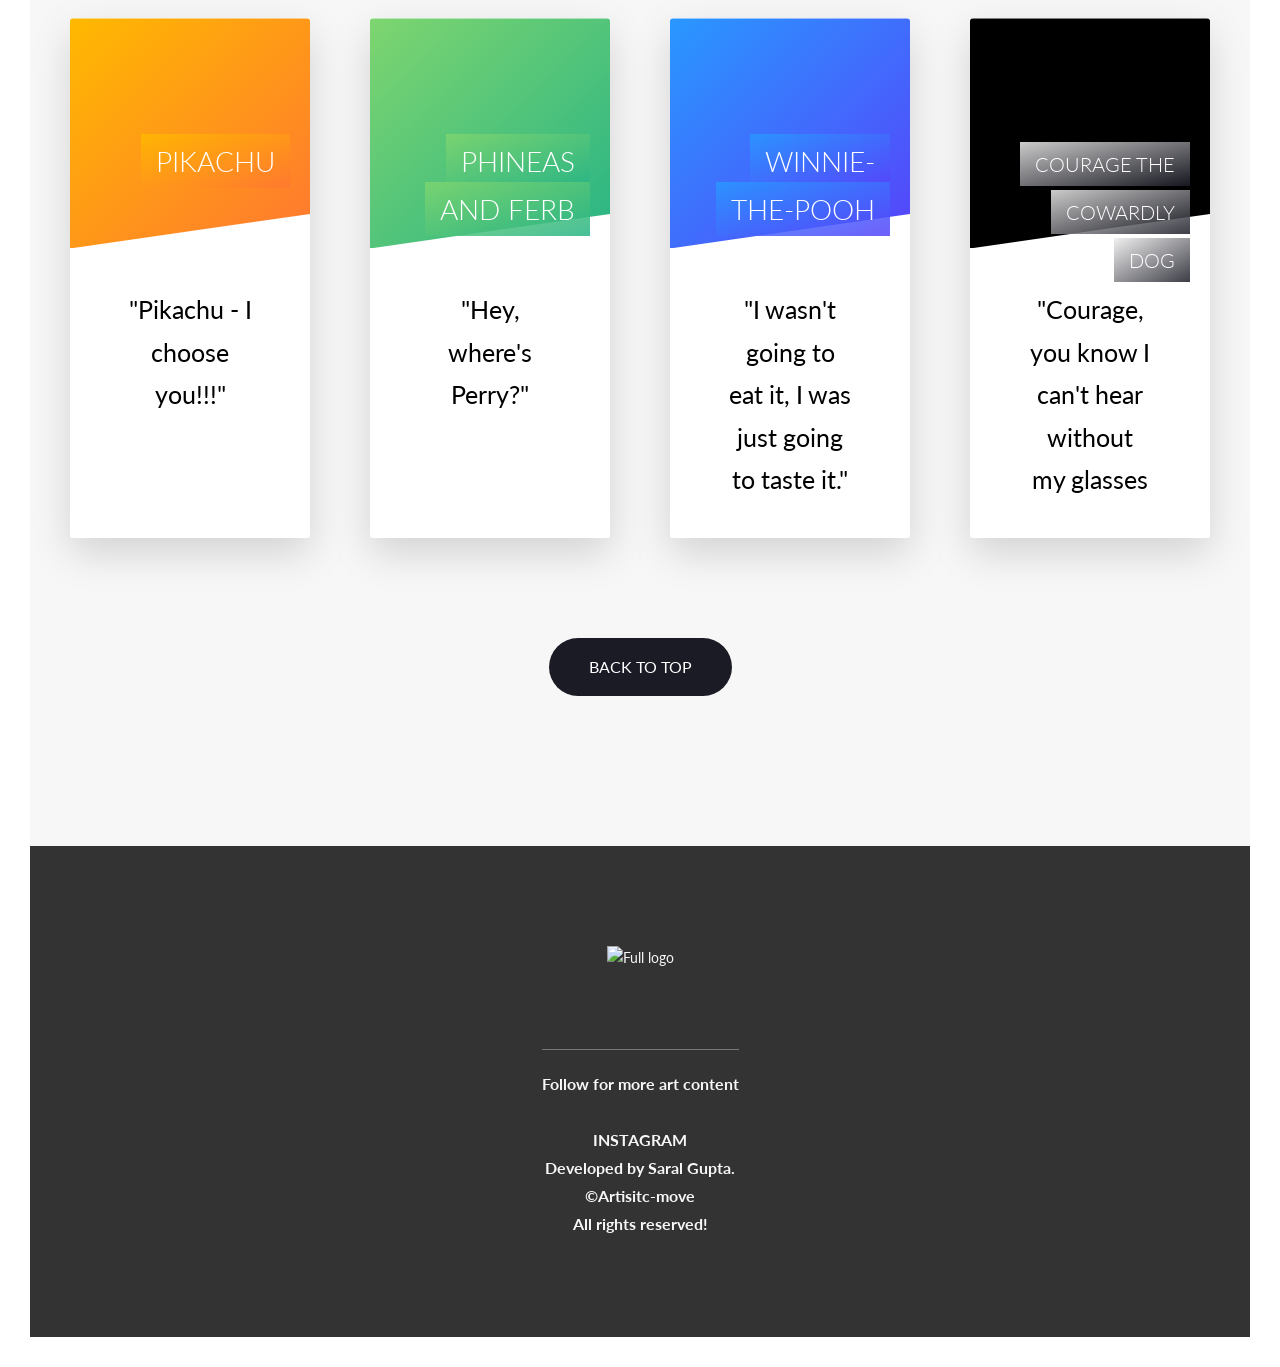
==== commit 88e13500: "Add files via upload" ====
--- a/index.html
+++ b/index.html
@@ -883,3 +883,31 @@
 
     </body>
 </html>
+
+<script src="https://ajax.googleapis.com/ajax/libs/jquery/3.3.1/jquery.min.js"></script>
+<script>
+$(document).ready(function(){
+  // Add smooth scrolling to all links
+  $("a").on('click', function(event) {
+
+    // Make sure this.hash has a value before overriding default behavior
+    if (this.hash !== "") {
+      // Prevent default anchor click behavior
+      event.preventDefault();
+
+      // Store hash
+      var hash = this.hash;
+
+      // Using jQuery's animate() method to add smooth page scroll
+      // The optional number (800) specifies the number of milliseconds it takes to scroll to the specified area
+      $('html, body').animate({
+        scrollTop: $(hash).offset().top
+      }, 800, function(){
+
+        // Add hash (#) to URL when done scrolling (default click behavior)
+        window.location.hash = hash;
+      });
+    } // End if
+  });
+});
+</script>
--- a/css/style.css
+++ b/css/style.css
@@ -15,34 +15,6 @@
 
 1em = 16px
 */
-@keyframes moveInLeft {
-  0% {
-    opacity: 0;
-    transform: translateX(-10rem); }
-  80% {
-    transform: translateX(1rem); }
-  100% {
-    opacity: 1;
-    transform: translate(0); } }
-
-@keyframes moveInRight {
-  0% {
-    opacity: 0;
-    transform: translateX(10rem); }
-  80% {
-    transform: translateX(-1rem); }
-  100% {
-    opacity: 1;
-    transform: translate(0); } }
-
-@keyframes moveInBottom {
-  0% {
-    opacity: 0;
-    transform: translateY(3rem); }
-  100% {
-    opacity: 1;
-    transform: translate(0); } }
-
 *,
 *::after,
 *::before {
@@ -133,19 +105,21 @@
       font-size: 3rem; } }
   @media only screen and (max-width: 37.5em) {
     .heading-secondary {
-      font-size: 2.5rem; } }
+      font-size: 2.2rem; } }
   .heading-secondary:hover {
     background-color: #eee;
     color: #000;
     text-shadow: 0.5rem 1rem 2rem rgba(0, 0, 0, 0.2); }
   .heading-secondary-1 {
     padding: 1.5rem;
-    font-size: 4rem;
+    font-size: 3.5rem;
+    border-radius: 10px;
     letter-spacing: 0.8rem;
     background-color: #5643fa; }
   .heading-secondary-2 {
     padding: 1.5rem;
-    font-size: 4rem;
+    font-size: 3.5rem;
+    border-radius: 10px;
     letter-spacing: 0.8rem;
     background-color: #2998ff; }
   .heading-secondary-3 {
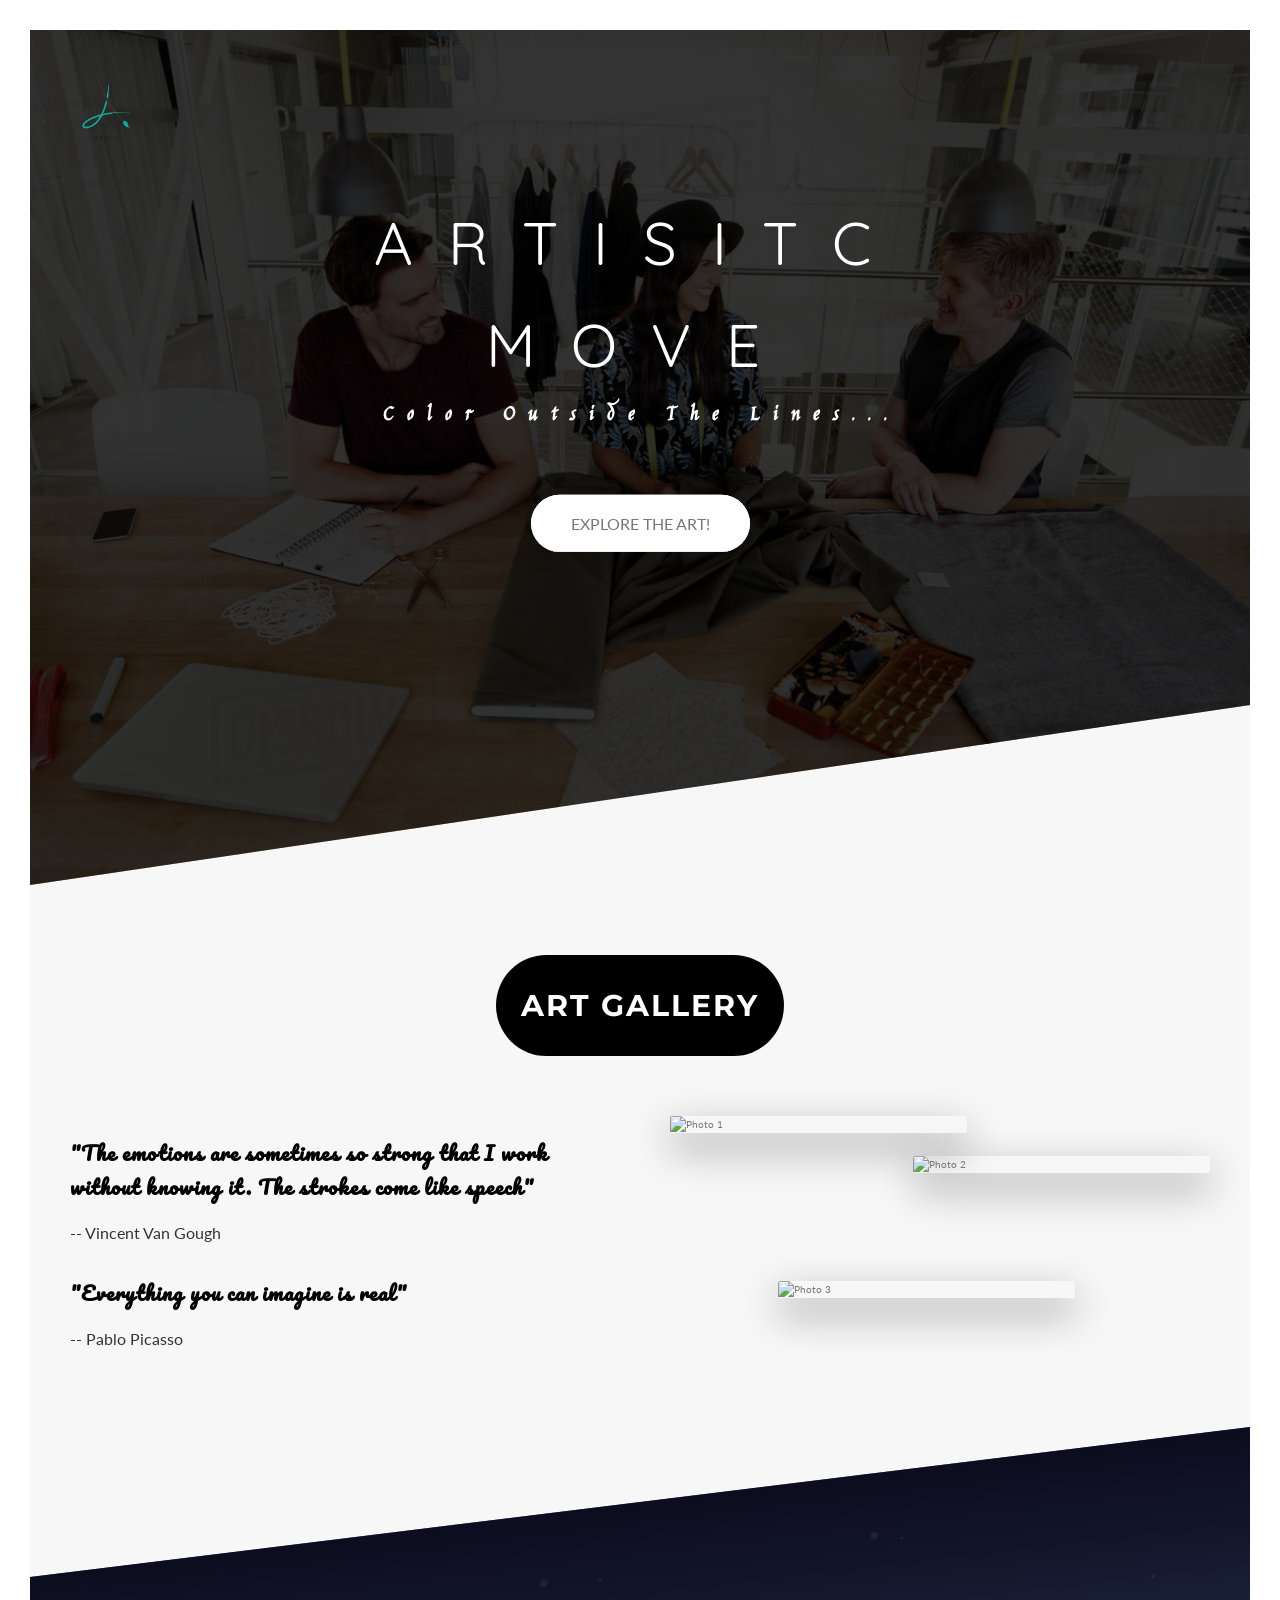
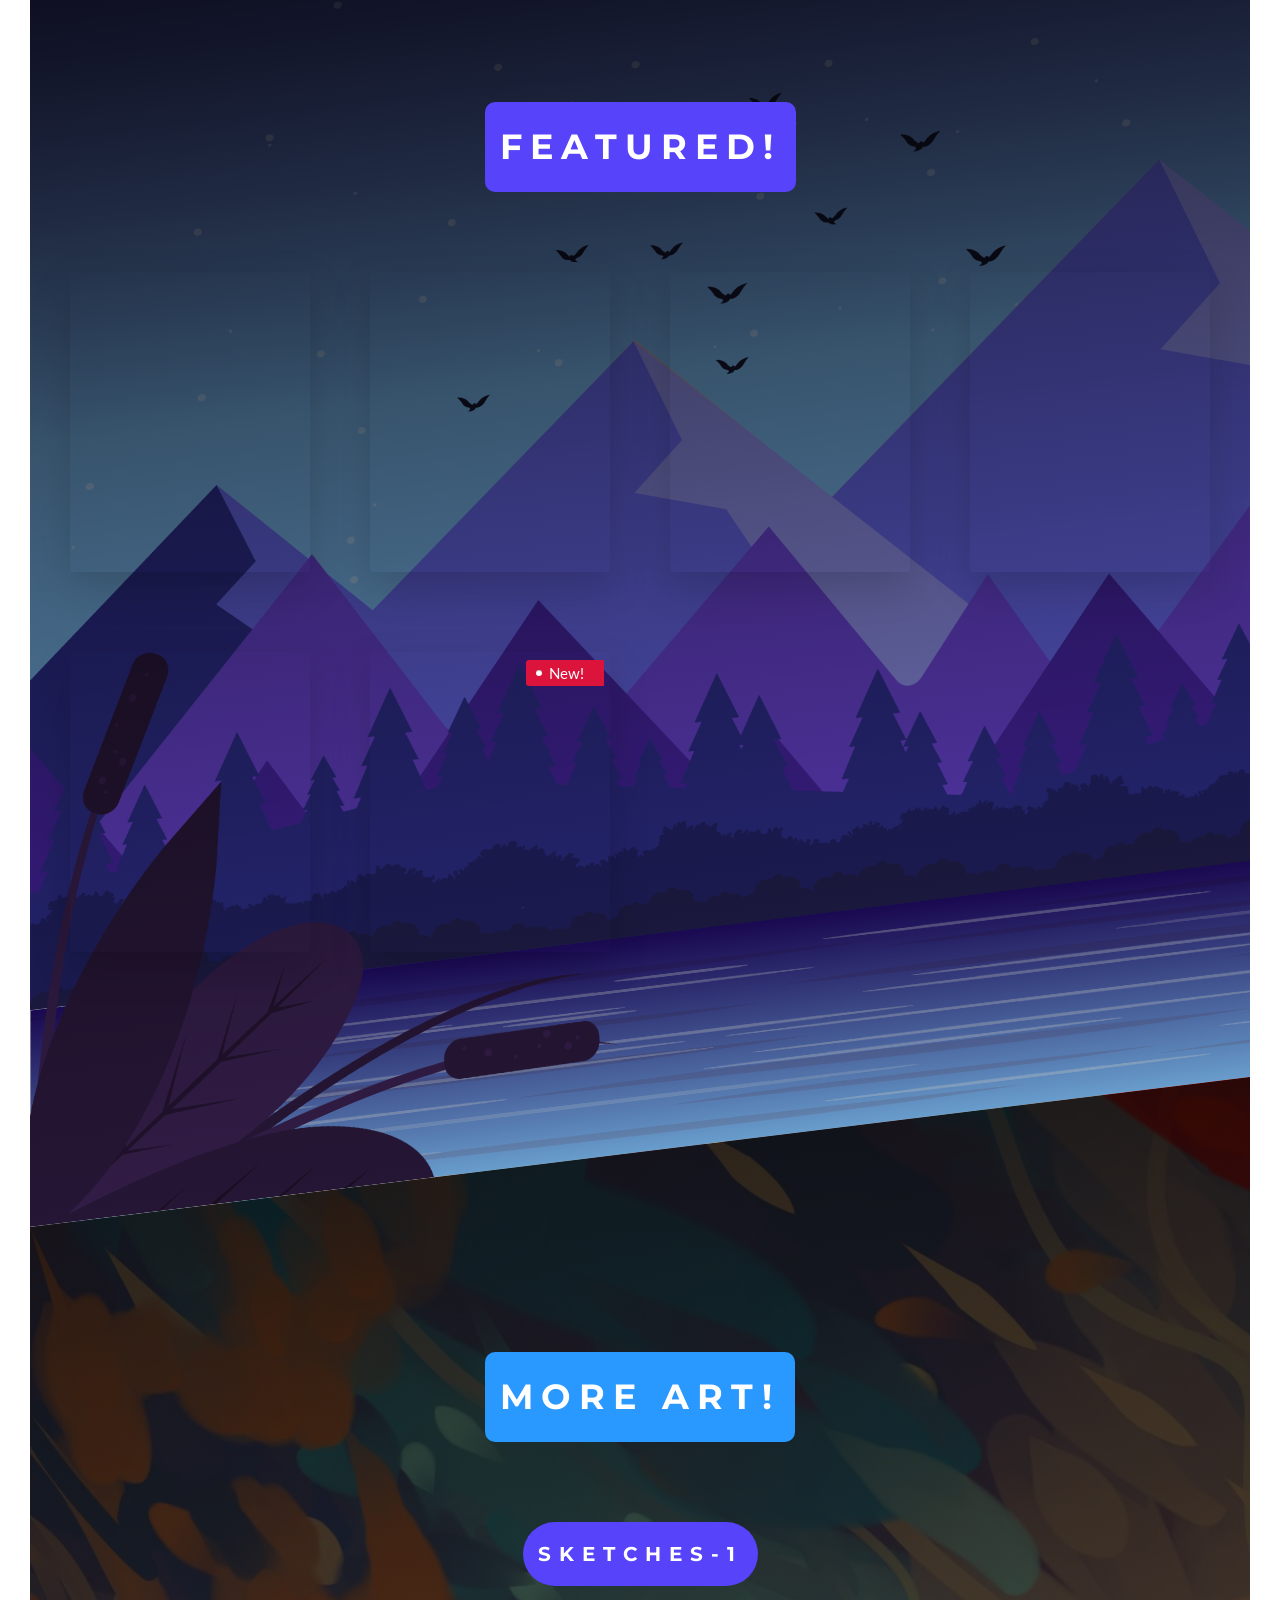
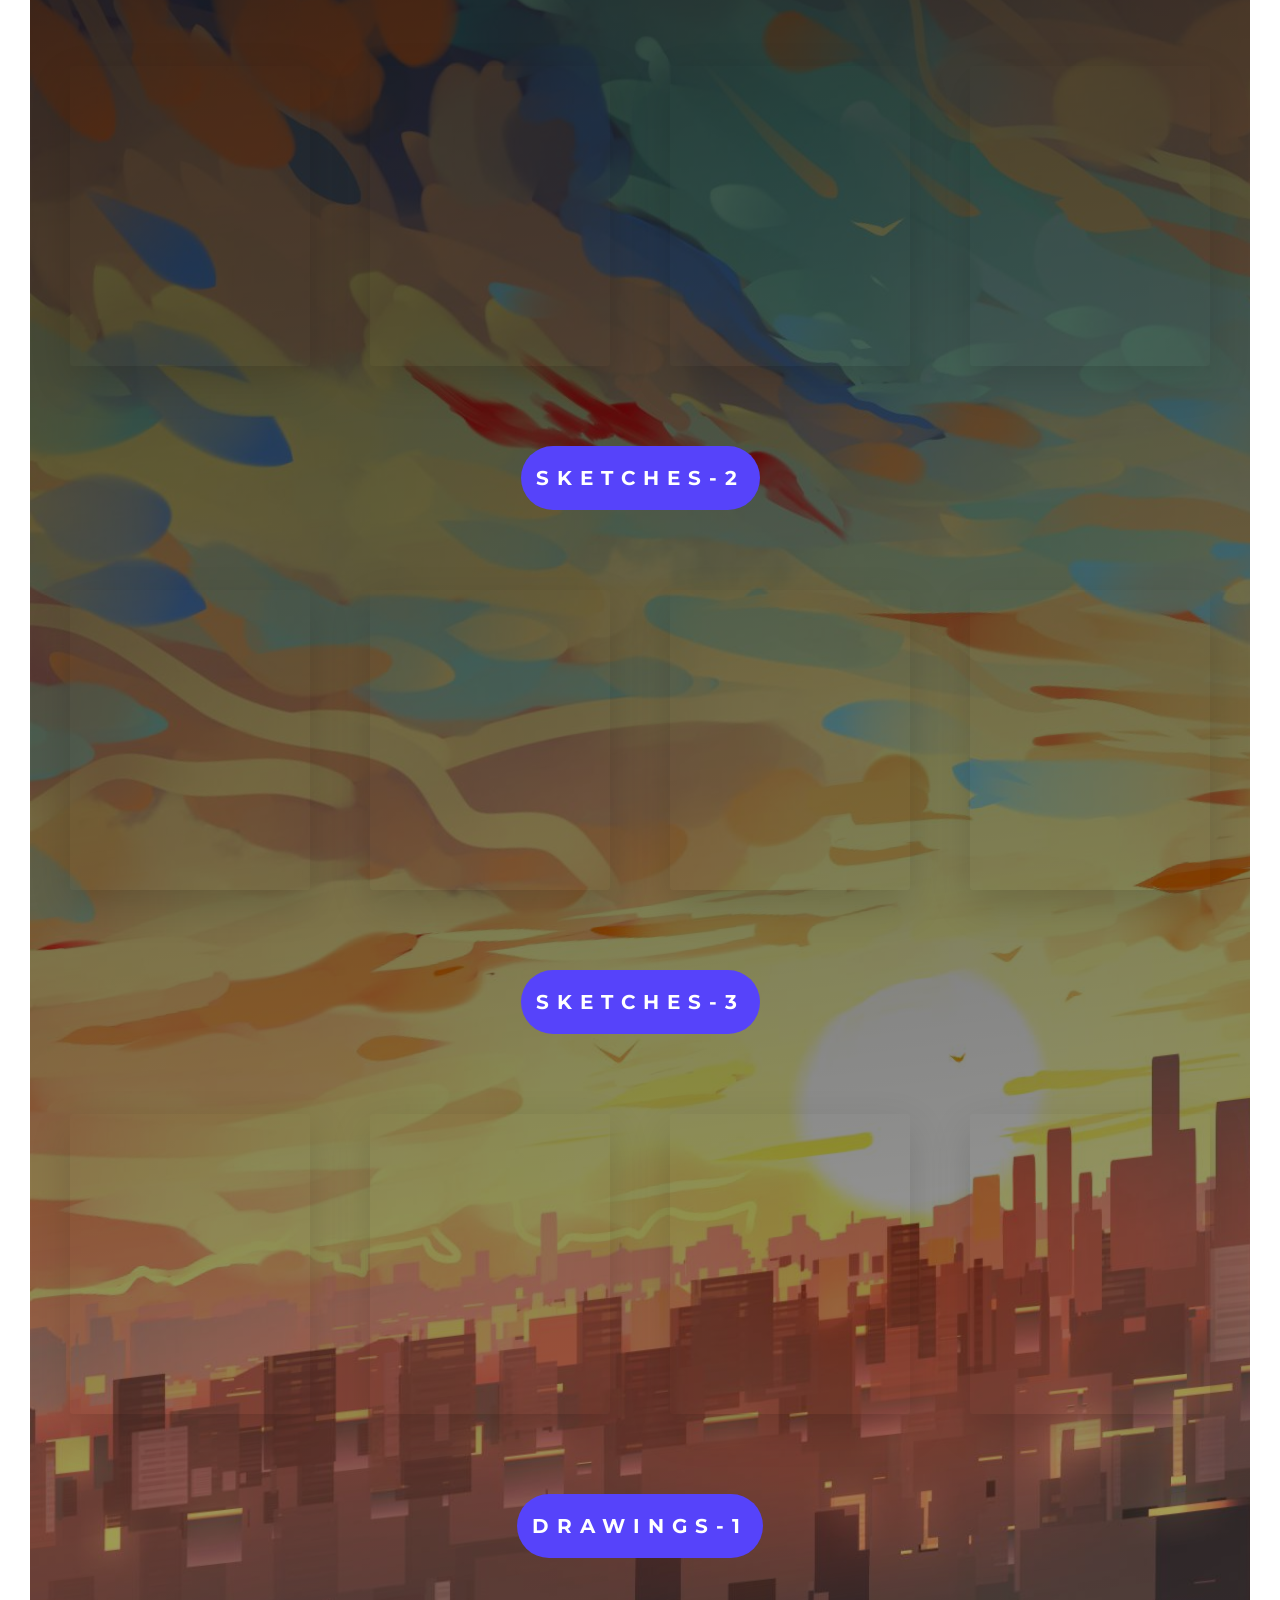
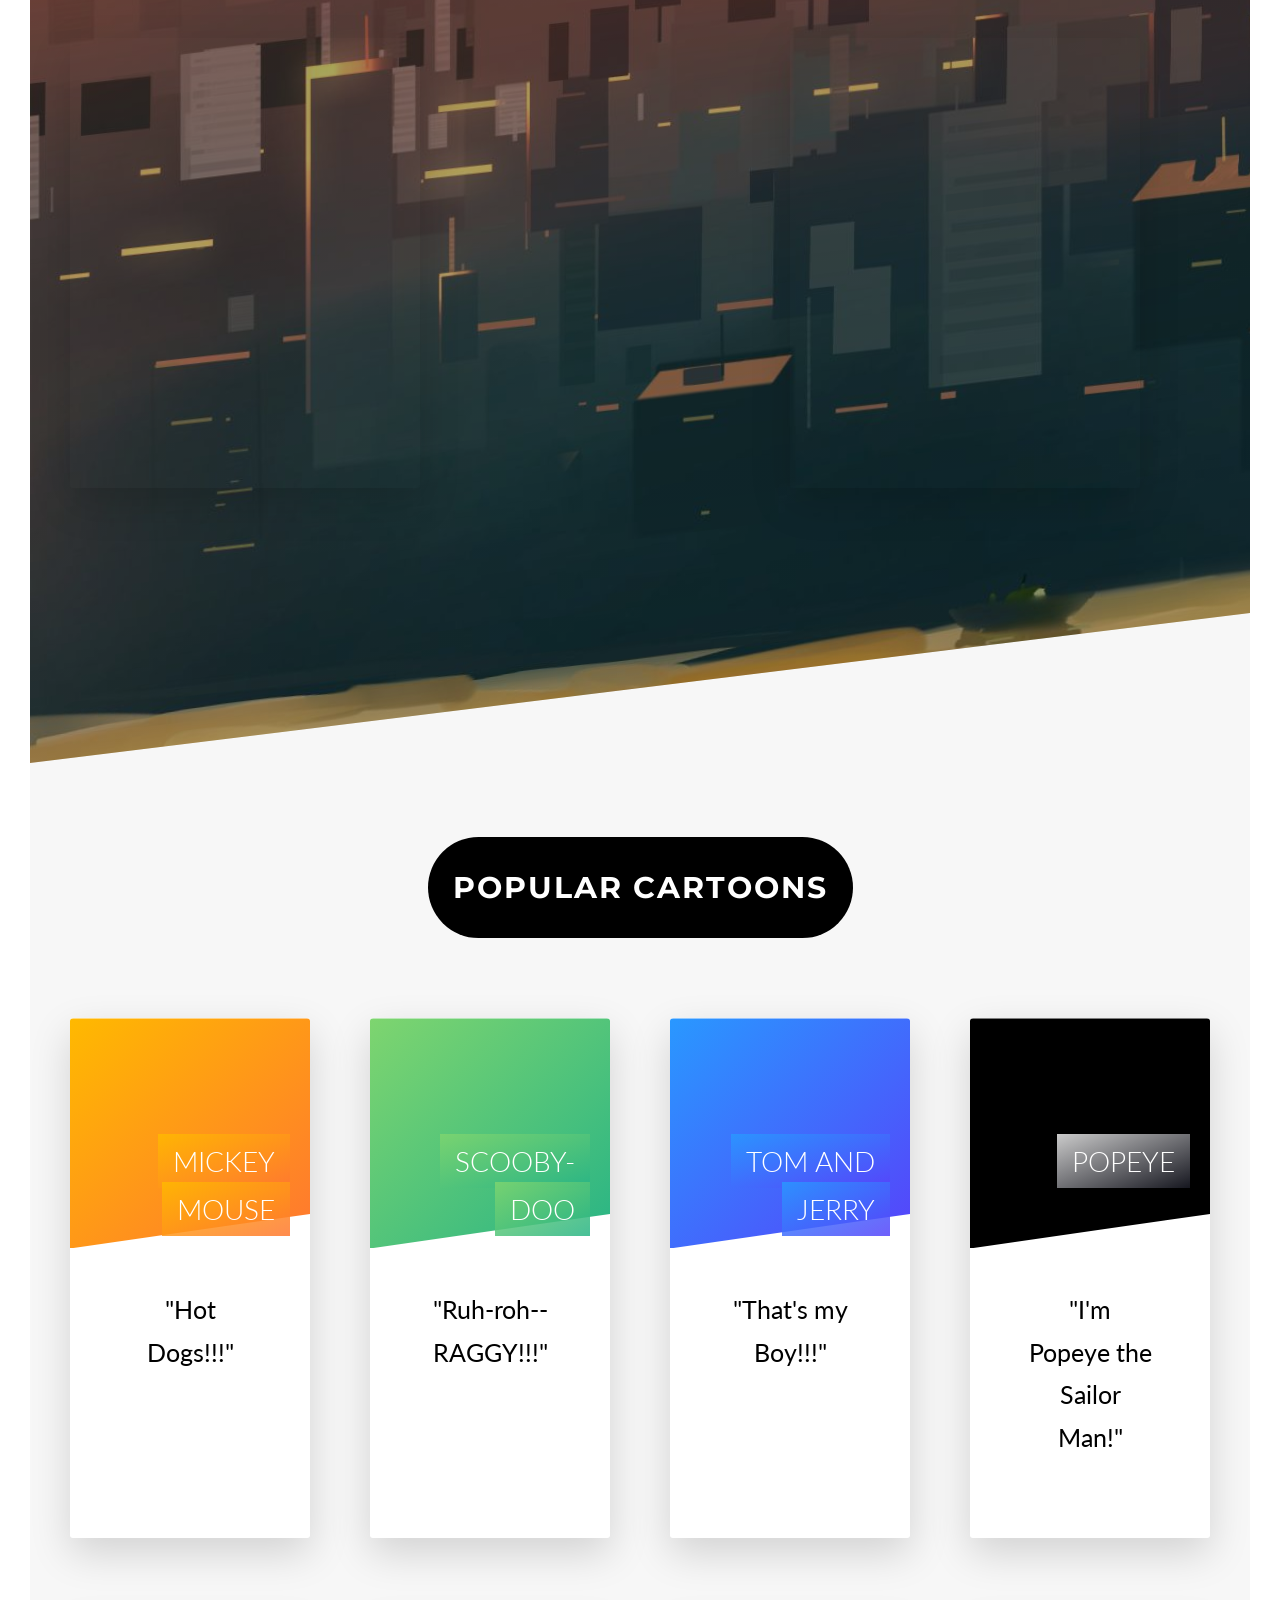
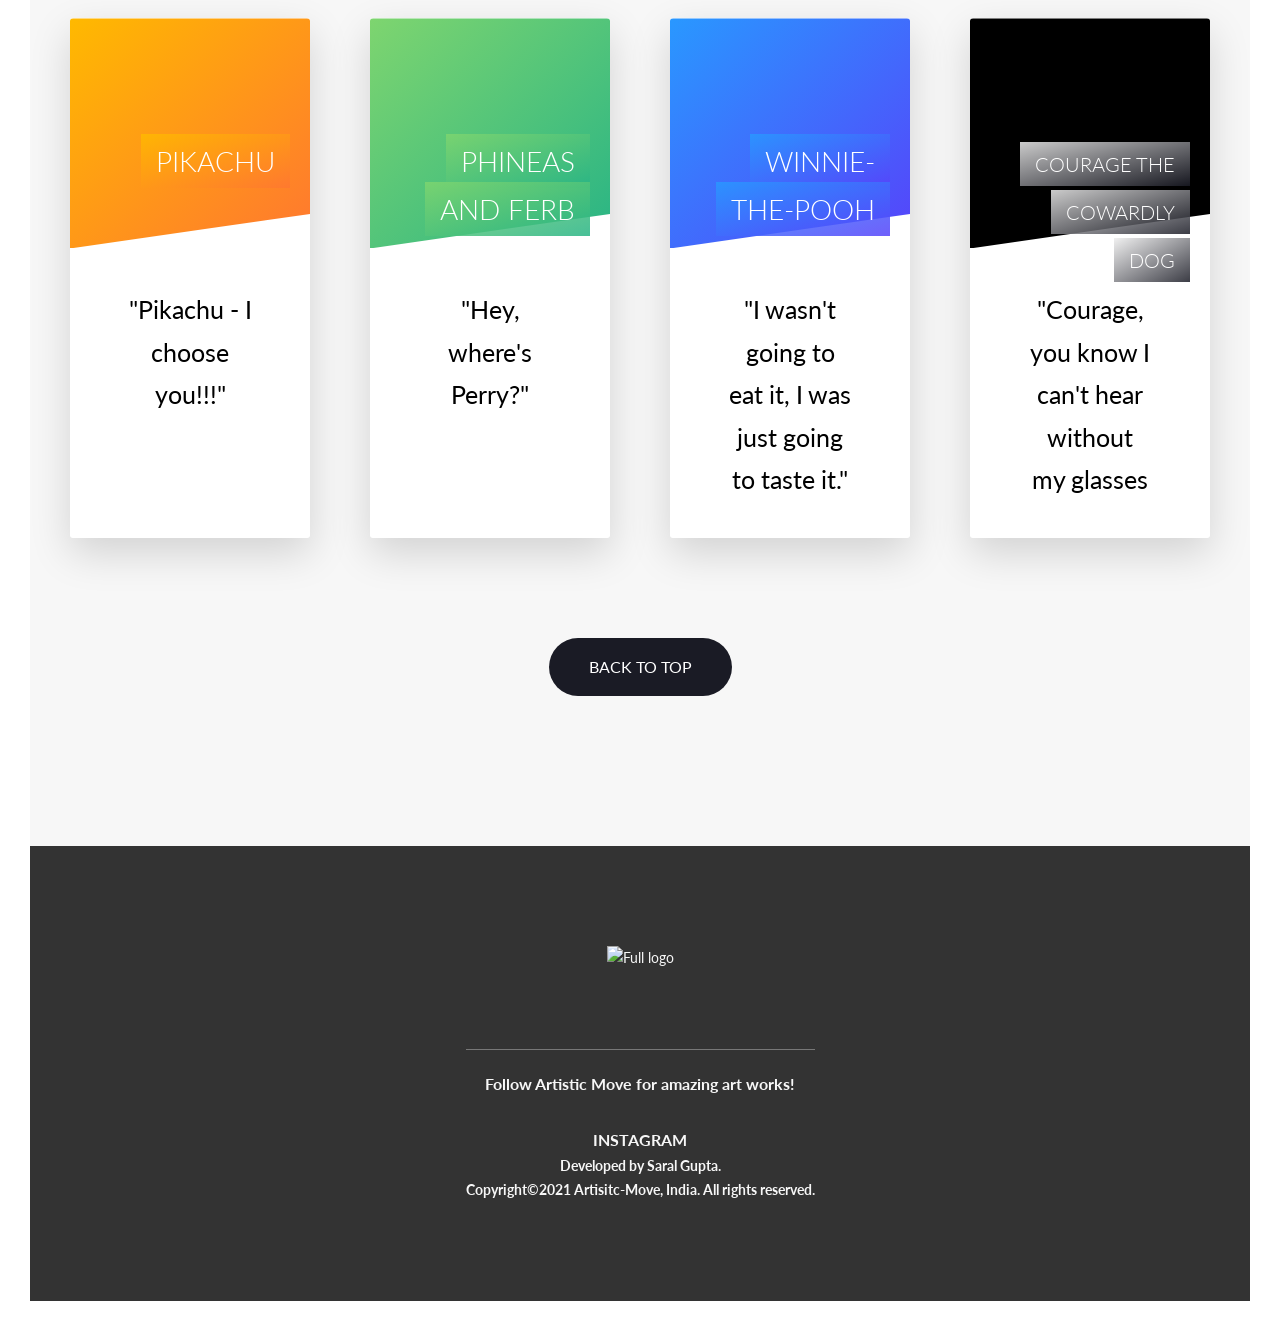
==== commit ebb40763: "Add files via upload" ====
--- a/index.html
+++ b/index.html
@@ -48,7 +48,7 @@
             </nav>
         </div> -->
 
-        <header class="header">
+        <header class="header" id = "header">
             <div class="header__logo-box">
                 <img src="Img/logopng.png" alt="Logo" class="header__logo">
             </div>
@@ -542,7 +542,7 @@
                 </div>
 
                 <div class="u-center-text u-margin-top-huge">
-                    <a href="#" class="btn btn--green">Back to top</a>
+                    <a href="#header" class="btn btn--green">Back to top</a>
                 </div>
             </section>
 <!--
@@ -665,11 +665,10 @@
                 <div class="col-1-of-2">
                     <div class="footer__navigation">
                         <ul class="footer__list">
-                           <h3> Follow for more art content <br><br><li class="footer__item"><a href="https://www.instagram.com/artistic_move._" class="footer__link"> Instagram</a></li></h3>
-
-                           <h3>Developed by Saral Gupta.<br> &copy;Artisitc-move <br>
-                            All rights reserved!</h3>
-
+                           <h3> Follow Artistic Move for amazing art works!<br><br><li class="footer__item"><a href="https://www.instagram.com/artistic_move._" class="footer__link">Instagram</a></li></h3>
+
+                           <h4>Developed by Saral Gupta.<br> Copyright&copy;2021 Artisitc-Move, India. All rights reserved.</h4>
+                            
                         </ul>
                     </div>
                 </div>
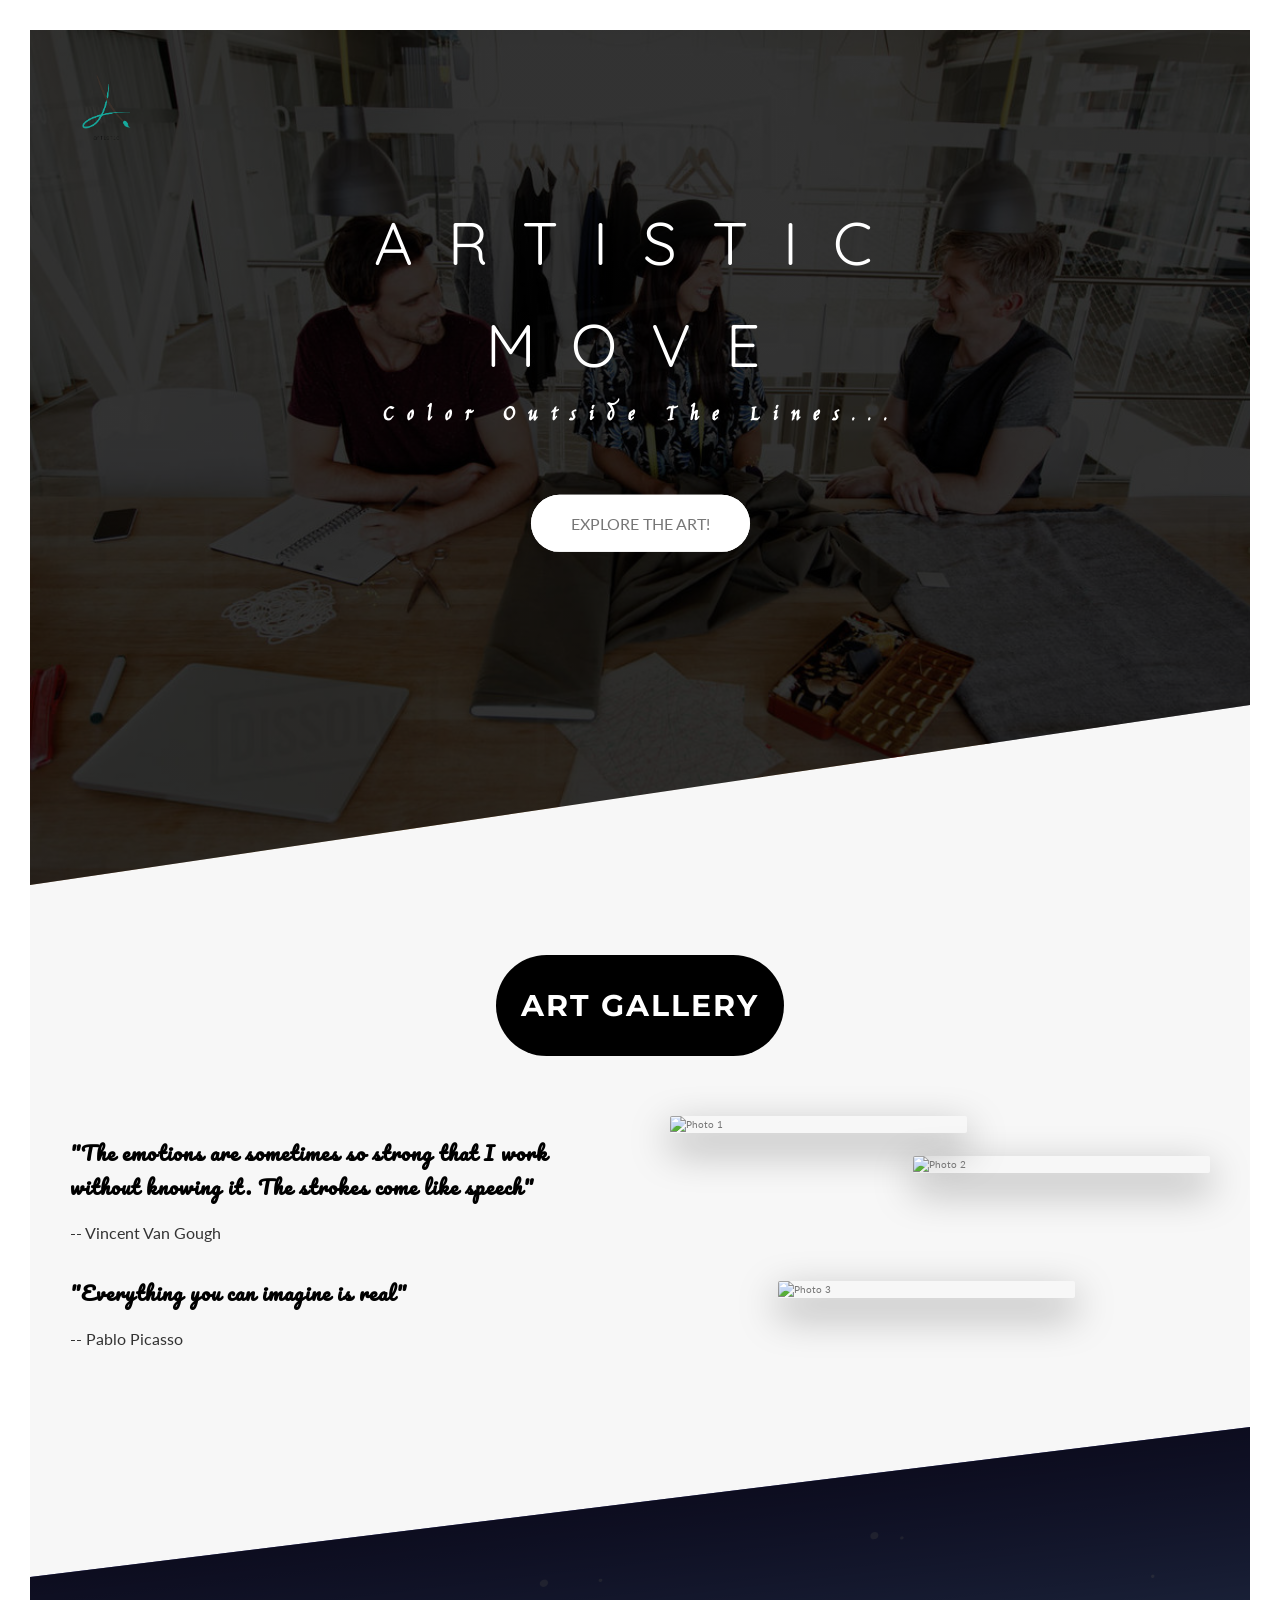
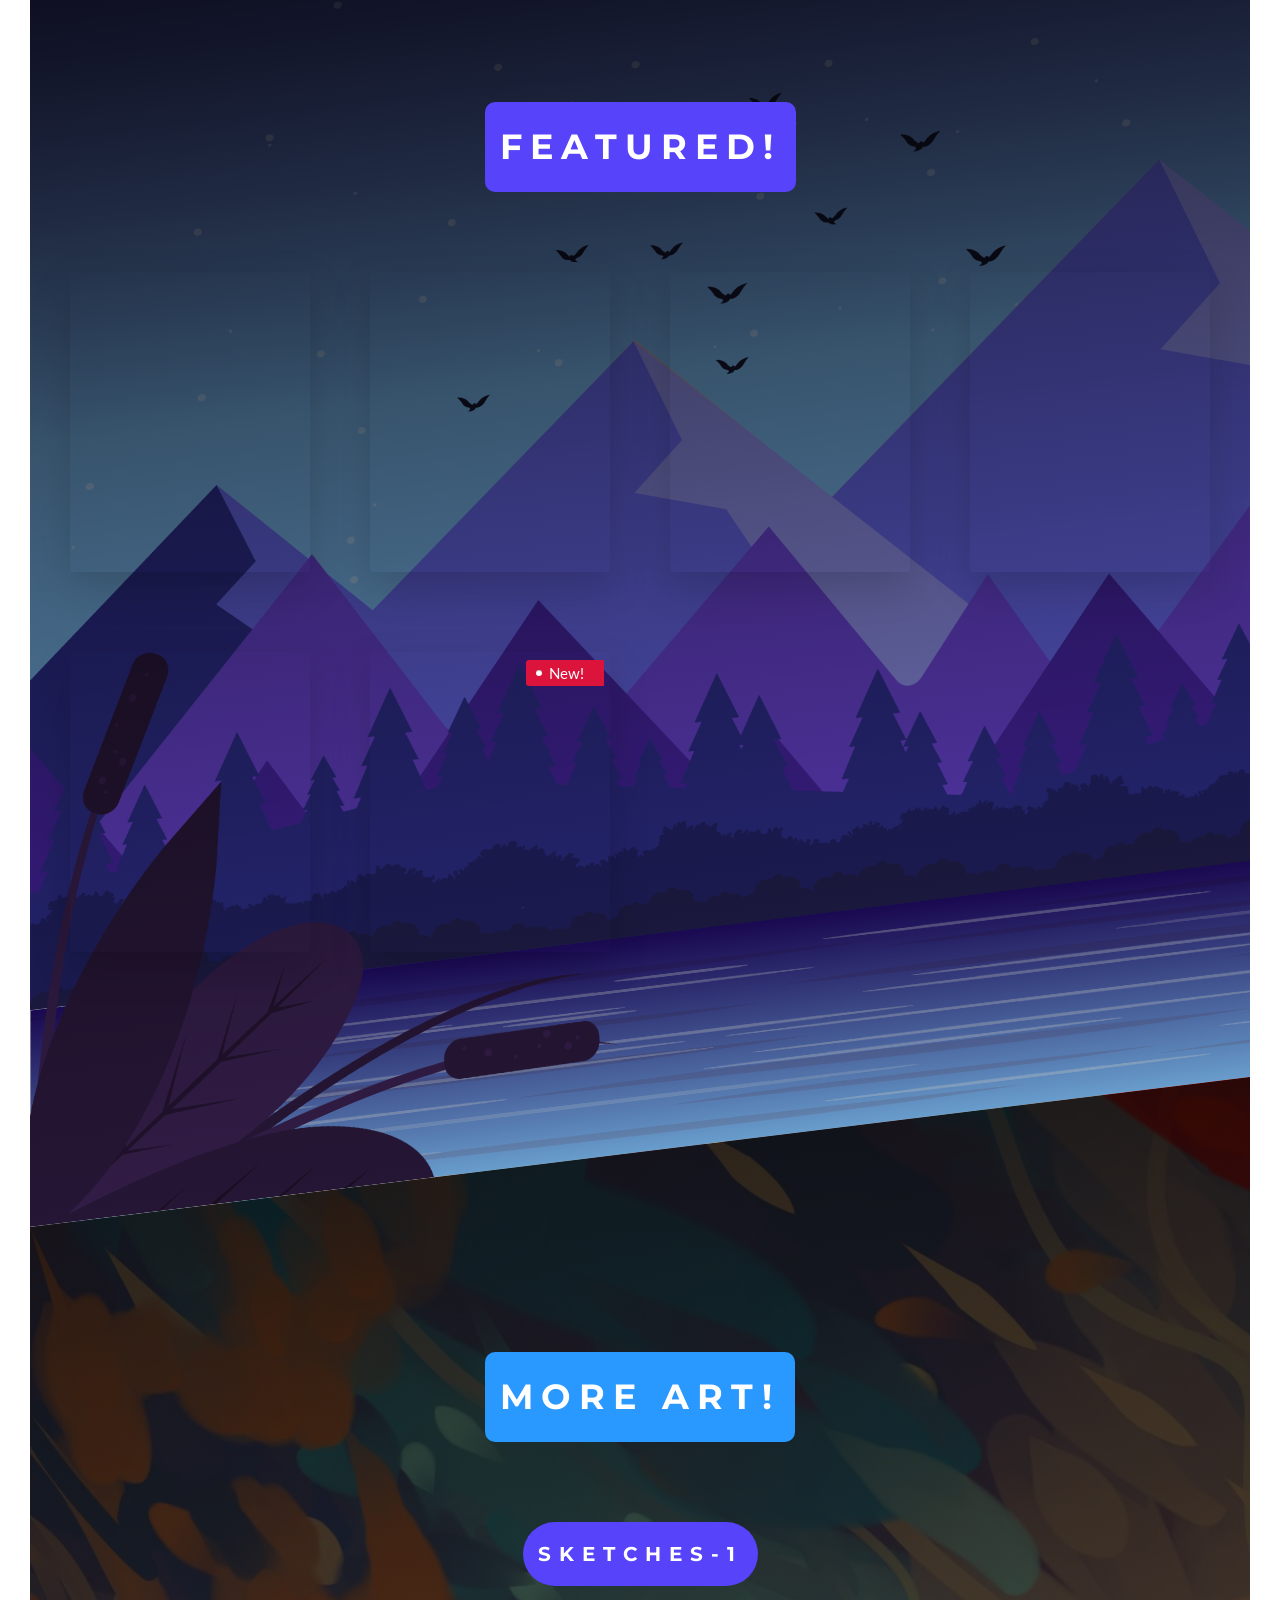
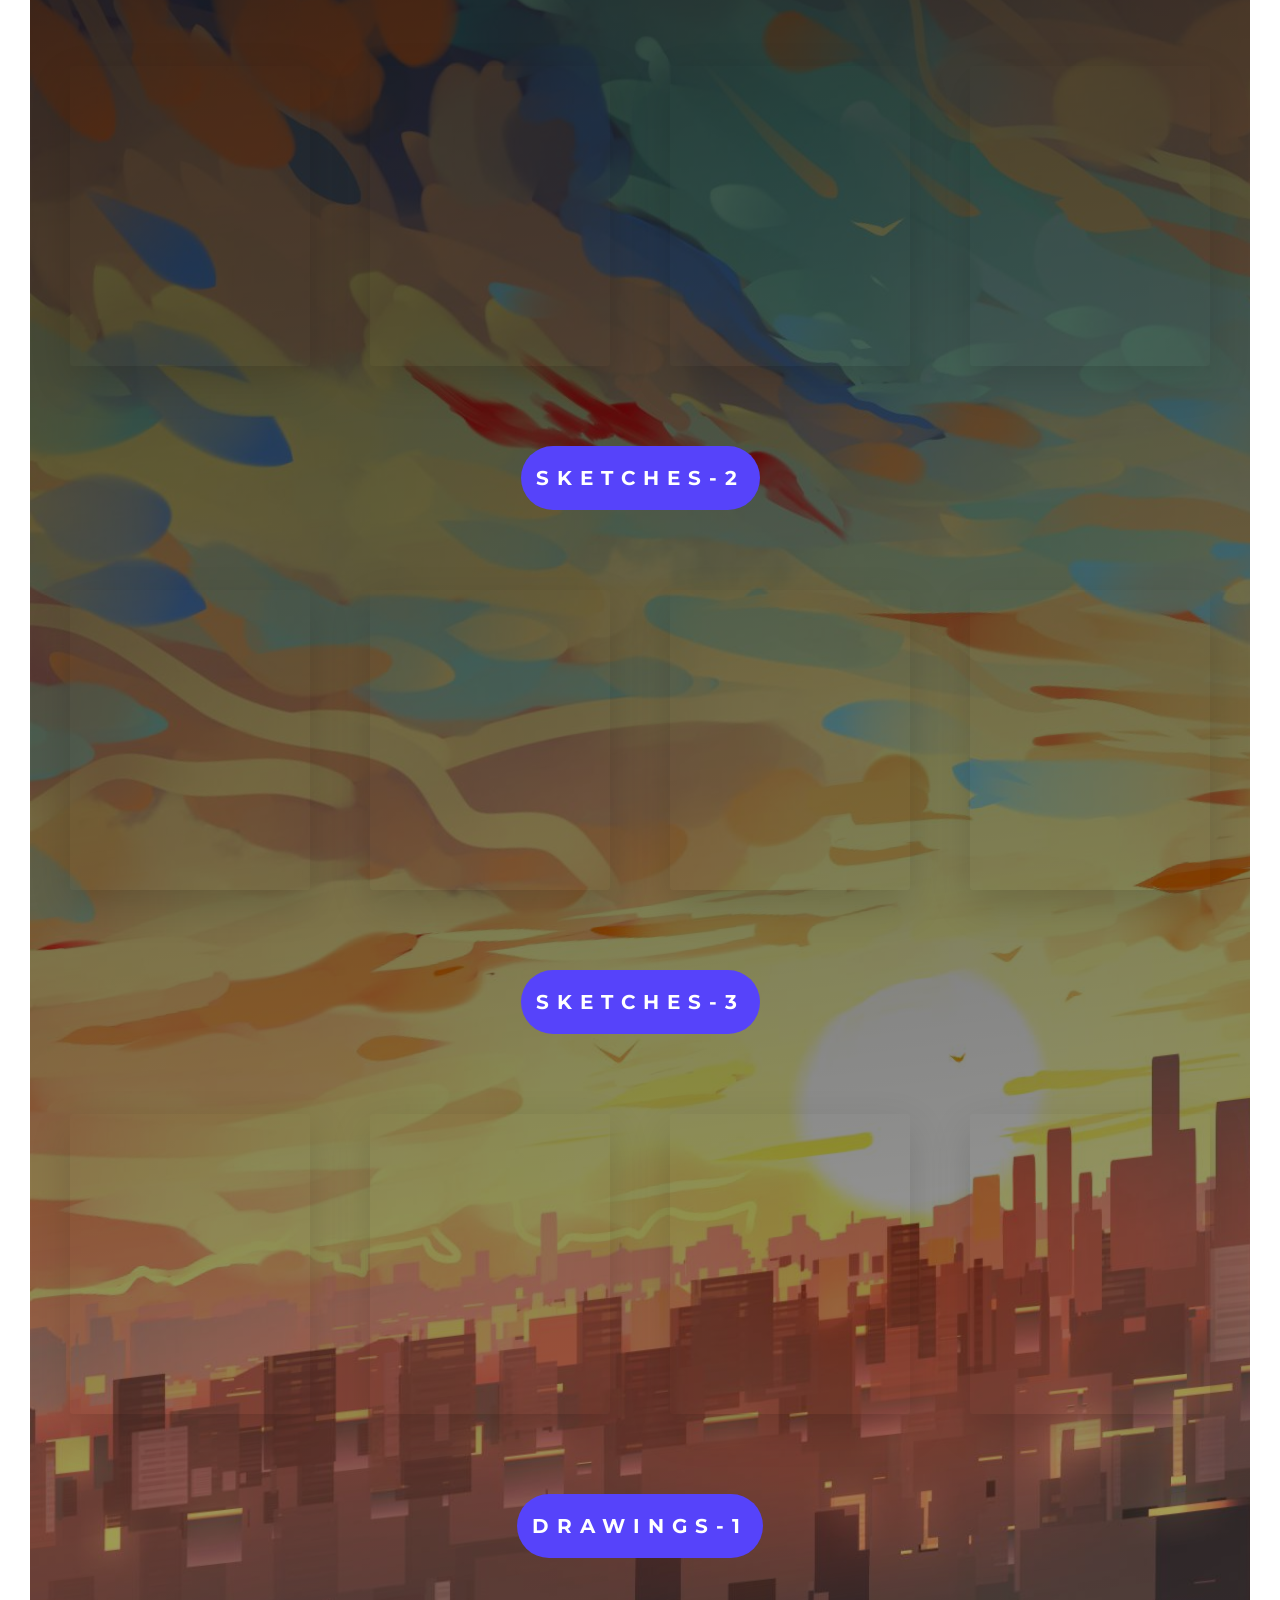
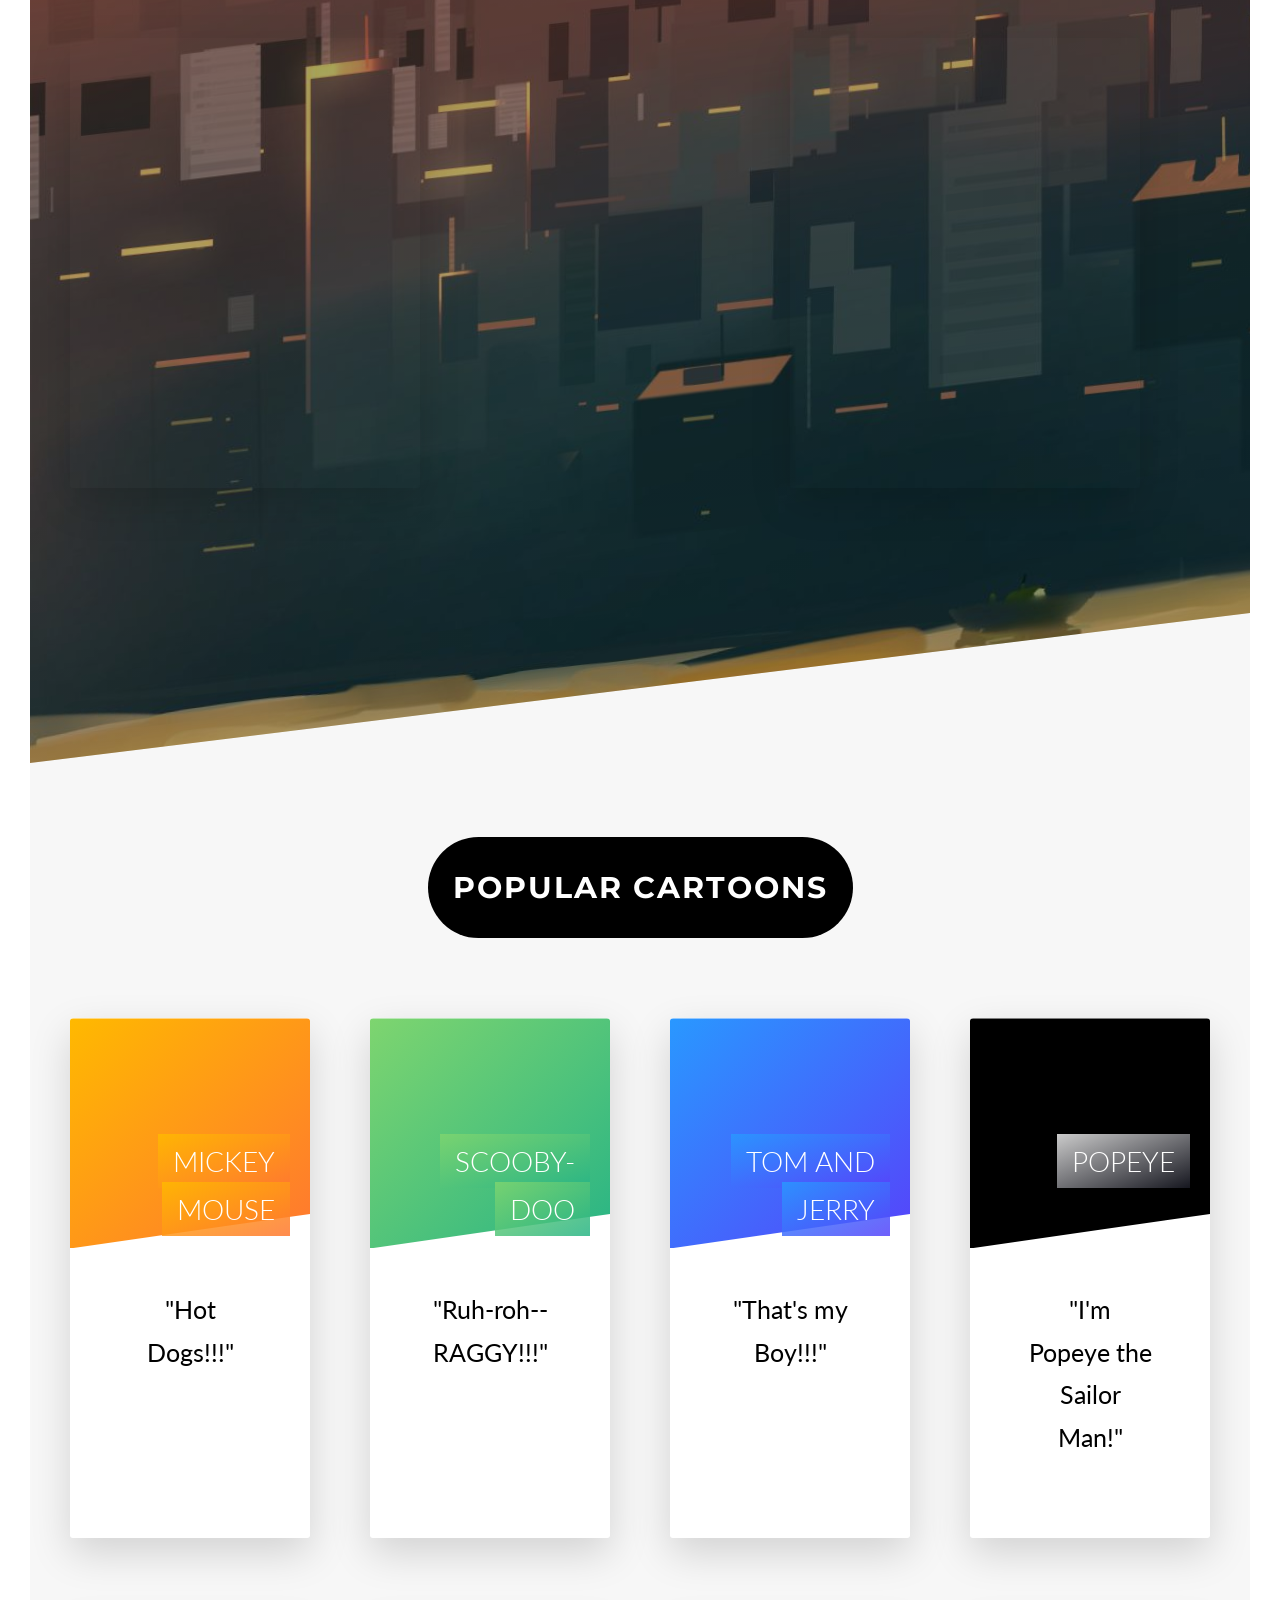
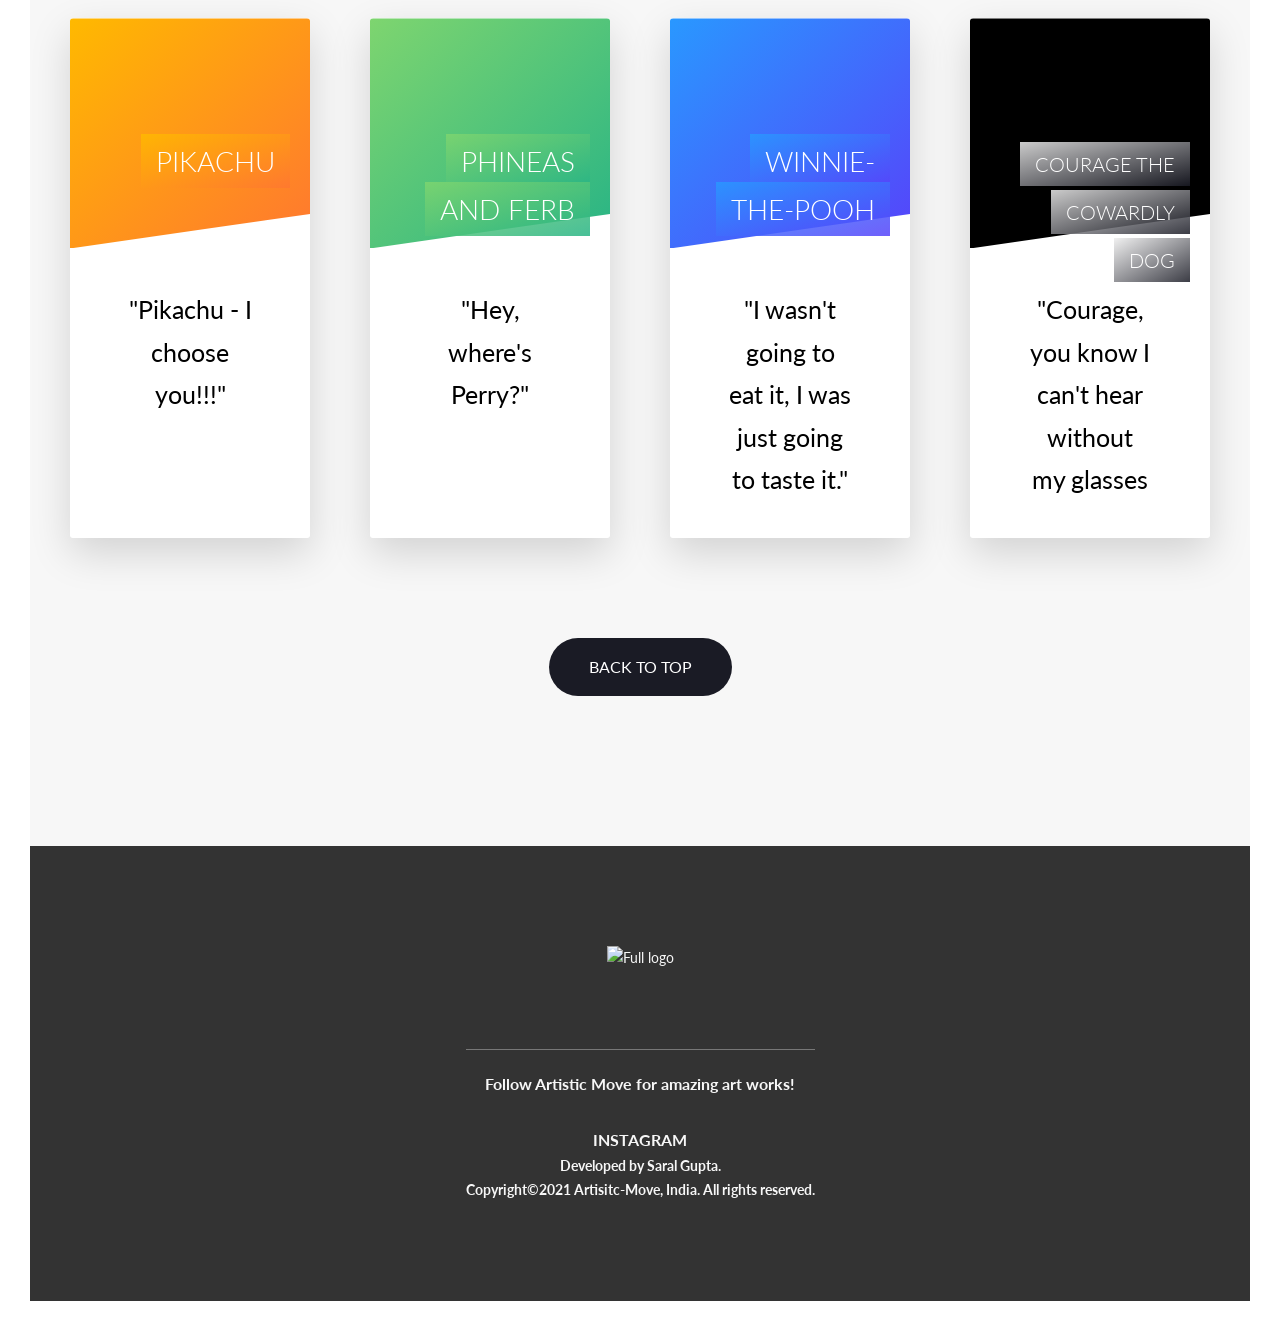
==== commit 0c65b24d: "Update index.html" ====
--- a/index.html
+++ b/index.html
@@ -55,7 +55,7 @@
 
             <div class="header__text-box">
                 <h1 class="heading-primary">
-                    <span class="heading-primary--main">Artisitc Move</span>
+                    <span class="heading-primary--main">Artistic Move</span>
                     <span class="heading-primary--sub">Color Outside the Lines...</span>
                 </h1>
 
@@ -909,4 +909,4 @@
     } // End if
   });
 });
-</script>+</script>
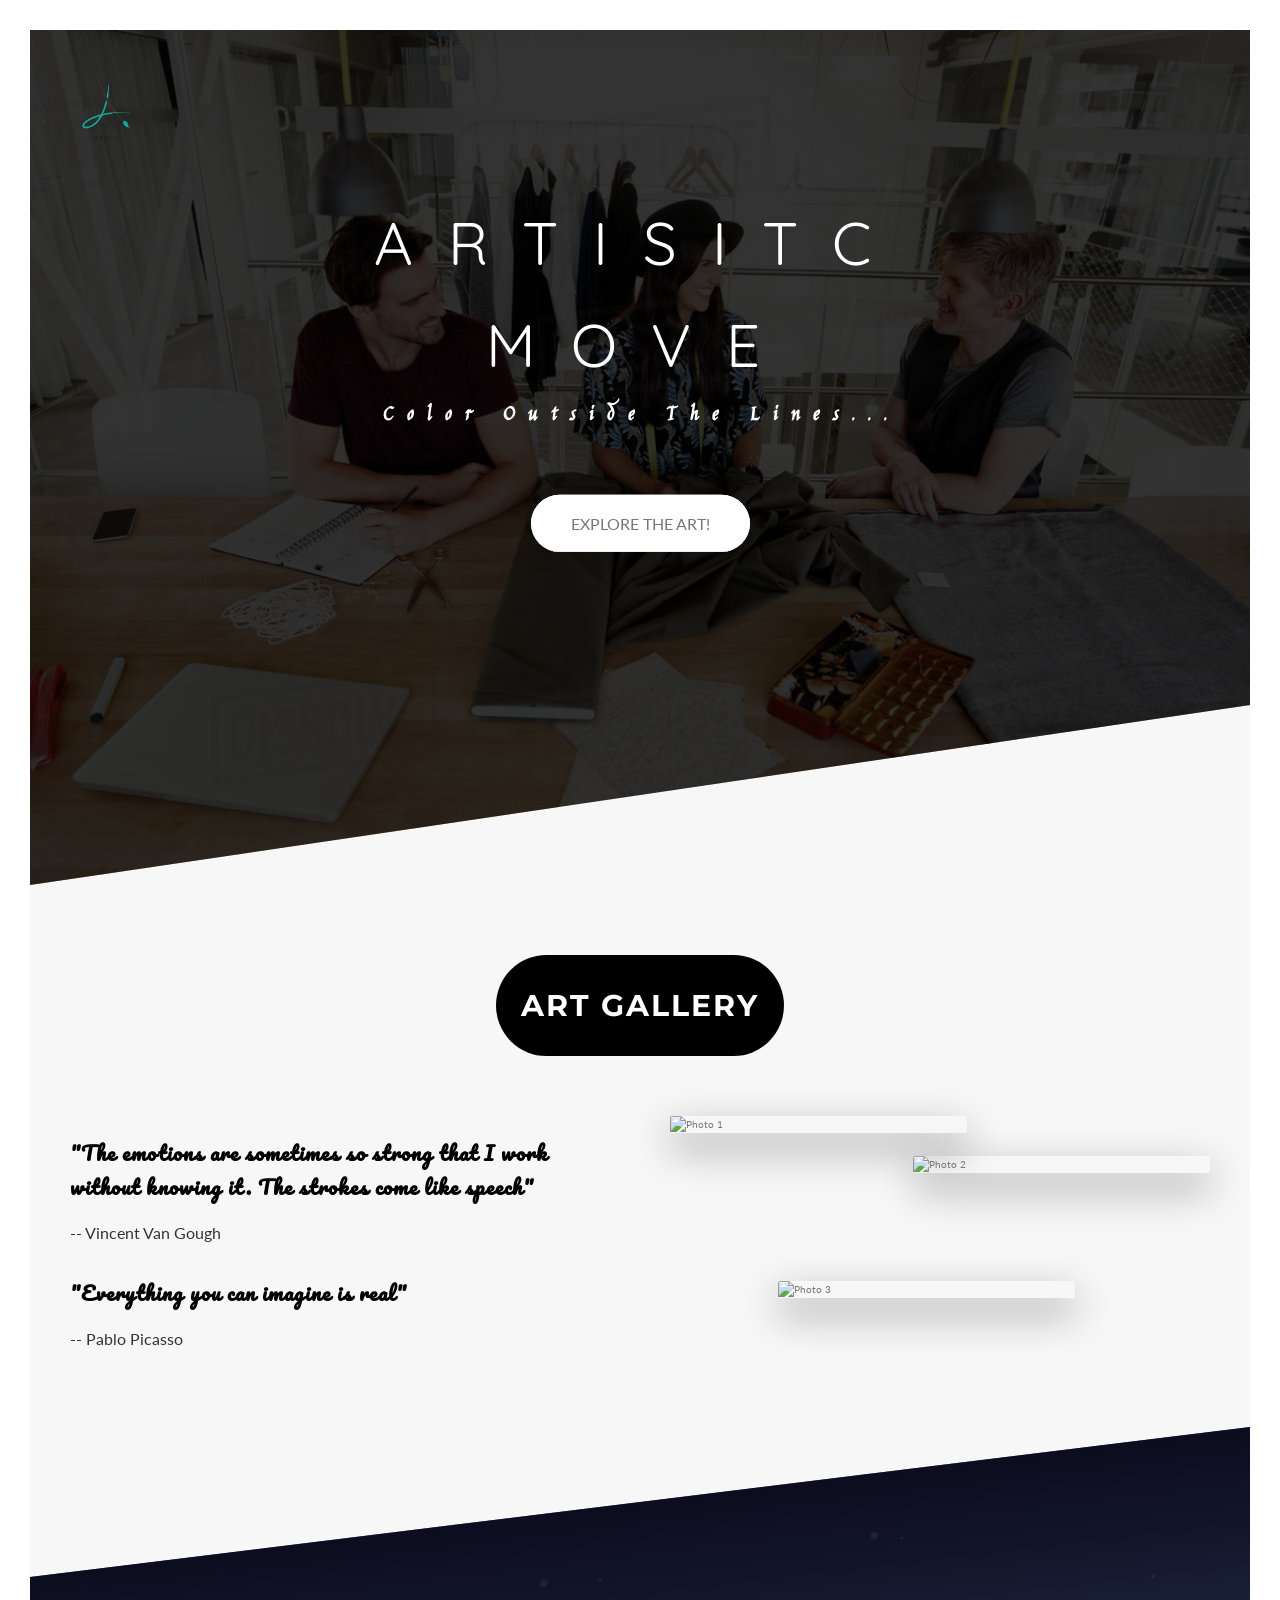
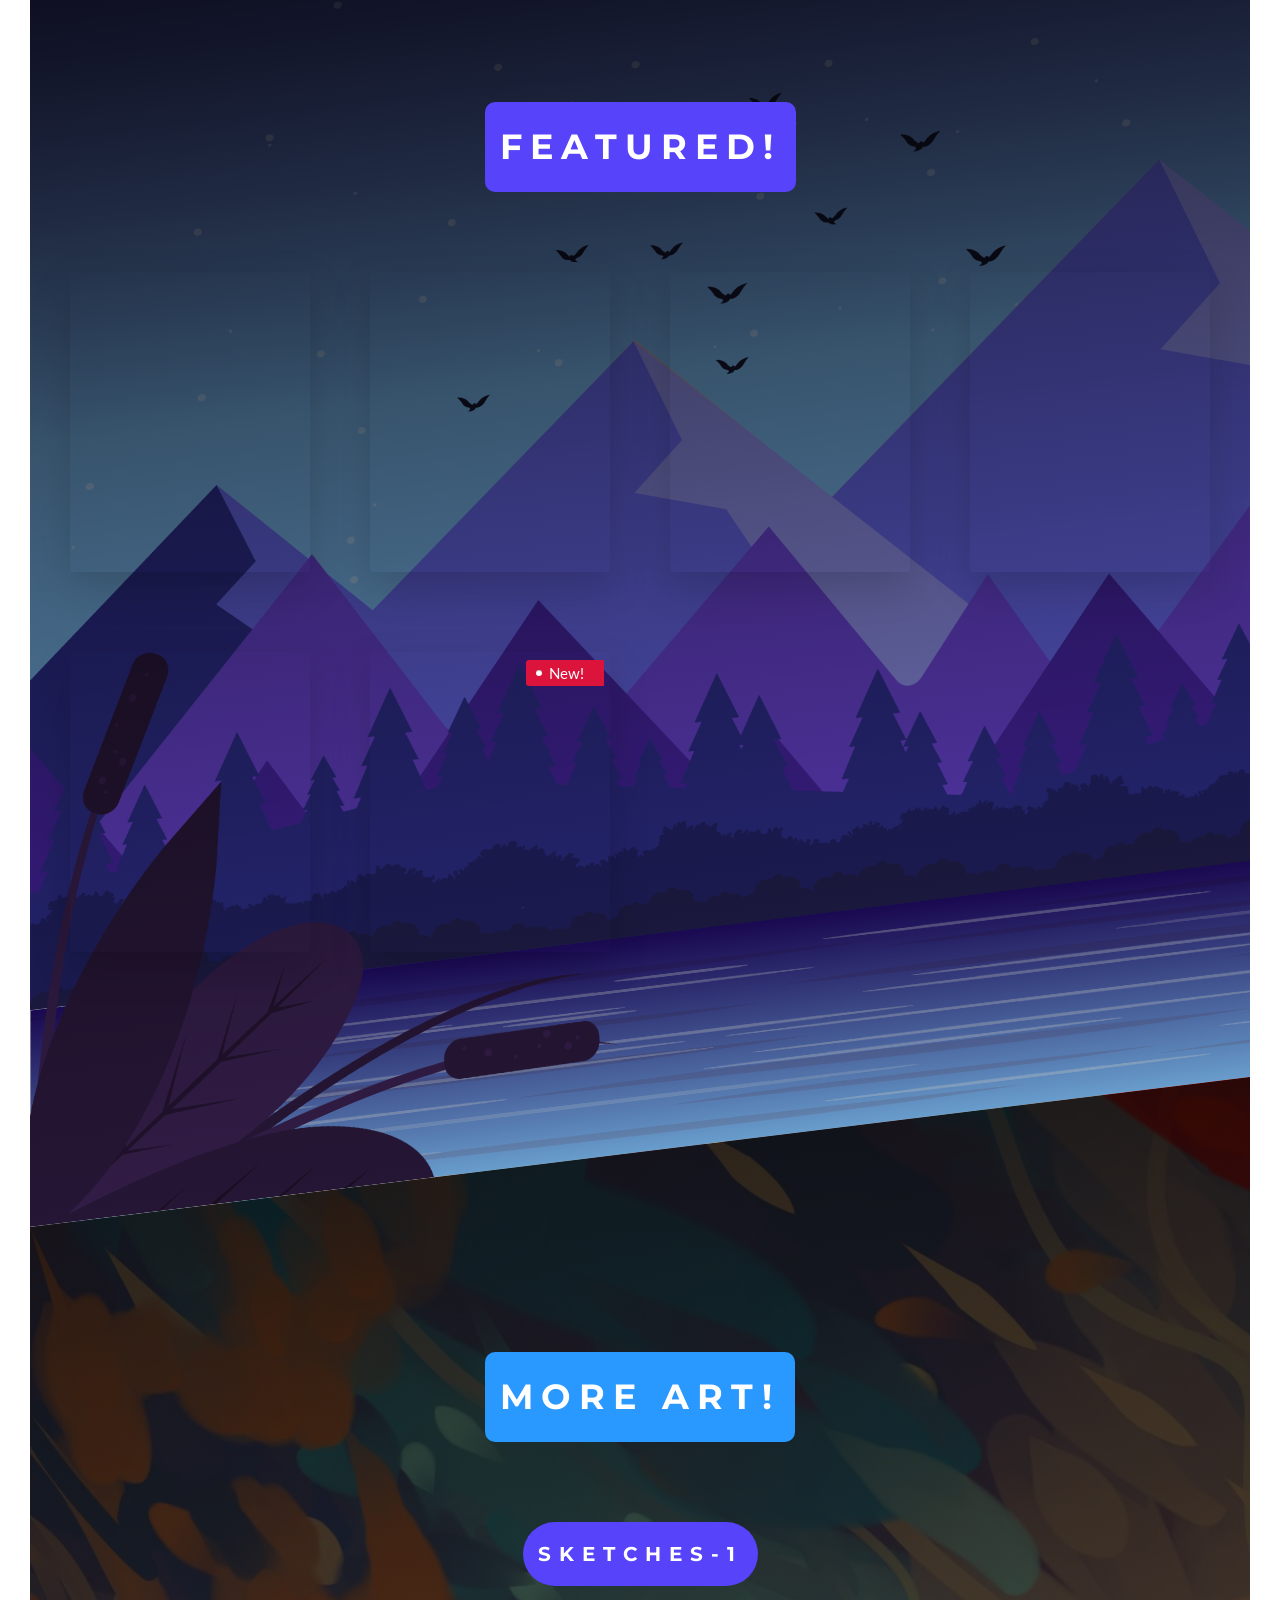
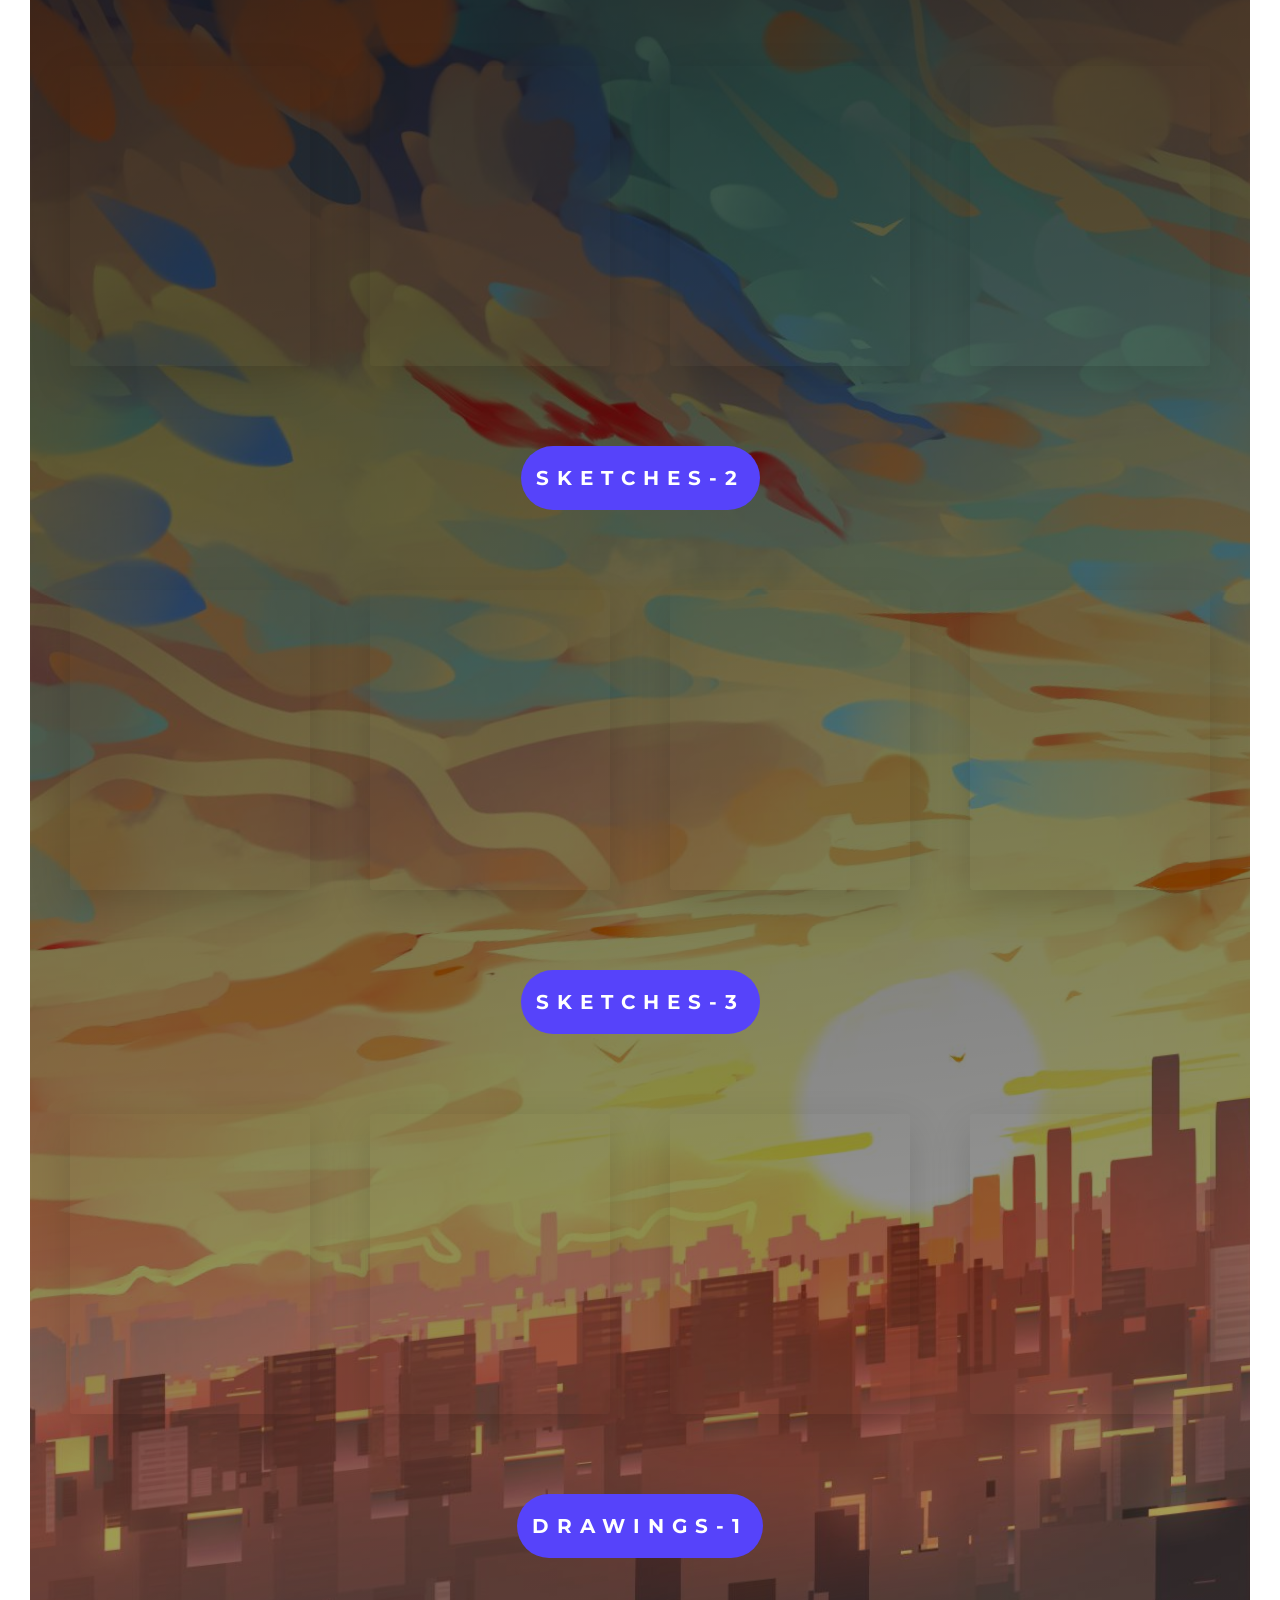
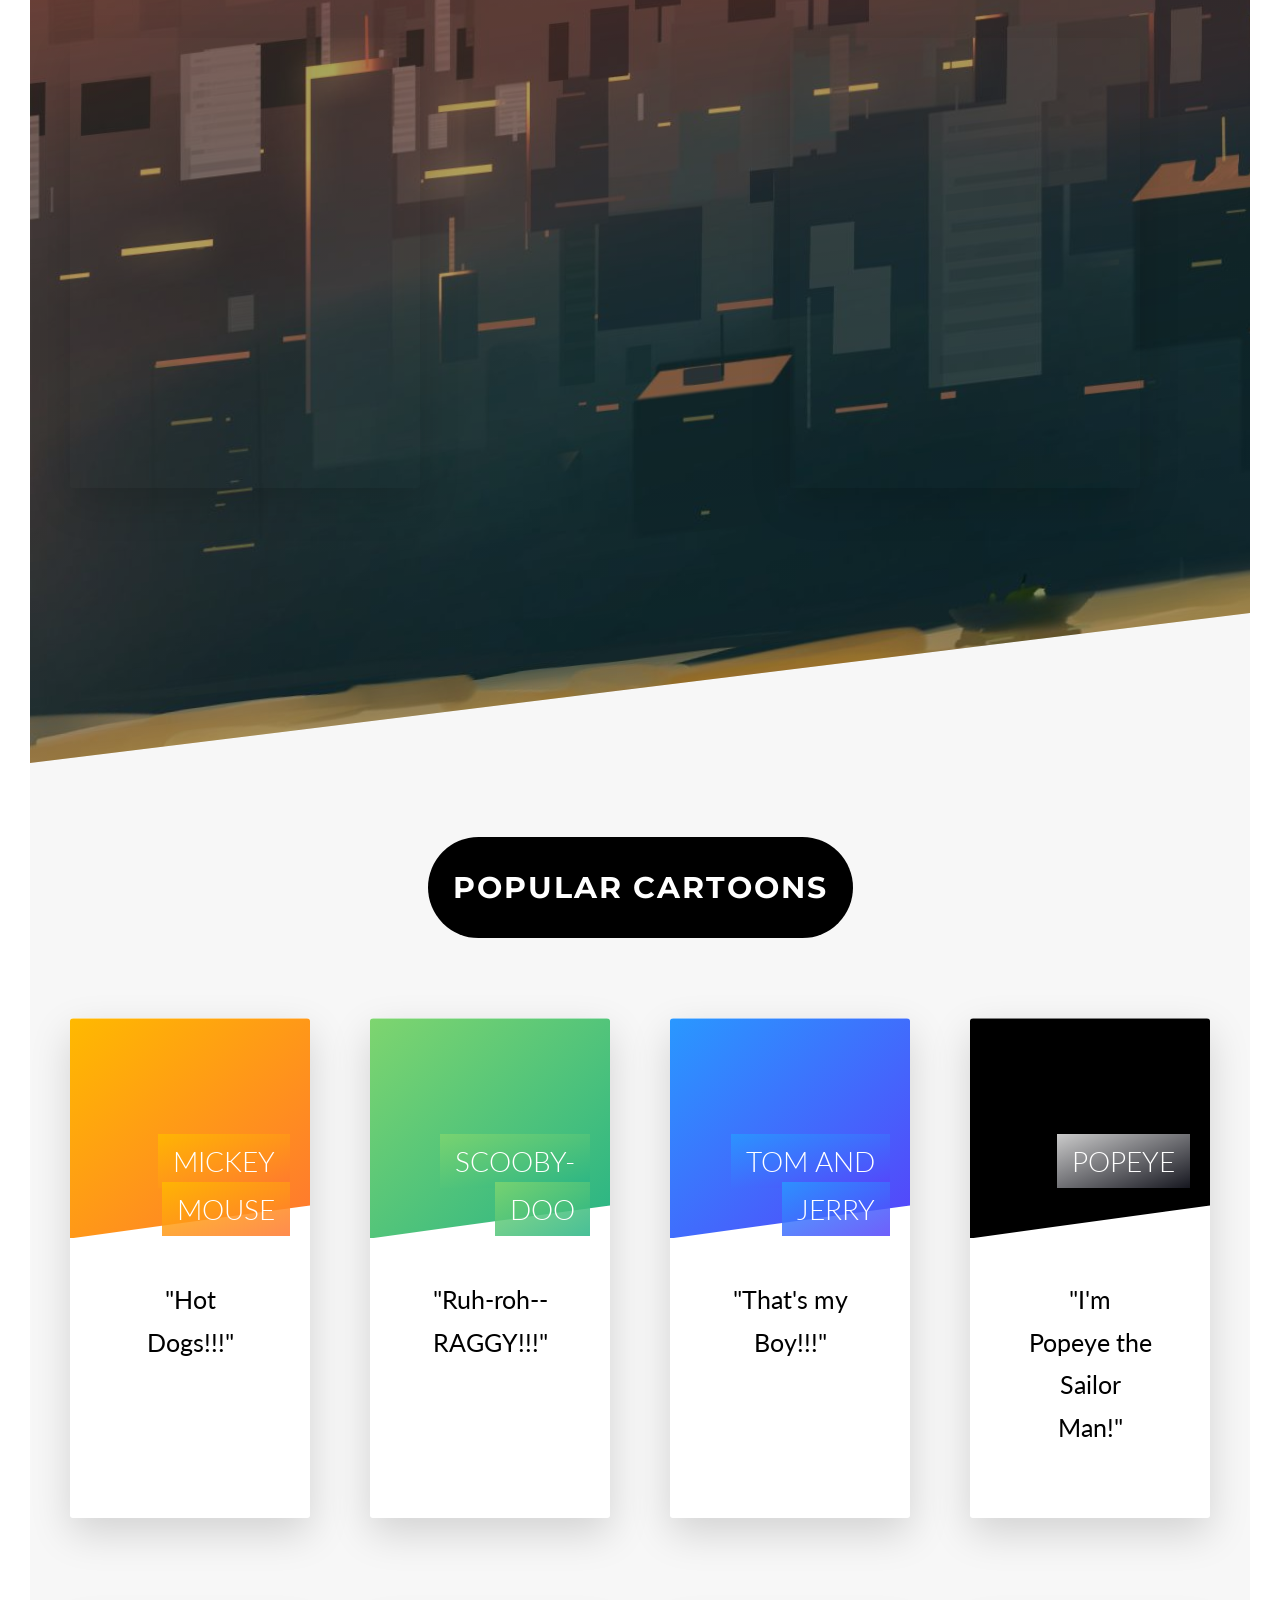
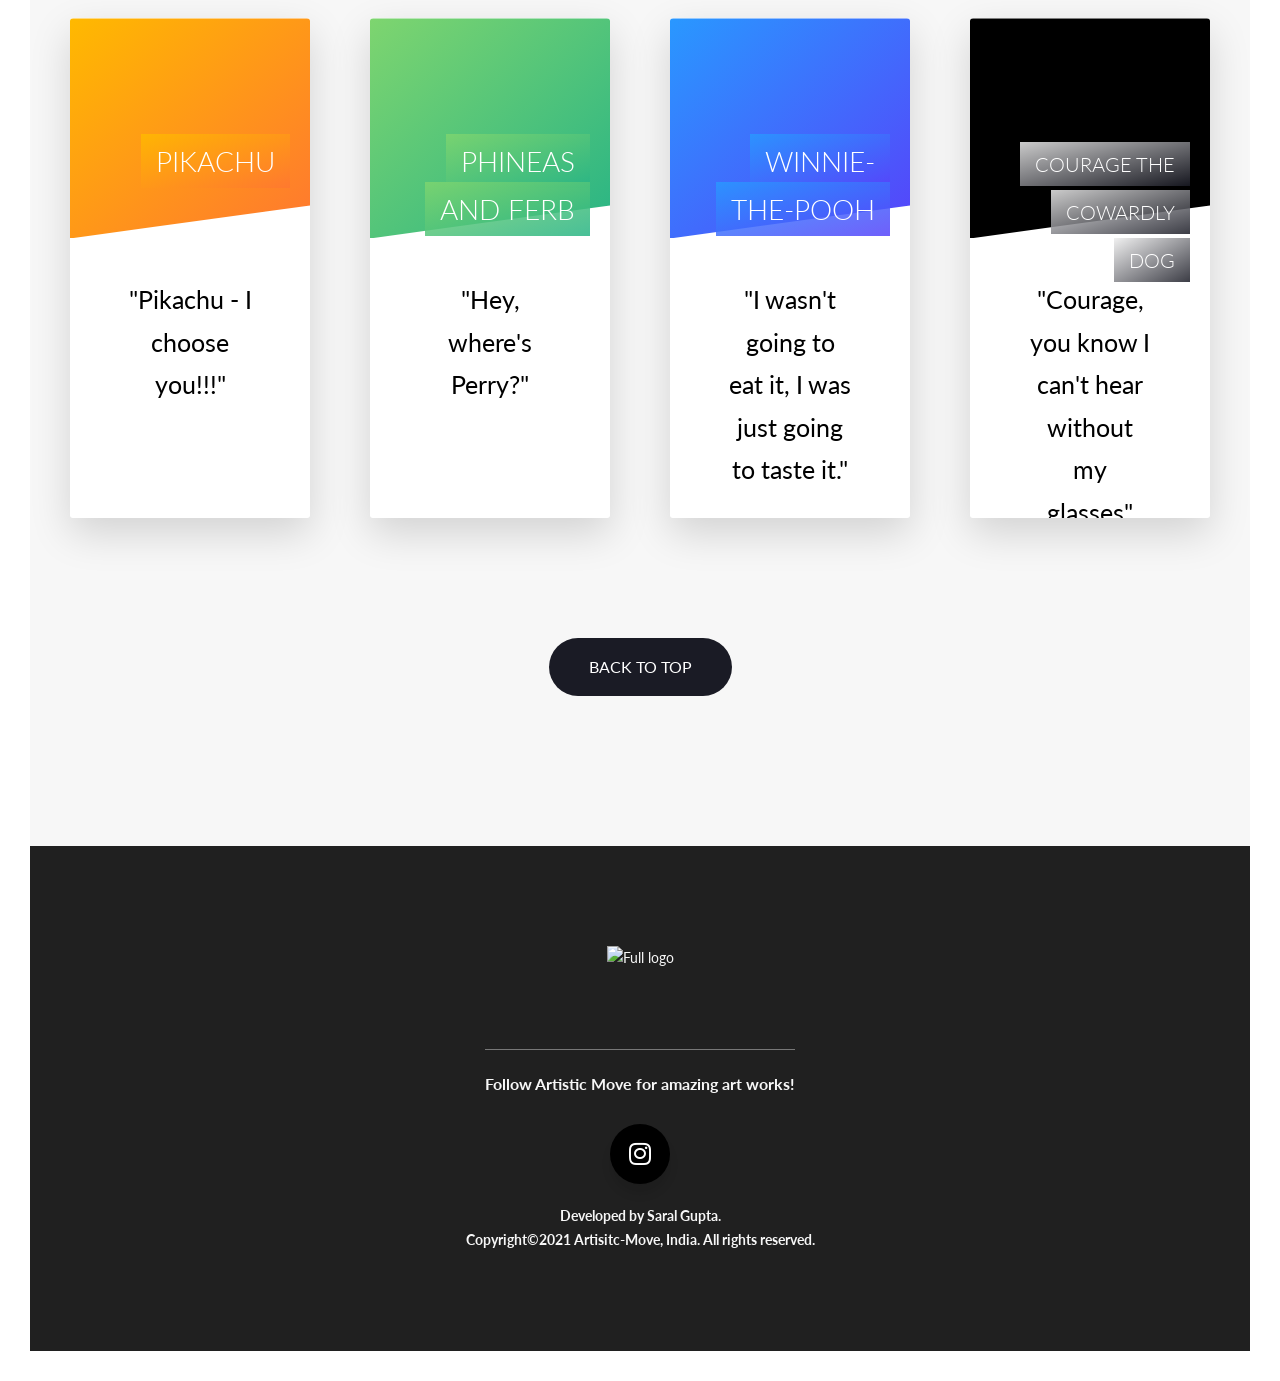
==== commit afb33166: "Add files via upload" ====
--- a/index.html
+++ b/index.html
@@ -4,6 +4,7 @@
         <meta charset="UTF-8">
         <meta name="viewport" content="width=device-width, initial-scale=1.0">
         <meta http-equiv="X-UA-Compatible" content="ie=edge">
+        <link rel="stylesheet" href="https://cdnjs.cloudflare.com/ajax/libs/font-awesome/5.15.3/css/all.min.css"/>
 
         <link href="https://fonts.googleapis.com/css?family=Lato:100,300,400,700,900" rel="stylesheet">
         <link href="https://fonts.googleapis.com/css2?family=Amatic+SC:wght@700&display=swap" rel="stylesheet">
@@ -22,6 +23,7 @@
         <!--<link rel="stylesheet" href="css/icon-font.css">-->
 
         <link rel="stylesheet" href="css/style.css">
+        <link rel="stylesheet" href="css/Style1.css">
         <link rel="shortcut icon" type="image/png" href="Img/logopng.png">
 
         <title>Artistic Move</title>
@@ -55,7 +57,7 @@
 
             <div class="header__text-box">
                 <h1 class="heading-primary">
-                    <span class="heading-primary--main">Artistic Move</span>
+                    <span class="heading-primary--main">Artisitc Move</span>
                     <span class="heading-primary--sub">Color Outside the Lines...</span>
                 </h1>
 
@@ -523,7 +525,7 @@
                                 </h4>
                                 <div class="card__details ">
                                     <ul>
-                                        <li>"Courage, you know I can't hear without my glasses</li>
+                                        <li>"Courage, you know I can't hear without my glasses"</li>
                                     </ul>
                                 </div>
 
@@ -665,13 +667,89 @@
                 <div class="col-1-of-2">
                     <div class="footer__navigation">
                         <ul class="footer__list">
-                           <h3> Follow Artistic Move for amazing art works!<br><br><li class="footer__item"><a href="https://www.instagram.com/artistic_move._" class="footer__link">Instagram</a></li></h3>
-
-                           <h4>Developed by Saral Gupta.<br> Copyright&copy;2021 Artisitc-Move, India. All rights reserved.</h4>
+                           <h3> Follow Artistic Move for amazing art works!</h3><br><br>
+
+                           
                             
                         </ul>
                     </div>
-                </div>
+                    </div>
+                    <div class="col-1-of-2">
+                    <div class="wrapper">
+                        <!-- <div class="icon facebook">
+                           <div class="tooltip">
+                              Facebook
+                           </div>
+                           <span><i class="fab fa-facebook-f"></i></span>
+                        </div> -->
+                        <!-- <div class="icon twitter">
+                           <div class="tooltip">
+                              Twitter
+                           </div>
+                           <span><i class="fab fa-twitter"></i></span>
+                        </div> -->
+                        <div class="icon instagram">
+                           <div class="tooltip">
+                              Instagram
+                           </div>
+                           <span><a class = "link" href = "https://www.instagram.com/artistic_move._/"><i class="fab fa-instagram"></i></a></span>
+                        </div>
+                        <!-- <div class="icon github">
+                           <div class="tooltip">
+                              Gmail
+                           </div>
+                           <span><a class = "link" href = "mailto: abc@example.com"><i class="fab fa-google"></i></a></span>
+                        </div> -->
+                        <!--
+                        <div class="icon youtube">
+                           <div class="tooltip">
+                              YouTube
+                           </div>
+                           <span><i class="fab fa-youtube"></i></span>
+                        </div> -->
+                     </div>
+
+
+                </div>
+                    <h4>Developed by Saral Gupta.<br> Copyright&copy;2021 Artisitc-Move, India. All rights reserved.</h4>
+                    
+
+                    <!-- <div class="col-1-of-2">
+                    <div class="wrapper">
+                        <div class="icon facebook">
+                           <div class="tooltip">
+                              Facebook
+                           </div>
+                           <span><i class="fab fa-facebook-f"></i></span>
+                        </div>
+                        <div class="icon twitter">
+                           <div class="tooltip">
+                              Twitter
+                           </div>
+                           <span><i class="fab fa-twitter"></i></span>
+                        </div>
+                        <div class="icon instagram">
+                           <div class="tooltip">
+                              Instagram
+                           </div>
+                           <span><a class = "link" href = "https://www.google.com/"><i class="fab fa-instagram"></i></a></span>
+                        </div>
+                        <div class="icon github">
+                           <div class="tooltip">
+                              Github
+                           </div>
+                           <span><i class="fab fa-github"></i></span>
+                        </div>
+                        <div class="icon youtube">
+                           <div class="tooltip">
+                              YouTube
+                           </div>
+                           <span><i class="fab fa-youtube"></i></span>
+                        </div>
+                     </div>
+
+
+                </div> -->
 
             </div>
         </footer>
@@ -909,4 +987,4 @@
     } // End if
   });
 });
-</script>
+</script>
--- a/css/style.css
+++ b/css/style.css
@@ -15,6 +15,7 @@
 
 1em = 16px
 */
+@import url("https://fonts.googleapis.com/css?family=Poppins:400,500,600,700&display=swap");
 *,
 *::after,
 *::before {
@@ -260,7 +261,7 @@
   position: relative;
   height: 52rem; }
   .card__side {
-    height: 52rem;
+    height: 50rem;
     transition: all .8s ease;
     position: absolute;
     top: 0;
@@ -297,7 +298,7 @@
     transform: rotateY(0); }
   .card__picture {
     background-size: cover;
-    height: 23rem;
+    height: 22rem;
     background-blend-mode: screen;
     -webkit-clip-path: polygon(0 0, 100% 0, 100% 85%, 0 100%);
     clip-path: polygon(0 0, 100% 0, 100% 85%, 0 100%);
@@ -857,7 +858,7 @@
     filter: blur(3px) brightness(80%); }
 
 .footer {
-  background-color: #333;
+  background-color: #202020;
   padding: 10rem 0;
   font-size: 1.4rem;
   color: #f7f7f7; }
@@ -909,6 +910,104 @@
       .footer__copyright {
         width: 100%;
         float: none; } }
+
+.wrapper {
+  display: inline-flex;
+  margin-top: -10rem;
+  margin-bottom: 2rem; }
+
+.wrapper .icon {
+  margin: 0 2rem;
+  text-align: center;
+  cursor: pointer;
+  display: flex;
+  align-items: center;
+  justify-content: center;
+  flex-direction: column;
+  position: relative;
+  z-index: 2;
+  transition: 0.4s cubic-bezier(0.68, -0.55, 0.265, 1.55); }
+
+.wrapper .icon span {
+  display: block;
+  height: 6rem;
+  width: 6rem;
+  background: #000;
+  border-radius: 50%;
+  position: relative;
+  z-index: 2;
+  box-shadow: 0rem 1rem 1rem rgba(0, 0, 0, 0.1);
+  transition: 0.4s cubic-bezier(0.68, -0.55, 0.265, 1.55); }
+
+.wrapper .icon span i {
+  line-height: 6rem;
+  font-size: 2.5rem; }
+
+.wrapper .icon .tooltip {
+  position: absolute;
+  top: 0;
+  z-index: 1;
+  background: #fff;
+  color: #fff;
+  padding: 1rem 1.8rem;
+  font-size: 2rem;
+  font-weight: 500;
+  border-radius: 2.5rem;
+  opacity: 0;
+  pointer-events: none;
+  box-shadow: 0px 1rem 1rem rgba(0, 0, 0, 0.1);
+  transition: 0.4s cubic-bezier(0.68, -0.55, 0.265, 1.55); }
+
+.wrapper .icon:hover .tooltip {
+  top: -7rem;
+  opacity: 1;
+  pointer-events: auto; }
+
+.icon .tooltip:before {
+  position: absolute;
+  content: "";
+  height: 1.5rem;
+  width: 1.5rem;
+  background: #fff;
+  left: 50%;
+  bottom: -.6rem;
+  transform: translateX(-50%) rotate(45deg);
+  transition: 0.4s cubic-bezier(0.68, -0.55, 0.265, 1.55); }
+
+.wrapper .icon:hover span {
+  color: #fff; }
+
+.wrapper .icon:hover span,
+.wrapper .icon:hover .tooltip {
+  text-shadow: 0px -0.1rem 0px rgba(0, 0, 0, 0.4); }
+
+.wrapper .facebook:hover span,
+.wrapper .facebook:hover .tooltip,
+.wrapper .facebook:hover .tooltip:before {
+  background: #3B5999; }
+
+.wrapper .twitter:hover span,
+.wrapper .twitter:hover .tooltip,
+.wrapper .twitter:hover .tooltip:before {
+  background: #46C1F6; }
+
+.wrapper .instagram:hover span,
+.wrapper .instagram:hover .tooltip,
+.wrapper .instagram:hover .tooltip:before {
+  background: #e1306c; }
+
+.wrapper .github:hover span,
+.wrapper .github:hover .tooltip,
+.wrapper .github:hover .tooltip:before {
+  background: #DE463B; }
+
+.wrapper .youtube:hover span,
+.wrapper .youtube:hover .tooltip,
+.wrapper .youtube:hover .tooltip:before {
+  background: #DE463B; }
+
+.link {
+  color: #fff; }
 
 .row {
   max-width: 114rem;
--- a/css/Style1.css
+++ b/css/Style1.css
@@ -0,0 +1,98 @@
+/* @import url('https://fonts.googleapis.com/css?family=Poppins:400,500,600,700&display=swap');
+
+.wrapper{
+  display: inline-flex;
+}
+.wrapper .icon{
+  margin: 0 20px;
+  text-align: center;
+  cursor: pointer;
+  display: flex;
+  align-items: center;
+  justify-content: center;
+  flex-direction: column;
+  position: relative;
+  z-index: 2;
+  transition: 0.4s cubic-bezier(0.68, -0.55, 0.265, 1.55);
+}
+.wrapper .icon span{
+  display: block;
+  height: 60px;
+  width: 60px;
+  background: #000;
+  border-radius: 50%;
+  position: relative;
+  z-index: 2;
+  box-shadow: 0px 10px 10px rgba(0,0,0,0.1);
+  transition: 0.4s cubic-bezier(0.68, -0.55, 0.265, 1.55);
+}
+.wrapper .icon span i{
+  line-height: 60px;
+  font-size: 25px;
+}
+.wrapper .icon .tooltip{
+  position: absolute;
+  top: 0;
+  z-index: 1;
+  background: #fff;
+  color: #fff;
+  padding: 10px 18px;
+  font-size: 20px;
+  font-weight: 500;
+  border-radius: 25px;
+  opacity: 0;
+  pointer-events: none;
+  box-shadow: 0px 10px 10px rgba(0,0,0,0.1);
+  transition: 0.4s cubic-bezier(0.68, -0.55, 0.265, 1.55);
+}
+.wrapper .icon:hover .tooltip{
+  top: -70px;
+  opacity: 1;
+  pointer-events: auto;
+}
+.icon .tooltip:before{
+  position: absolute;
+  content: "";
+  height: 15px;
+  width: 15px;
+  background: #fff;
+  left: 50%;
+  bottom: -6px;
+  transform: translateX(-50%) rotate(45deg);
+  transition: 0.4s cubic-bezier(0.68, -0.55, 0.265, 1.55);
+}
+.wrapper .icon:hover span{
+  color: #fff;
+}
+.wrapper .icon:hover span,
+.wrapper .icon:hover .tooltip{
+  text-shadow: 0px -1px 0px rgba(0,0,0,0.4);
+}
+.wrapper .facebook:hover span,
+.wrapper .facebook:hover .tooltip,
+.wrapper .facebook:hover .tooltip:before{
+  background: #3B5999;
+}
+.wrapper .twitter:hover span,
+.wrapper .twitter:hover .tooltip,
+.wrapper .twitter:hover .tooltip:before{
+  background: #46C1F6;
+}
+.wrapper .instagram:hover span,
+.wrapper .instagram:hover .tooltip,
+.wrapper .instagram:hover .tooltip:before{
+  background: #e1306c;
+}
+.wrapper .github:hover span,
+.wrapper .github:hover .tooltip,
+.wrapper .github:hover .tooltip:before{
+  background: #333;
+}
+.wrapper .youtube:hover span,
+.wrapper .youtube:hover .tooltip,
+.wrapper .youtube:hover .tooltip:before{
+  background: #DE463B;
+}
+.link{
+    color: #fff;
+} */
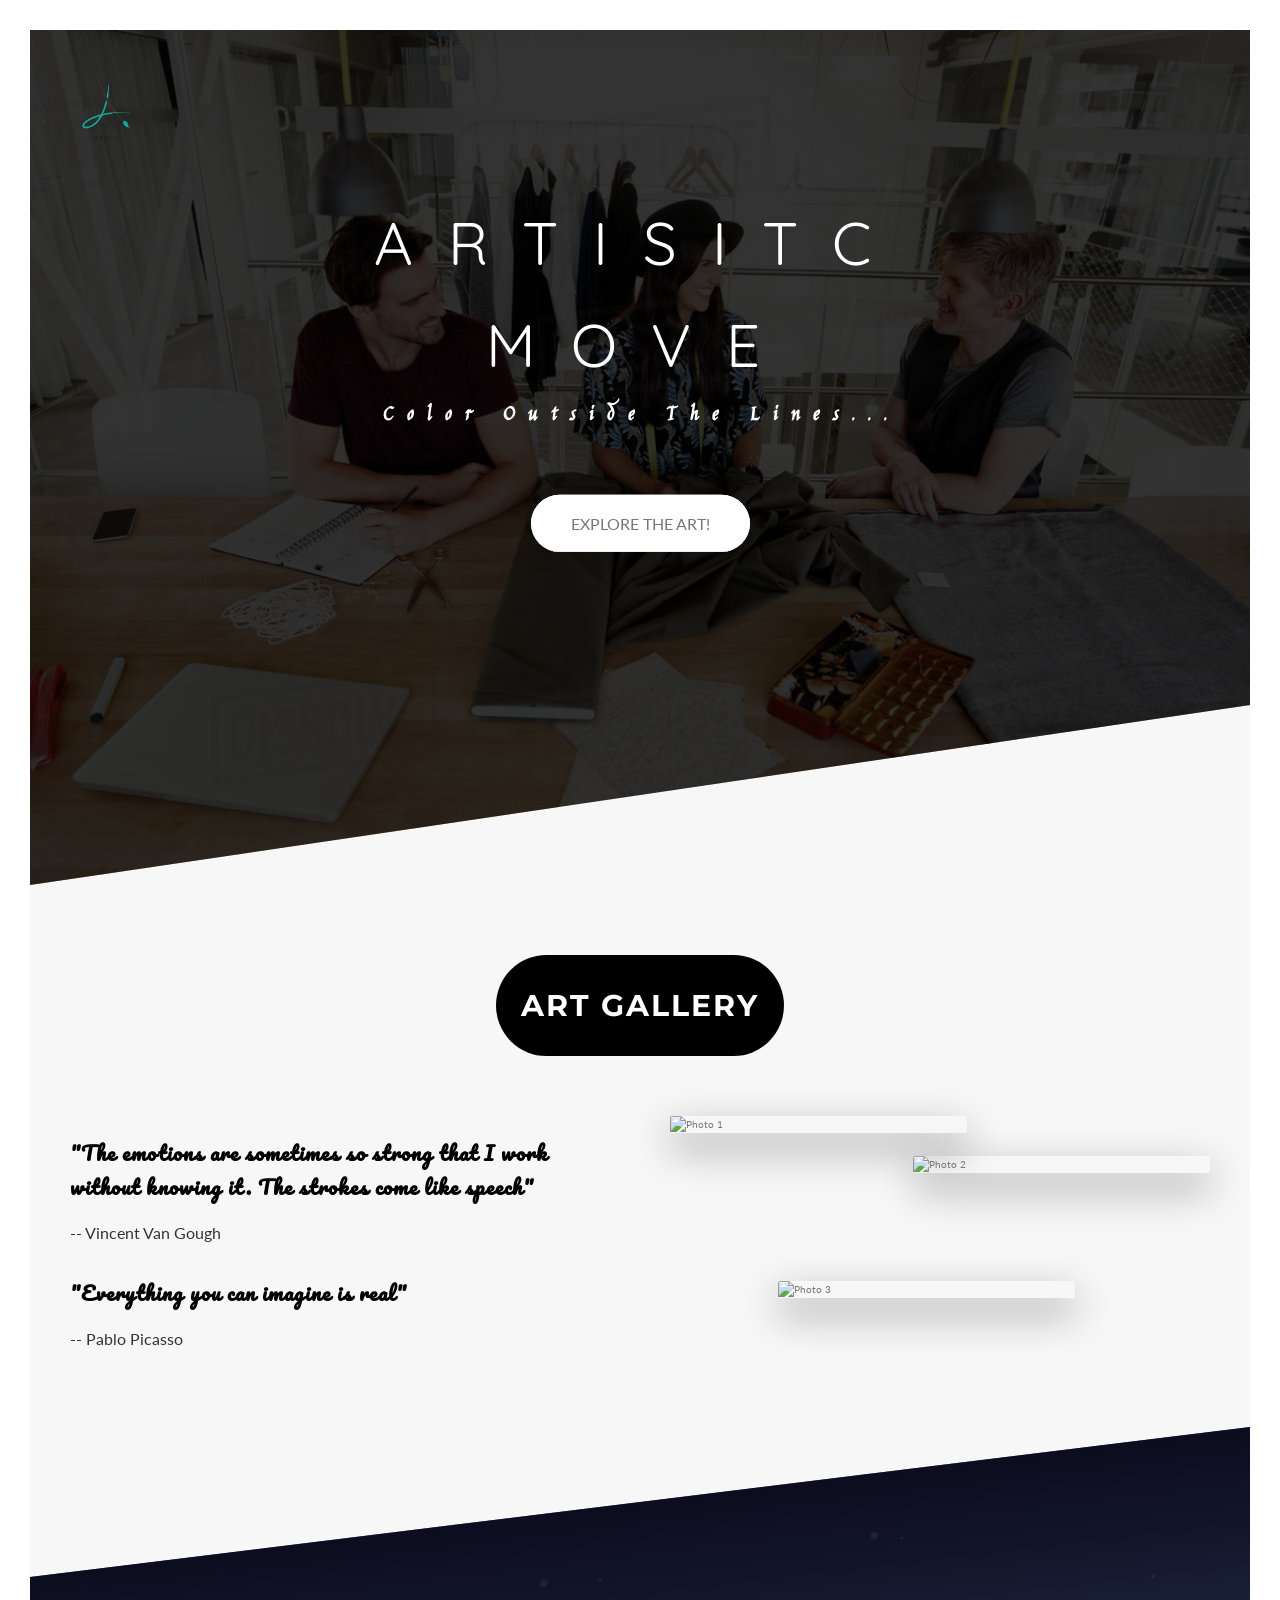
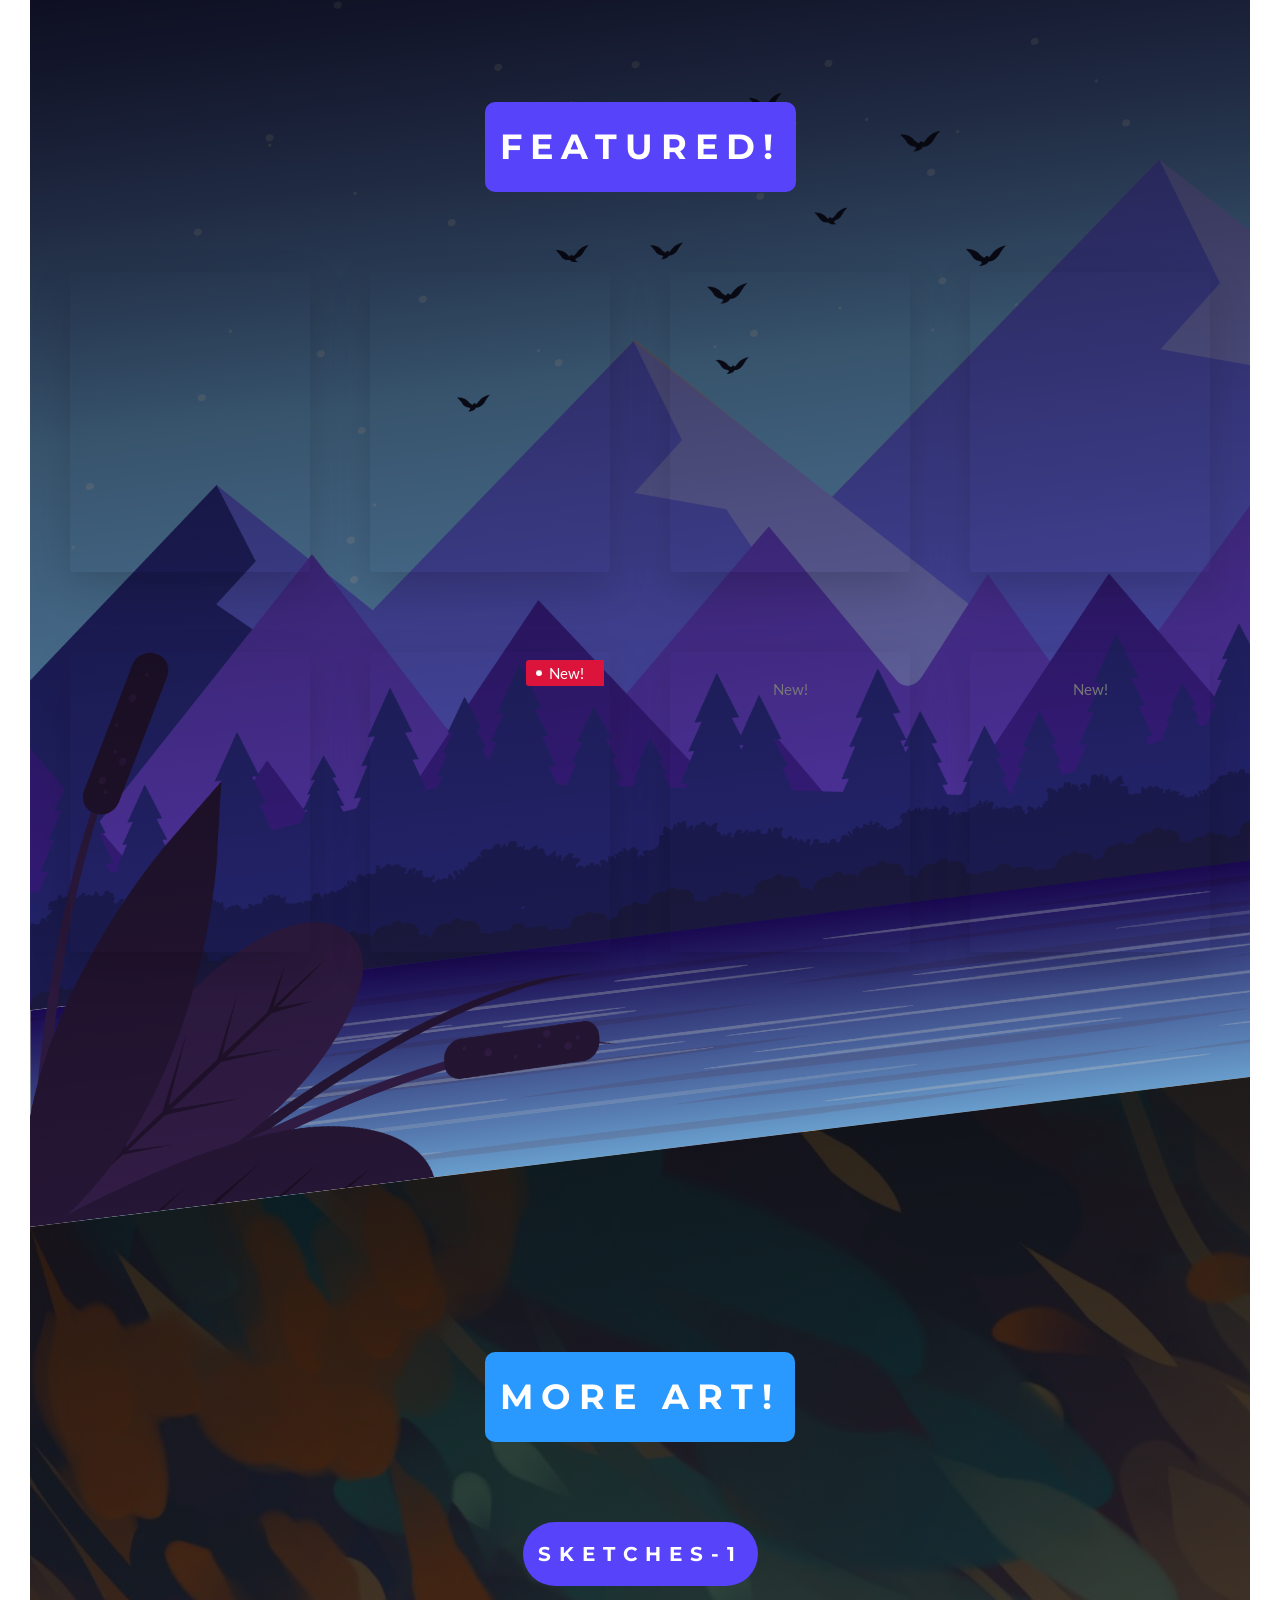
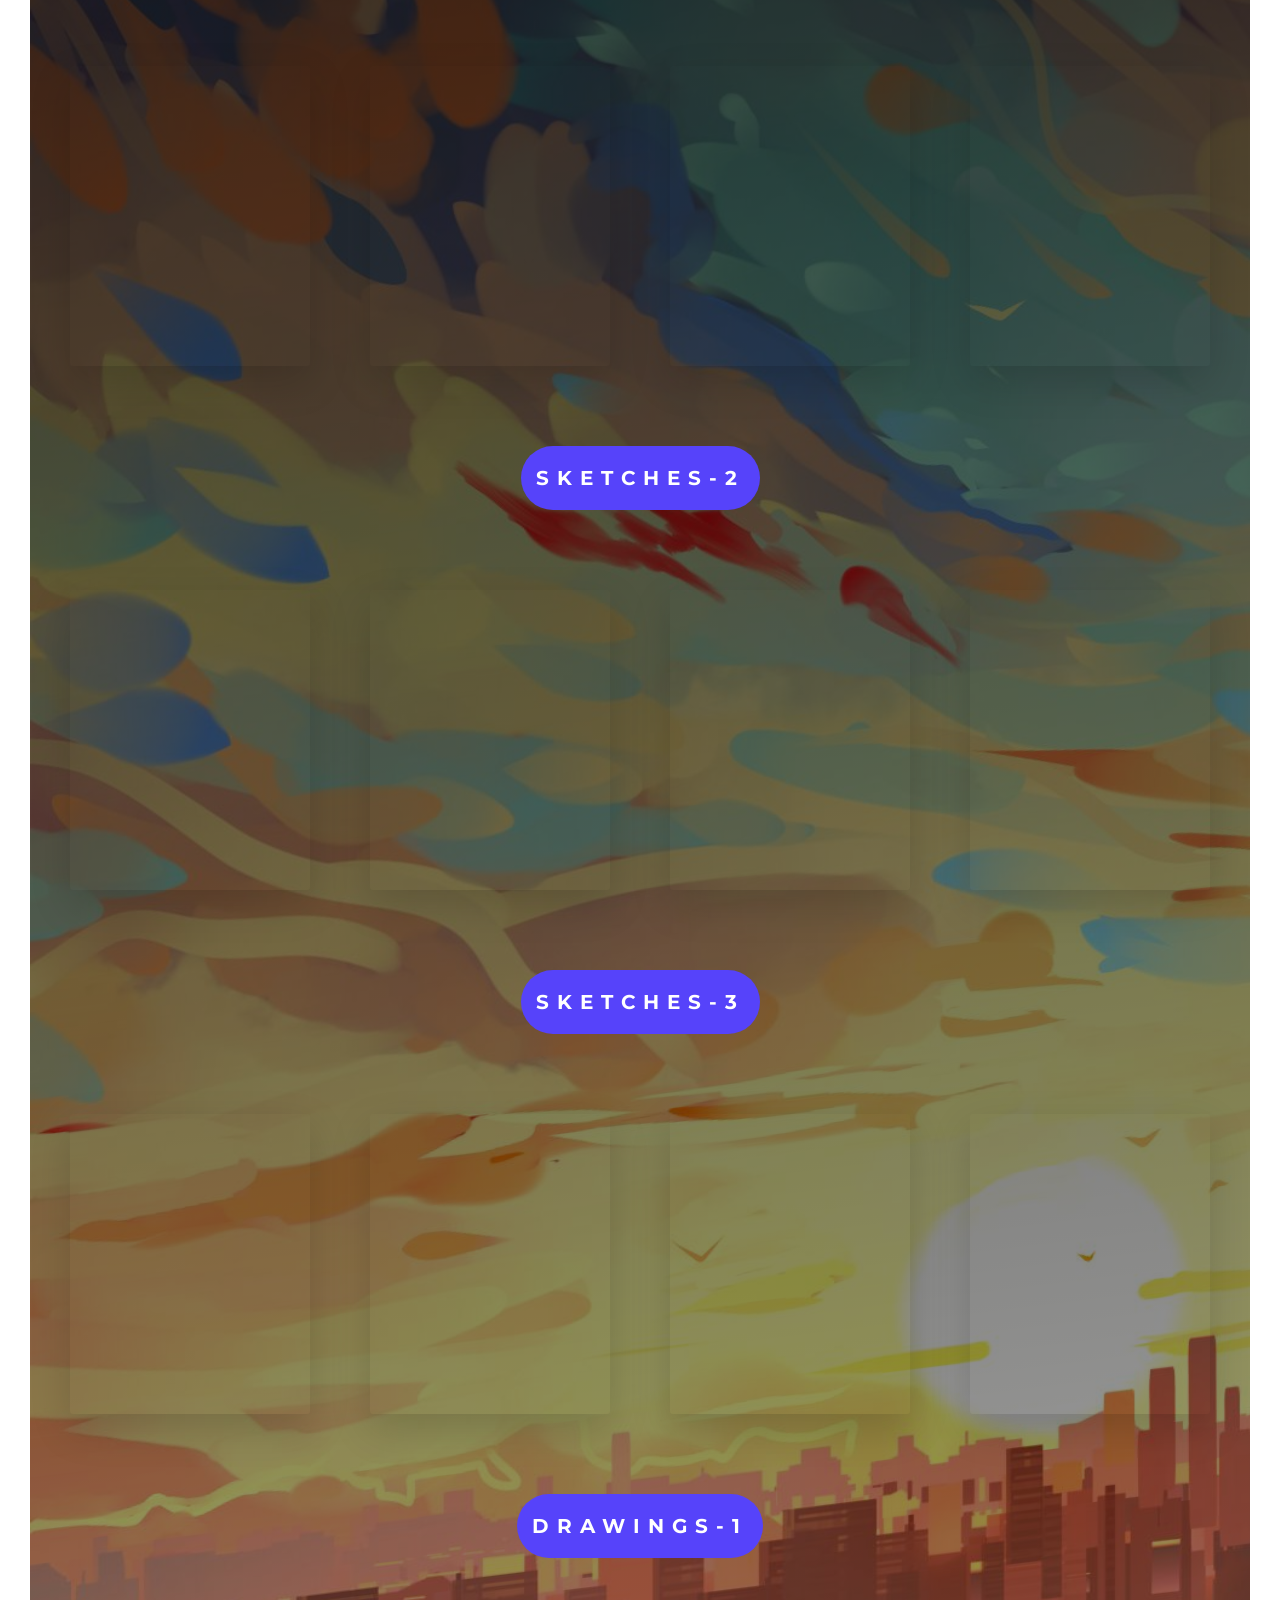
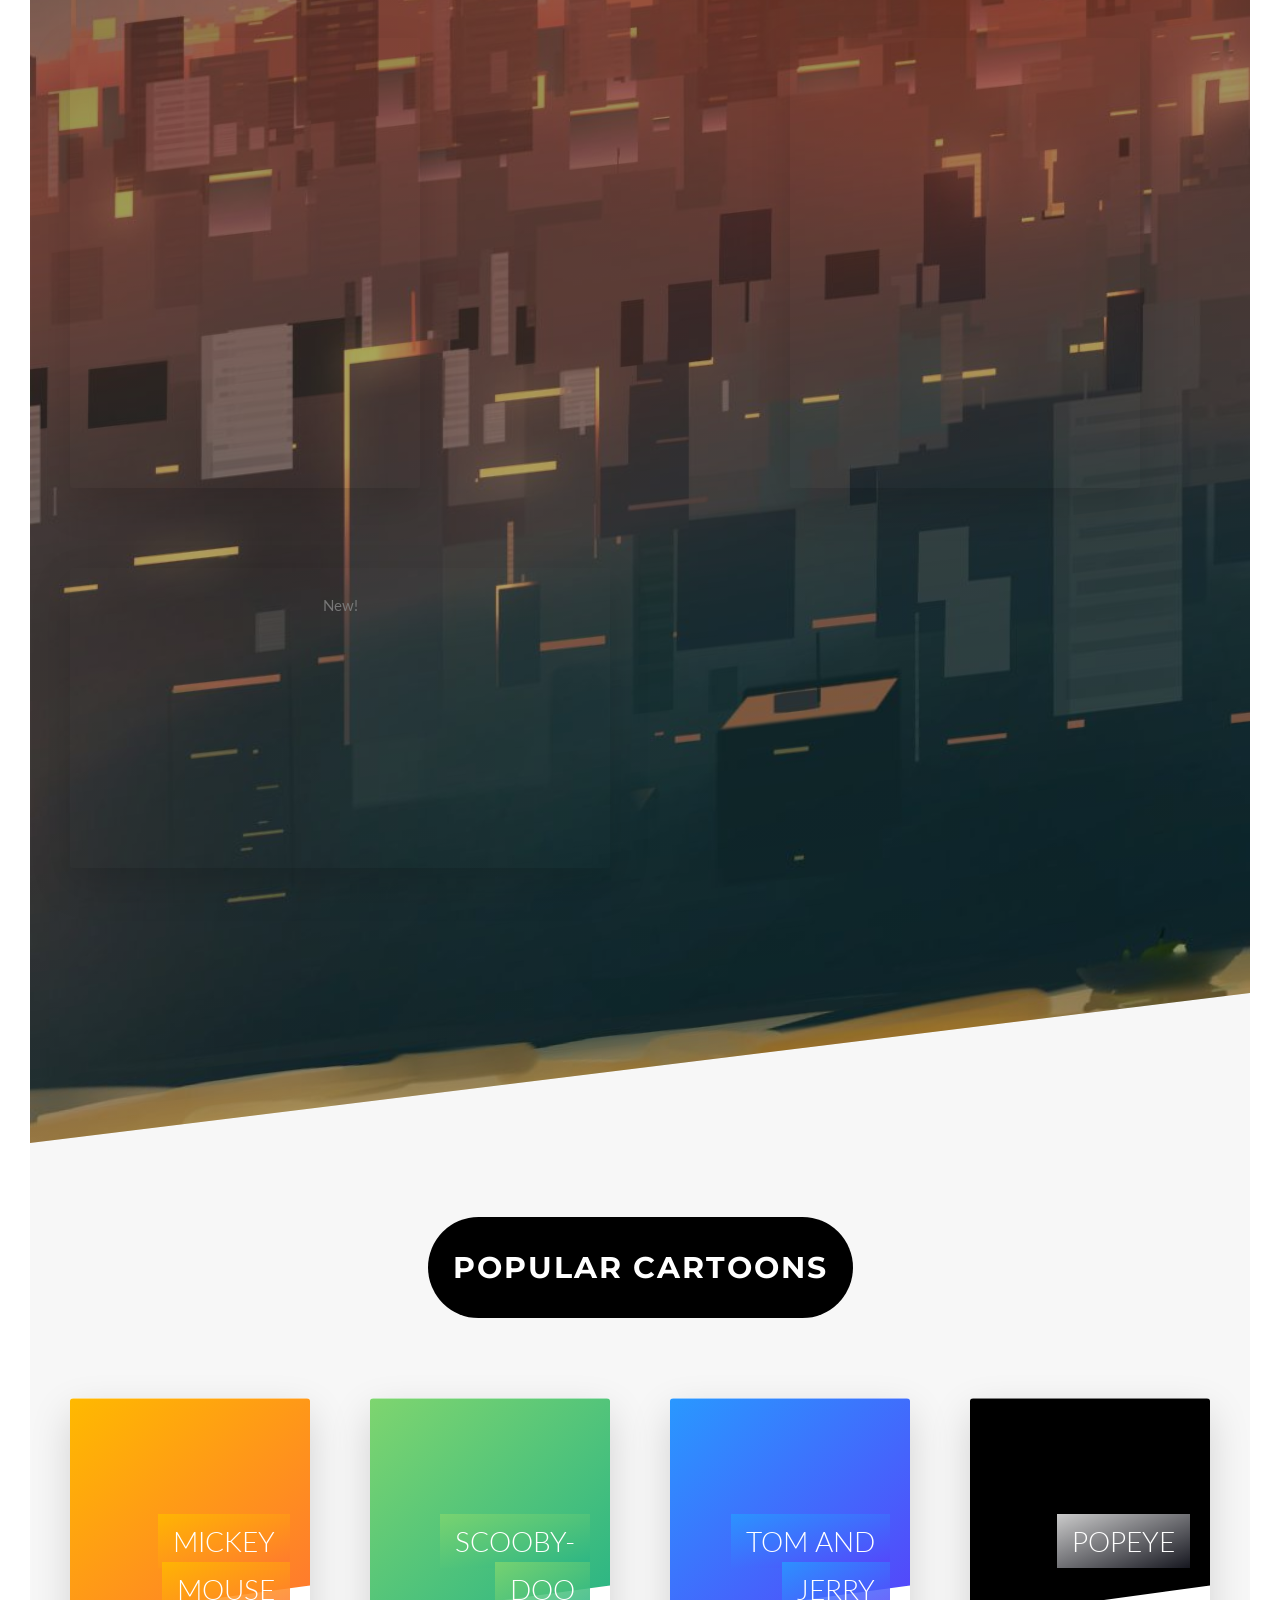
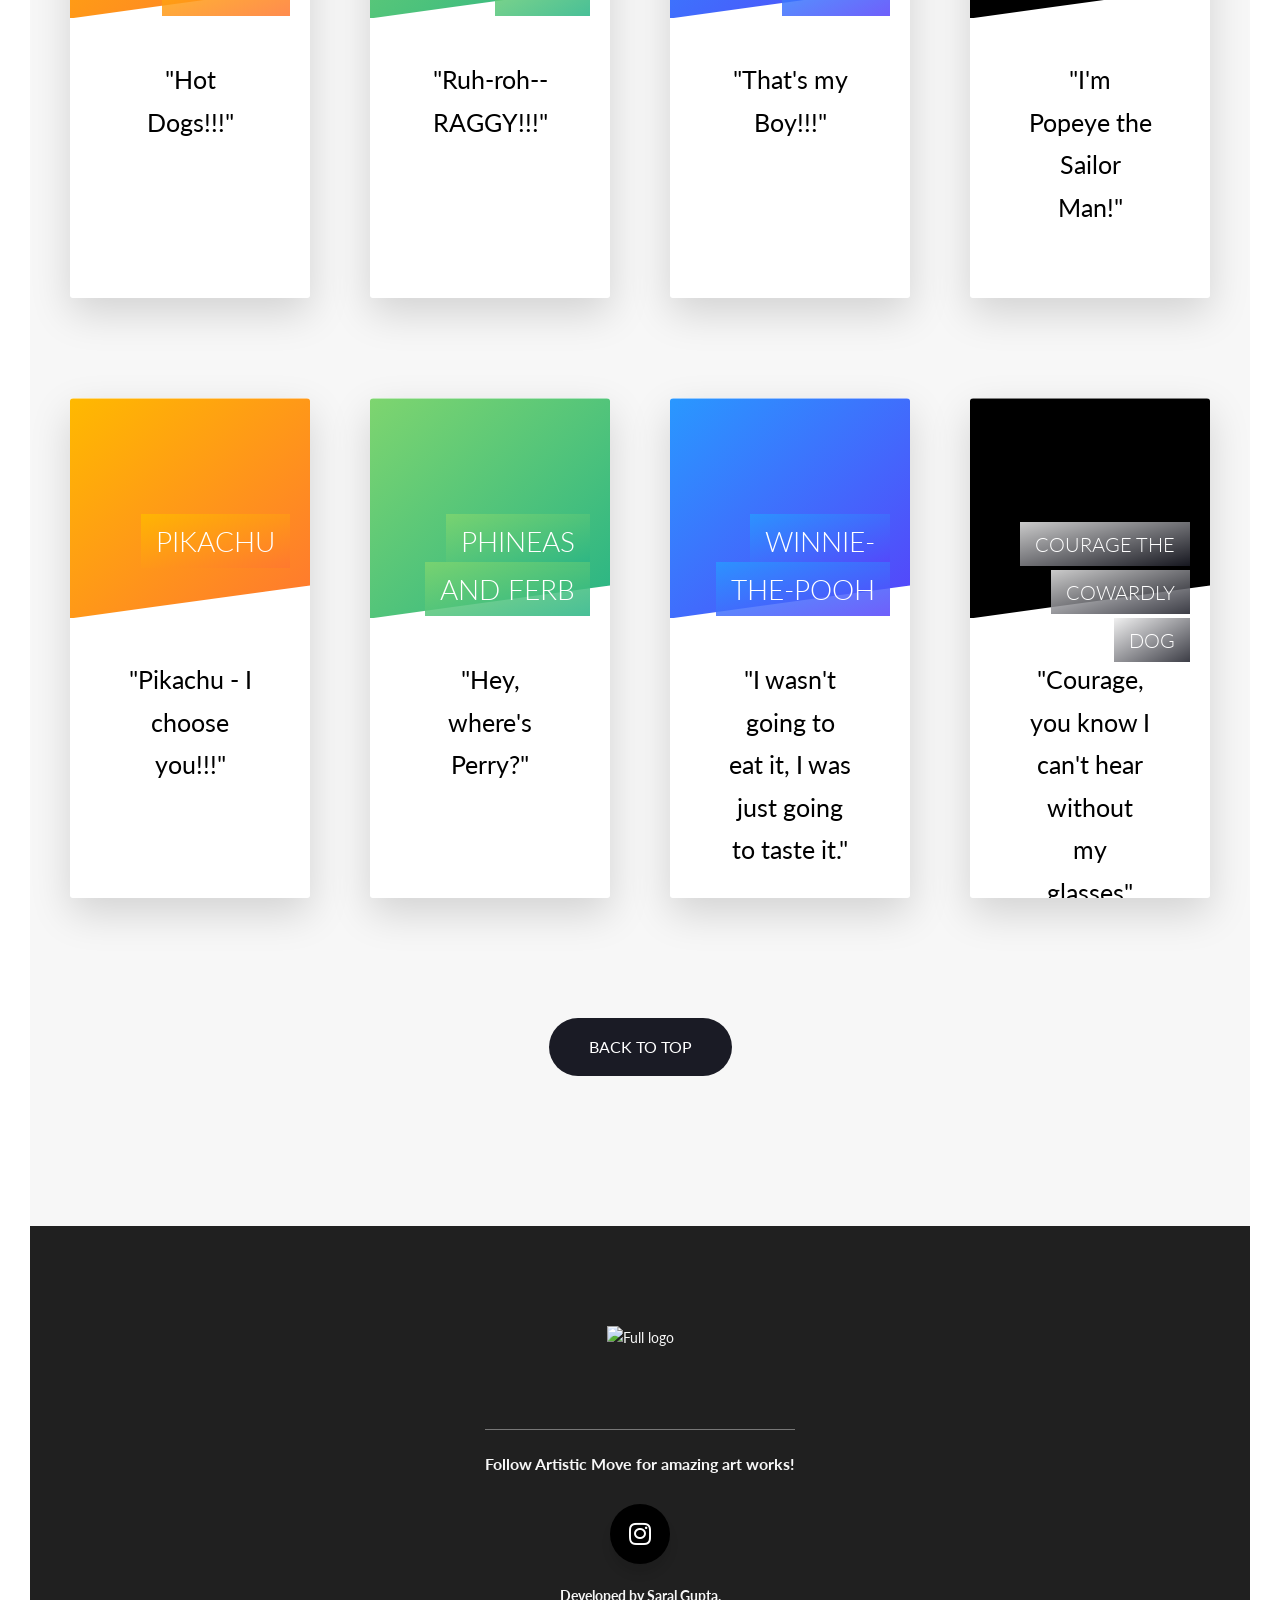
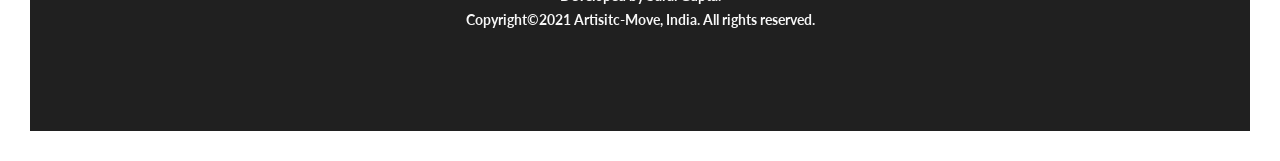
==== commit d1b33285: "Add files via upload" ====
--- a/index.html
+++ b/index.html
@@ -172,6 +172,20 @@
                             </a>
                         </div>
                 </div>
+                <div class="col-1-of-4">
+                    <div class="feature-box feature-box-7">
+                        <a class = "feature-box-7__new-box">
+                            New!
+                        </a>
+                    </div>
+                </div>
+                <div class="col-1-of-4">
+                    <div class="feature-box feature-box-8">
+                        <a class = "feature-box-8__new-box">
+                            New!
+                        </a>
+                    </div>
+                </div>
                 </div>
             </section>
 
@@ -296,6 +310,19 @@
                         <div class="feature-panel feature-panel-14">
                             
                         </div>
+                        
+
+                    </div>
+                    </div>
+                    <div class="row">
+                    <div class="col-1-of-2">
+                        <div class="feature-panel feature-panel-15">
+                            <a class = "feature-panel-15__new-box">
+                                New!
+                            </a>
+                        </div>
+                        
+
                     </div>
                     </div>
                 
